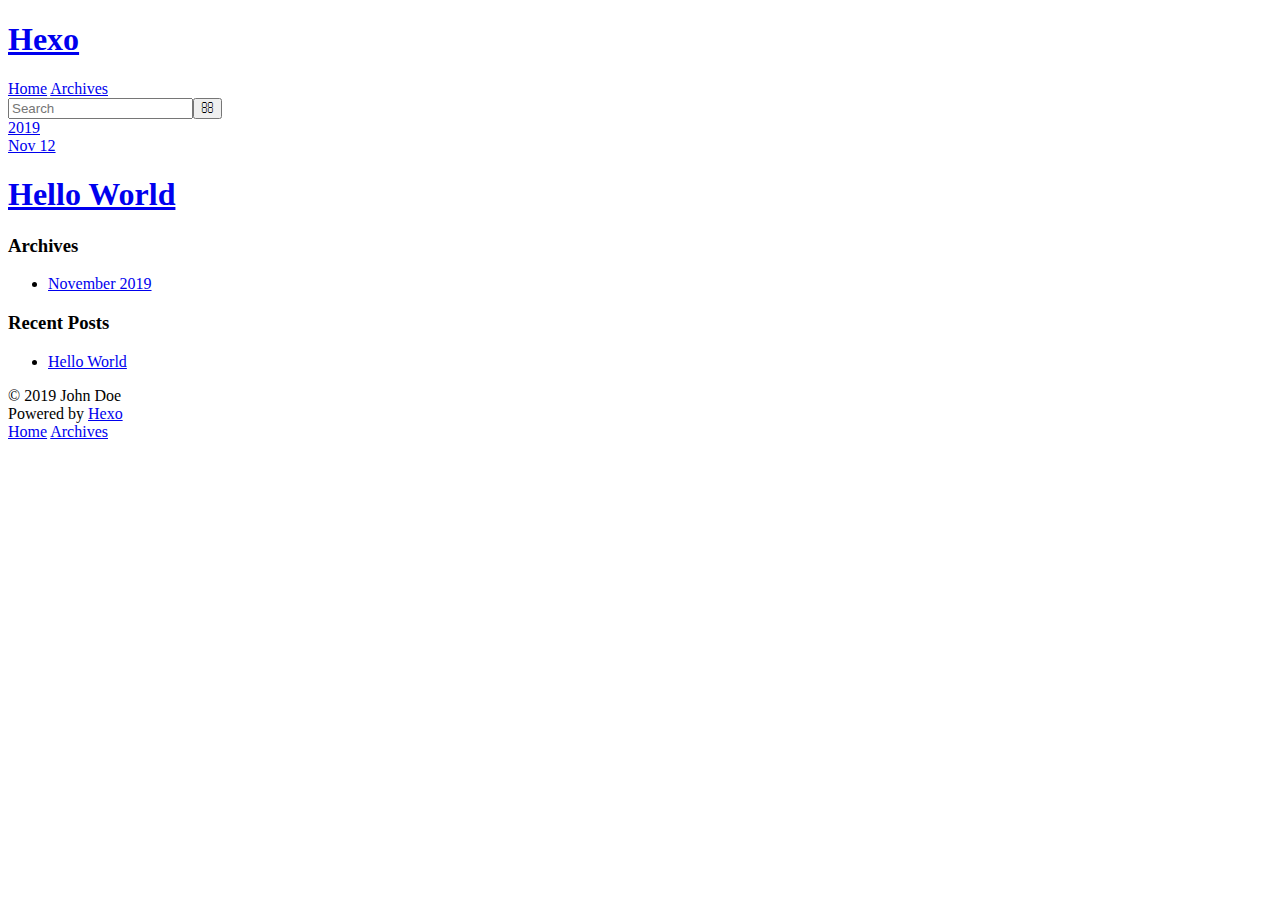
==== archives/index.html @ 484f0f43 "Site updated: 2019-11-12 15:20:40" ====
<!DOCTYPE html>
<html>
<head>
  <meta charset="utf-8">
  

  
  <title>Archives | Hexo</title>
  <meta name="viewport" content="width=device-width, initial-scale=1, maximum-scale=1">
  <meta property="og:type" content="website">
<meta property="og:title" content="Hexo">
<meta property="og:url" content="https:&#x2F;&#x2F;minus520.github.io&#x2F;archives&#x2F;index.html">
<meta property="og:site_name" content="Hexo">
<meta property="og:locale" content="en">
<meta name="twitter:card" content="summary">
  
    <link rel="alternate" href="/atom.xml" title="Hexo" type="application/atom+xml">
  
  
    <link rel="icon" href="/favicon.png">
  
  
    <link href="//fonts.googleapis.com/css?family=Source+Code+Pro" rel="stylesheet" type="text/css">
  
  <link rel="stylesheet" href="/css/style.css">
</head>

<body>
  <div id="container">
    <div id="wrap">
      <header id="header">
  <div id="banner"></div>
  <div id="header-outer" class="outer">
    <div id="header-title" class="inner">
      <h1 id="logo-wrap">
        <a href="/" id="logo">Hexo</a>
      </h1>
      
    </div>
    <div id="header-inner" class="inner">
      <nav id="main-nav">
        <a id="main-nav-toggle" class="nav-icon"></a>
        
          <a class="main-nav-link" href="/">Home</a>
        
          <a class="main-nav-link" href="/archives">Archives</a>
        
      </nav>
      <nav id="sub-nav">
        
          <a id="nav-rss-link" class="nav-icon" href="/atom.xml" title="RSS Feed"></a>
        
        <a id="nav-search-btn" class="nav-icon" title="Search"></a>
      </nav>
      <div id="search-form-wrap">
        <form action="//google.com/search" method="get" accept-charset="UTF-8" class="search-form"><input type="search" name="q" class="search-form-input" placeholder="Search"><button type="submit" class="search-form-submit">&#xF002;</button><input type="hidden" name="sitesearch" value="https://minus520.github.io"></form>
      </div>
    </div>
  </div>
</header>
      <div class="outer">
        <section id="main">
  
  
    
    
      
      
      <section class="archives-wrap">
        <div class="archive-year-wrap">
          <a href="/archives/2019" class="archive-year">2019</a>
        </div>
        <div class="archives">
    
    <article class="archive-article archive-type-post">
  <div class="archive-article-inner">
    <header class="archive-article-header">
      <a href="/2019/11/12/hello-world/" class="archive-article-date">
  <time datetime="2019-11-12T06:48:55.245Z" itemprop="datePublished">Nov 12</time>
</a>
      
  
    <h1 itemprop="name">
      <a class="archive-article-title" href="/2019/11/12/hello-world/">Hello World</a>
    </h1>
  

    </header>
  </div>
</article>
  
  
    </div></section>
  


</section>
        
          <aside id="sidebar">
  
    

  
    

  
    
  
    
  <div class="widget-wrap">
    <h3 class="widget-title">Archives</h3>
    <div class="widget">
      <ul class="archive-list"><li class="archive-list-item"><a class="archive-list-link" href="/archives/2019/11/">November 2019</a></li></ul>
    </div>
  </div>


  
    
  <div class="widget-wrap">
    <h3 class="widget-title">Recent Posts</h3>
    <div class="widget">
      <ul>
        
          <li>
            <a href="/2019/11/12/hello-world/">Hello World</a>
          </li>
        
      </ul>
    </div>
  </div>

  
</aside>
        
      </div>
      <footer id="footer">
  
  <div class="outer">
    <div id="footer-info" class="inner">
      &copy; 2019 John Doe<br>
      Powered by <a href="http://hexo.io/" target="_blank">Hexo</a>
    </div>
  </div>
</footer>
    </div>
    <nav id="mobile-nav">
  
    <a href="/" class="mobile-nav-link">Home</a>
  
    <a href="/archives" class="mobile-nav-link">Archives</a>
  
</nav>
    

<script src="//ajax.googleapis.com/ajax/libs/jquery/2.0.3/jquery.min.js"></script>


  <link rel="stylesheet" href="/fancybox/jquery.fancybox.css">
  <script src="/fancybox/jquery.fancybox.pack.js"></script>


<script src="/js/script.js"></script>



  </div>
</body>
</html>
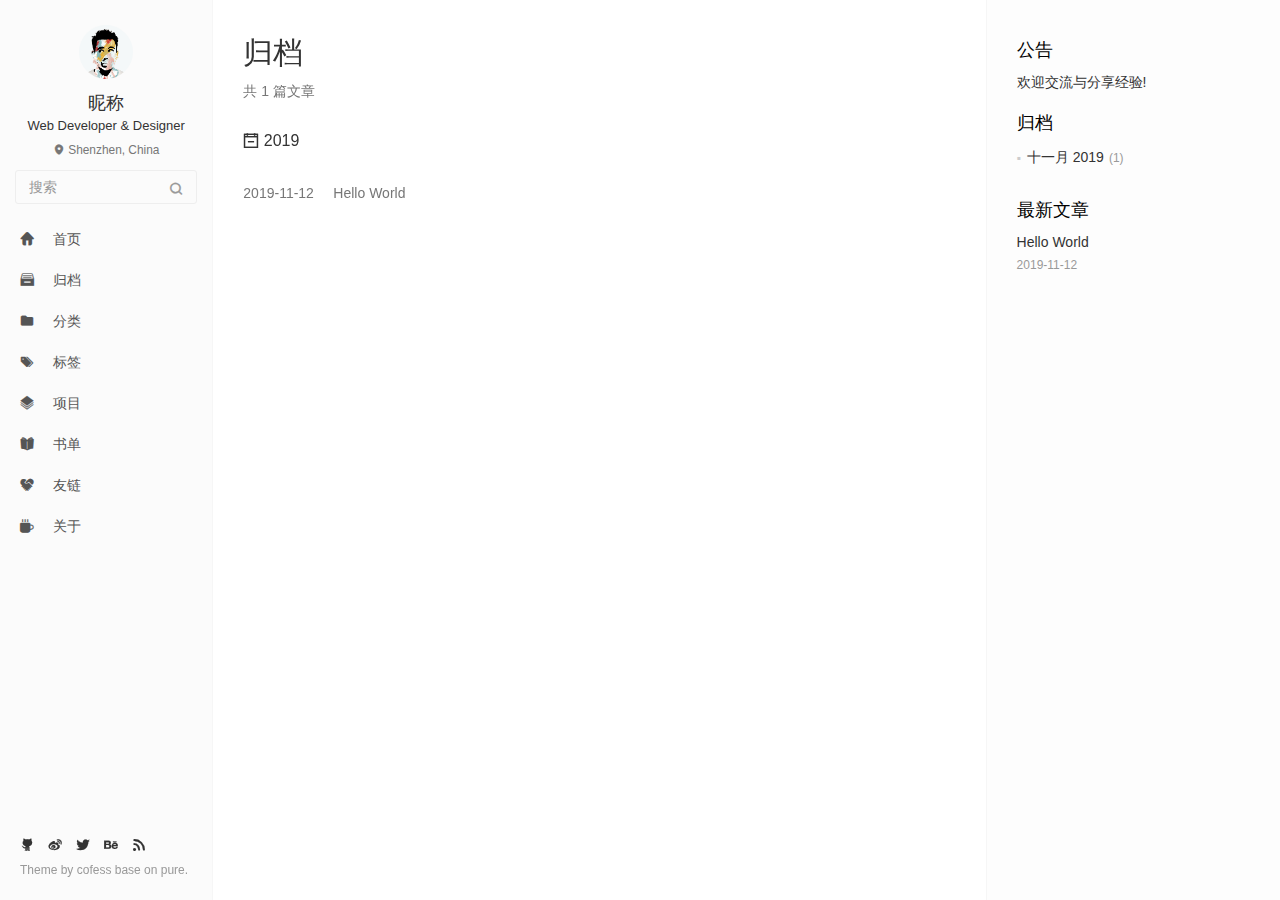
==== commit 36217716: "Site updated: 2019-11-12 16:01:28" ====
--- a/archives/index.html
+++ b/archives/index.html
@@ -1,169 +1,365 @@
 <!DOCTYPE html>
-<html>
+<html lang=zh>
 <head>
   <meta charset="utf-8">
   
-
-  
-  <title>Archives | Hexo</title>
-  <meta name="viewport" content="width=device-width, initial-scale=1, maximum-scale=1">
+  <meta http-equiv="X-UA-Compatible" content="IE=edge,chrome=1">
+  <meta name="viewport" content="width=device-width, initial-scale=1, maximum-scale=1, minimum-scale=1, user-scalable=no, minimal-ui">
+  <meta name="renderer" content="webkit">
+  <meta http-equiv="Cache-Control" content="no-transform" />
+  <meta http-equiv="Cache-Control" content="no-siteapp" />
+  <meta name="apple-mobile-web-app-capable" content="yes">
+  <meta name="apple-mobile-web-app-status-bar-style" content="black">
+  <meta name="format-detection" content="telephone=no,email=no,adress=no">
+  <!-- Color theme for statusbar -->
+  <meta name="theme-color" content="#000000" />
+  <!-- 强制页面在当前窗口以独立页面显示,防止别人在框架里调用页面 -->
+  <meta http-equiv="window-target" content="_top" />
+  
+  
+  <title>归档 | Hexo</title>
   <meta property="og:type" content="website">
 <meta property="og:title" content="Hexo">
-<meta property="og:url" content="https:&#x2F;&#x2F;minus520.github.io&#x2F;archives&#x2F;index.html">
+<meta property="og:url" content="https:&#x2F;&#x2F;minus521.github.io&#x2F;minus521&#x2F;archives&#x2F;index.html">
 <meta property="og:site_name" content="Hexo">
-<meta property="og:locale" content="en">
+<meta property="og:locale" content="zh-CN">
 <meta name="twitter:card" content="summary">
+  <!-- Canonical links -->
+  <link rel="canonical" href="https://minus521.github.io/minus521/archives/index.html">
   
     <link rel="alternate" href="/atom.xml" title="Hexo" type="application/atom+xml">
   
   
-    <link rel="icon" href="/favicon.png">
-  
-  
-    <link href="//fonts.googleapis.com/css?family=Source+Code+Pro" rel="stylesheet" type="text/css">
+    <link rel="icon" href="/favicon.png" type="image/x-icon">
   
   <link rel="stylesheet" href="/css/style.css">
+  
+  
+  
+  
 </head>
 
-<body>
-  <div id="container">
-    <div id="wrap">
-      <header id="header">
-  <div id="banner"></div>
-  <div id="header-outer" class="outer">
-    <div id="header-title" class="inner">
-      <h1 id="logo-wrap">
-        <a href="/" id="logo">Hexo</a>
-      </h1>
-      
-    </div>
-    <div id="header-inner" class="inner">
-      <nav id="main-nav">
-        <a id="main-nav-toggle" class="nav-icon"></a>
-        
-          <a class="main-nav-link" href="/">Home</a>
-        
-          <a class="main-nav-link" href="/archives">Archives</a>
-        
-      </nav>
-      <nav id="sub-nav">
-        
-          <a id="nav-rss-link" class="nav-icon" href="/atom.xml" title="RSS Feed"></a>
-        
-        <a id="nav-search-btn" class="nav-icon" title="Search"></a>
-      </nav>
-      <div id="search-form-wrap">
-        <form action="//google.com/search" method="get" accept-charset="UTF-8" class="search-form"><input type="search" name="q" class="search-form-input" placeholder="Search"><button type="submit" class="search-form-submit">&#xF002;</button><input type="hidden" name="sitesearch" value="https://minus520.github.io"></form>
+
+<body class="main-center" itemscope itemtype="http://schema.org/WebPage">
+  <header class="header" itemscope itemtype="http://schema.org/WPHeader">
+  <div class="slimContent">
+    <div class="navbar-header">
+      
+      
+      <div class="profile-block text-center">
+        <a id="avatar" href="https://github.com/cofess" target="_blank">
+          <img class="img-circle img-rotate" src="/images/avatar.jpg" width="200" height="200">
+        </a>
+        <h2 id="name" class="hidden-xs hidden-sm">昵称</h2>
+        <h3 id="title" class="hidden-xs hidden-sm hidden-md">Web Developer &amp; Designer</h3>
+        <small id="location" class="text-muted hidden-xs hidden-sm"><i class="icon icon-map-marker"></i> Shenzhen, China</small>
       </div>
-    </div>
+      
+      <div class="search" id="search-form-wrap">
+
+    <form class="search-form sidebar-form">
+        <div class="input-group">
+            <input type="text" class="search-form-input form-control" placeholder="搜索" />
+            <span class="input-group-btn">
+                <button type="submit" class="search-form-submit btn btn-flat" onclick="return false;"><i class="icon icon-search"></i></button>
+            </span>
+        </div>
+    </form>
+    <div class="ins-search">
+  <div class="ins-search-mask"></div>
+  <div class="ins-search-container">
+    <div class="ins-input-wrapper">
+      <input type="text" class="ins-search-input" placeholder="想要查找什么..." x-webkit-speech />
+      <button type="button" class="close ins-close ins-selectable" data-dismiss="modal" aria-label="Close"><span aria-hidden="true">×</span></button>
+    </div>
+    <div class="ins-section-wrapper">
+      <div class="ins-section-container"></div>
+    </div>
+  </div>
+</div>
+
+
+</div>
+      <button class="navbar-toggle collapsed" type="button" data-toggle="collapse" data-target="#main-navbar" aria-controls="main-navbar" aria-expanded="false">
+        <span class="sr-only">Toggle navigation</span>
+        <span class="icon-bar"></span>
+        <span class="icon-bar"></span>
+        <span class="icon-bar"></span>
+      </button>
+    </div>
+    <nav id="main-navbar" class="collapse navbar-collapse" itemscope itemtype="http://schema.org/SiteNavigationElement" role="navigation">
+      <ul class="nav navbar-nav main-nav ">
+        
+        
+        <li class="menu-item menu-item-home">
+          <a href="/.">
+            
+            <i class="icon icon-home-fill"></i>
+            
+            <span class="menu-title">首页</span>
+          </a>
+        </li>
+        
+        
+        <li class="menu-item menu-item-archives">
+          <a href="/archives">
+            
+            <i class="icon icon-archives-fill"></i>
+            
+            <span class="menu-title">归档</span>
+          </a>
+        </li>
+        
+        
+        <li class="menu-item menu-item-categories">
+          <a href="/categories">
+            
+            <i class="icon icon-folder"></i>
+            
+            <span class="menu-title">分类</span>
+          </a>
+        </li>
+        
+        
+        <li class="menu-item menu-item-tags">
+          <a href="/tags">
+            
+            <i class="icon icon-tags"></i>
+            
+            <span class="menu-title">标签</span>
+          </a>
+        </li>
+        
+        
+        <li class="menu-item menu-item-repository">
+          <a href="/repository">
+            
+            <i class="icon icon-project"></i>
+            
+            <span class="menu-title">项目</span>
+          </a>
+        </li>
+        
+        
+        <li class="menu-item menu-item-books">
+          <a href="/books">
+            
+            <i class="icon icon-book-fill"></i>
+            
+            <span class="menu-title">书单</span>
+          </a>
+        </li>
+        
+        
+        <li class="menu-item menu-item-links">
+          <a href="/links">
+            
+            <i class="icon icon-friendship"></i>
+            
+            <span class="menu-title">友链</span>
+          </a>
+        </li>
+        
+        
+        <li class="menu-item menu-item-about">
+          <a href="/about">
+            
+            <i class="icon icon-cup-fill"></i>
+            
+            <span class="menu-title">关于</span>
+          </a>
+        </li>
+        
+      </ul>
+      
+	
+    <ul class="social-links">
+    	
+        <li><a href="https://github.com/cofess" target="_blank" title="Github" data-toggle=tooltip data-placement=top><i class="icon icon-github"></i></a></li>
+        
+        <li><a href="http://weibo.com/cofess" target="_blank" title="Weibo" data-toggle=tooltip data-placement=top><i class="icon icon-weibo"></i></a></li>
+        
+        <li><a href="https://twitter.com/iwebued" target="_blank" title="Twitter" data-toggle=tooltip data-placement=top><i class="icon icon-twitter"></i></a></li>
+        
+        <li><a href="https://www.behance.net/cofess" target="_blank" title="Behance" data-toggle=tooltip data-placement=top><i class="icon icon-behance"></i></a></li>
+        
+        <li><a href="/atom.xml" target="_blank" title="Rss" data-toggle=tooltip data-placement=top><i class="icon icon-rss"></i></a></li>
+        
+    </ul>
+
+    </nav>
   </div>
 </header>
-      <div class="outer">
-        <section id="main">
-  
-  
-    
-    
-      
-      
-      <section class="archives-wrap">
-        <div class="archive-year-wrap">
-          <a href="/archives/2019" class="archive-year">2019</a>
+
+  
+    <aside class="sidebar" itemscope itemtype="http://schema.org/WPSideBar">
+  <div class="slimContent">
+    
+      <div class="widget">
+    <h3 class="widget-title">公告</h3>
+    <div class="widget-body">
+        <div id="board">
+            <div class="content">
+                <p>欢迎交流与分享经验!</p>
+            </div>
         </div>
-        <div class="archives">
-    
-    <article class="archive-article archive-type-post">
-  <div class="archive-article-inner">
-    <header class="archive-article-header">
-      <a href="/2019/11/12/hello-world/" class="archive-article-date">
-  <time datetime="2019-11-12T06:48:55.245Z" itemprop="datePublished">Nov 12</time>
+    </div>
+</div>
+
+    
+      
+
+    
+      
+
+    
+      
+    
+      
+  <div class="widget">
+    <h3 class="widget-title">归档</h3>
+    <div class="widget-body">
+      <ul class="archive-list"><li class="archive-list-item"><a class="archive-list-link" href="/archives/2019/11/">十一月 2019</a><span class="archive-list-count">1</span></li></ul>
+    </div>
+  </div>
+
+
+    
+      
+  <div class="widget">
+    <h3 class="widget-title">最新文章</h3>
+    <div class="widget-body">
+      <ul class="recent-post-list list-unstyled no-thumbnail">
+        
+          <li>
+            
+            <div class="item-inner">
+              <p class="item-category">
+                
+              </p>
+              <p class="item-title">
+                <a href="/2019/11/12/hello-world/" class="title">Hello World</a>
+              </p>
+              <p class="item-date">
+                <time datetime="2019-11-12T06:48:55.245Z" itemprop="datePublished">2019-11-12</time>
+              </p>
+            </div>
+          </li>
+          
+      </ul>
+    </div>
+  </div>
+  
+
+    
+  </div>
+</aside>
+
+  
+  
+<main class="main" role="main">
+  	<article class="content article article-archives article-type-list" itemscope="">
+	    <header class="article-header">
+	      <h1 itemprop="title">归档</h1>
+	      <p class="text-muted">共 1 篇文章</p>
+	    </header>
+	    <div class="article-body">
+	      
+  
+  
+    
+    
+      
+      
+      <section class="panel panel-default b-no">
+        <div class="panel-heading" role="tab">
+          <h3 class="panel-title">
+            <a data-toggle="collapse" href="#collapse2019" aria-expanded="true">
+              <i class="icon icon-calendar-plus text-active"></i><i class="icon icon-calendar-minus text"></i>
+              2019
+            </a>
+            <!-- <a href="/archives/2019" class="archive-year">2019</a> -->
+          </h3>
+        </div>
+        <div id="collapse2019" class="panel-collapse collapse in" role="tabpanel" aria-labelledby="heading2019">
+        <div class="panel-body">
+          <div class="collection">
+    
+    
+<a href="/2019/11/12/hello-world/" class="collection-item" target="_blank" itemprop="url">
+  <time datetime="2019-11-12T06:48:55.245Z" itemprop="datePublished">2019-11-12</time>
+  <span>&nbsp;&nbsp;&nbsp;</span> Hello World
 </a>
-      
-  
-    <h1 itemprop="name">
-      <a class="archive-article-title" href="/2019/11/12/hello-world/">Hello World</a>
-    </h1>
-  
-
-    </header>
-  </div>
-</article>
-  
-  
-    </div></section>
-  
-
-
-</section>
-        
-          <aside id="sidebar">
-  
-    
-
-  
-    
-
-  
-    
-  
-    
-  <div class="widget-wrap">
-    <h3 class="widget-title">Archives</h3>
-    <div class="widget">
-      <ul class="archive-list"><li class="archive-list-item"><a class="archive-list-link" href="/archives/2019/11/">November 2019</a></li></ul>
-    </div>
-  </div>
-
-
-  
-    
-  <div class="widget-wrap">
-    <h3 class="widget-title">Recent Posts</h3>
-    <div class="widget">
-      <ul>
-        
-          <li>
-            <a href="/2019/11/12/hello-world/">Hello World</a>
-          </li>
-        
-      </ul>
-    </div>
-  </div>
-
-  
-</aside>
-        
-      </div>
-      <footer id="footer">
-  
-  <div class="outer">
-    <div id="footer-info" class="inner">
-      &copy; 2019 John Doe<br>
-      Powered by <a href="http://hexo.io/" target="_blank">Hexo</a>
-    </div>
-  </div>
+
+
+  
+  
+    </div></div></div></section>
+  
+
+	    </div>
+  	</article>
+  	 	
+</main>
+
+  <footer class="footer" itemscope itemtype="http://schema.org/WPFooter">
+	
+	
+    <ul class="social-links">
+    	
+        <li><a href="https://github.com/cofess" target="_blank" title="Github" data-toggle=tooltip data-placement=top><i class="icon icon-github"></i></a></li>
+        
+        <li><a href="http://weibo.com/cofess" target="_blank" title="Weibo" data-toggle=tooltip data-placement=top><i class="icon icon-weibo"></i></a></li>
+        
+        <li><a href="https://twitter.com/iwebued" target="_blank" title="Twitter" data-toggle=tooltip data-placement=top><i class="icon icon-twitter"></i></a></li>
+        
+        <li><a href="https://www.behance.net/cofess" target="_blank" title="Behance" data-toggle=tooltip data-placement=top><i class="icon icon-behance"></i></a></li>
+        
+        <li><a href="/atom.xml" target="_blank" title="Rss" data-toggle=tooltip data-placement=top><i class="icon icon-rss"></i></a></li>
+        
+    </ul>
+
+    <div class="copyright">
+    	
+        <div class="publishby">
+        	Theme by <a href="https://github.com/cofess" target="_blank"> cofess </a>base on <a href="https://github.com/cofess/hexo-theme-pure" target="_blank">pure</a>.
+        </div>
+    </div>
 </footer>
-    </div>
-    <nav id="mobile-nav">
-  
-    <a href="/" class="mobile-nav-link">Home</a>
-  
-    <a href="/archives" class="mobile-nav-link">Archives</a>
-  
-</nav>
-    
-
-<script src="//ajax.googleapis.com/ajax/libs/jquery/2.0.3/jquery.min.js"></script>
-
-
-  <link rel="stylesheet" href="/fancybox/jquery.fancybox.css">
-  <script src="/fancybox/jquery.fancybox.pack.js"></script>
-
-
-<script src="/js/script.js"></script>
-
-
-
-  </div>
+  <script src="//cdn.jsdelivr.net/npm/jquery@1.12.4/dist/jquery.min.js"></script>
+<script>
+window.jQuery || document.write('<script src="js/jquery.min.js"><\/script>')
+</script>
+<script src="/js/plugin.min.js"></script>
+<script src="/js/application.js"></script>
+
+    <script>
+(function (window) {
+    var INSIGHT_CONFIG = {
+        TRANSLATION: {
+            POSTS: '文章',
+            PAGES: '页面',
+            CATEGORIES: '分类',
+            TAGS: '标签',
+            UNTITLED: '(未命名)',
+        },
+        ROOT_URL: '/',
+        CONTENT_URL: '/content.json',
+    };
+    window.INSIGHT_CONFIG = INSIGHT_CONFIG;
+})(window);
+</script>
+<script src="/js/insight.js"></script>
+
+
+
+
+
+
+
+
+
+
+
 </body>
 </html>--- a/css/style.css
+++ b/css/style.css
@@ -0,0 +1,9210 @@
+@charset "UTF-8";
+
+/**
+ * global variables and mixins
+ */
+
+/**
+ * font family
+ */
+
+/**
+ * 
+ */
+
+/* Mixins */
+
+/**
+ * bootstrap
+ */
+
+/*!
+ * Bootstrap v3.3.7 (http://getbootstrap.com)
+ * Copyright 2011-2016 Twitter, Inc.
+ * Licensed under MIT (https://github.com/twbs/bootstrap/blob/master/LICENSE)
+ */
+
+/*! normalize.css v3.0.3 | MIT License | github.com/necolas/normalize.css */
+
+html {
+  font-family: sans-serif;
+  -ms-text-size-adjust: 100%;
+  -webkit-text-size-adjust: 100%;
+}
+
+body {
+  margin: 0;
+}
+
+article,
+aside,
+details,
+figcaption,
+figure,
+footer,
+header,
+hgroup,
+main,
+menu,
+nav,
+section,
+summary {
+  display: block;
+}
+
+audio,
+canvas,
+progress,
+video {
+  display: inline-block;
+  vertical-align: baseline;
+}
+
+audio:not([controls]) {
+  display: none;
+  height: 0;
+}
+
+[hidden],
+template {
+  display: none;
+}
+
+a {
+  background-color: transparent;
+}
+
+a:active,
+a:hover {
+  outline: 0;
+}
+
+abbr[title] {
+  border-bottom: 1px dotted;
+}
+
+b,
+strong {
+  font-weight: bold;
+}
+
+dfn {
+  font-style: italic;
+}
+
+h1 {
+  font-size: 2em;
+  margin: 0.67em 0;
+}
+
+mark {
+  background: #ff0;
+  color: #000;
+}
+
+small {
+  font-size: 80%;
+}
+
+sub,
+sup {
+  font-size: 75%;
+  line-height: 0;
+  position: relative;
+  vertical-align: baseline;
+}
+
+sup {
+  top: -0.5em;
+}
+
+sub {
+  bottom: -0.25em;
+}
+
+img {
+  border: 0;
+}
+
+svg:not(:root) {
+  overflow: hidden;
+}
+
+figure {
+  margin: 1em 40px;
+}
+
+hr {
+  -webkit-box-sizing: content-box;
+  box-sizing: content-box;
+  height: 0;
+}
+
+pre {
+  overflow: auto;
+}
+
+code,
+kbd,
+pre,
+samp {
+  font-family: monospace,monospace;
+  font-size: 1em;
+}
+
+button,
+input,
+optgroup,
+select,
+textarea {
+  color: inherit;
+  font: inherit;
+  margin: 0;
+}
+
+button {
+  overflow: visible;
+}
+
+button,
+select {
+  text-transform: none;
+}
+
+button,
+html input[type="button"],
+input[type="reset"],
+input[type="submit"] {
+  -webkit-appearance: button;
+  cursor: pointer;
+}
+
+button[disabled],
+html input[disabled] {
+  cursor: default;
+}
+
+button::-moz-focus-inner,
+input::-moz-focus-inner {
+  border: 0;
+  padding: 0;
+}
+
+input {
+  line-height: normal;
+}
+
+input[type="checkbox"],
+input[type="radio"] {
+  -webkit-box-sizing: border-box;
+  box-sizing: border-box;
+  padding: 0;
+}
+
+input[type="number"]::-webkit-inner-spin-button,
+input[type="number"]::-webkit-outer-spin-button {
+  height: auto;
+}
+
+input[type="search"] {
+  -webkit-appearance: textfield;
+  -webkit-box-sizing: content-box;
+  box-sizing: content-box;
+}
+
+input[type="search"]::-webkit-search-cancel-button,
+input[type="search"]::-webkit-search-decoration {
+  -webkit-appearance: none;
+}
+
+fieldset {
+  border: 1px solid #c0c0c0;
+  margin: 0 2px;
+  padding: 0.35em 0.625em 0.75em;
+}
+
+legend {
+  border: 0;
+  padding: 0;
+}
+
+textarea {
+  overflow: auto;
+}
+
+optgroup {
+  font-weight: bold;
+}
+
+table {
+  border-collapse: collapse;
+  border-spacing: 0;
+}
+
+td,
+th {
+  padding: 0;
+}
+
+/*! Source: https://github.com/h5bp/html5-boilerplate/blob/master/src/css/main.css */
+
+* {
+  -webkit-box-sizing: border-box;
+  box-sizing: border-box;
+}
+
+*:before,
+*:after {
+  -webkit-box-sizing: border-box;
+  box-sizing: border-box;
+}
+
+html {
+  font-size: 10px;
+  -webkit-tap-highlight-color: transparent;
+}
+
+input,
+button,
+select,
+textarea {
+  font-family: inherit;
+  font-size: inherit;
+  line-height: inherit;
+}
+
+a {
+  color: #2196f3;
+  text-decoration: none;
+}
+
+a:hover,
+a:focus {
+  color: #0a6ebd;
+  text-decoration: underline;
+}
+
+a:focus {
+  outline: 5px auto -webkit-focus-ring-color;
+  outline-offset: -2px;
+}
+
+figure {
+  margin: 0;
+}
+
+img {
+  vertical-align: middle;
+}
+
+.img-responsive {
+  display: block;
+  max-width: 100%;
+  height: auto;
+}
+
+.img-rounded {
+  border-radius: 6px;
+}
+
+.img-thumbnail {
+  padding: 4px;
+  line-height: 1.57143;
+  background-color: #fff;
+  border: 1px solid #ddd;
+  border-radius: 4px;
+  -webkit-transition: all 0.2s ease-in-out;
+  transition: all 0.2s ease-in-out;
+  display: inline-block;
+  max-width: 100%;
+  height: auto;
+}
+
+.img-circle {
+  border-radius: 50%;
+}
+
+hr {
+  margin-top: 21px;
+  margin-bottom: 21px;
+  border: 0;
+  border-top: 1px solid #eeeeee;
+}
+
+.sr-only {
+  position: absolute;
+  width: 1px;
+  height: 1px;
+  margin: -1px;
+  padding: 0;
+  overflow: hidden;
+  clip: rect(0, 0, 0, 0);
+  border: 0;
+}
+
+.sr-only-focusable:active,
+.sr-only-focusable:focus {
+  position: static;
+  width: auto;
+  height: auto;
+  margin: 0;
+  overflow: visible;
+  clip: auto;
+}
+
+[role="button"] {
+  cursor: pointer;
+}
+
+h1,
+h2,
+h3,
+h4,
+h5,
+h6,
+.h1,
+.h2,
+.h3,
+.h4,
+.h5,
+.h6 {
+  font-family: inherit;
+  font-weight: 500;
+  line-height: 1.1;
+  color: inherit;
+}
+
+h1 small,
+h1 .small,
+h2 small,
+h2 .small,
+h3 small,
+h3 .small,
+h4 small,
+h4 .small,
+h5 small,
+h5 .small,
+h6 small,
+h6 .small,
+.h1 small,
+.h1 .small,
+.h2 small,
+.h2 .small,
+.h3 small,
+.h3 .small,
+.h4 small,
+.h4 .small,
+.h5 small,
+.h5 .small,
+.h6 small,
+.h6 .small {
+  font-weight: normal;
+  line-height: 1;
+  color: #777777;
+}
+
+h1,
+.h1,
+h2,
+.h2,
+h3,
+.h3 {
+  margin-top: 21px;
+  margin-bottom: 10.5px;
+}
+
+h1 small,
+h1 .small,
+.h1 small,
+.h1 .small,
+h2 small,
+h2 .small,
+.h2 small,
+.h2 .small,
+h3 small,
+h3 .small,
+.h3 small,
+.h3 .small {
+  font-size: 65%;
+}
+
+h4,
+.h4,
+h5,
+.h5,
+h6,
+.h6 {
+  margin-top: 10.5px;
+  margin-bottom: 10.5px;
+}
+
+h4 small,
+h4 .small,
+.h4 small,
+.h4 .small,
+h5 small,
+h5 .small,
+.h5 small,
+.h5 .small,
+h6 small,
+h6 .small,
+.h6 small,
+.h6 .small {
+  font-size: 75%;
+}
+
+h1,
+.h1 {
+  font-size: 30px;
+}
+
+h2,
+.h2 {
+  font-size: 26px;
+}
+
+h3,
+.h3 {
+  font-size: 22px;
+}
+
+h4,
+.h4 {
+  font-size: 18px;
+}
+
+h5,
+.h5 {
+  font-size: 14px;
+}
+
+h6,
+.h6 {
+  font-size: 12px;
+}
+
+p {
+  margin: 0 0 10.5px;
+}
+
+.lead {
+  margin-bottom: 21px;
+  font-size: 16px;
+  font-weight: 300;
+  line-height: 1.4;
+}
+
+small,
+.small {
+  font-size: 85%;
+}
+
+mark,
+.mark {
+  background-color: #fcf8e3;
+  padding: .2em;
+}
+
+.text-left {
+  text-align: left;
+}
+
+.text-right {
+  text-align: right;
+}
+
+.text-center {
+  text-align: center;
+}
+
+.text-justify {
+  text-align: justify;
+}
+
+.text-nowrap {
+  white-space: nowrap;
+}
+
+.text-lowercase {
+  text-transform: lowercase;
+}
+
+.text-uppercase,
+.initialism {
+  text-transform: uppercase;
+}
+
+.text-capitalize {
+  text-transform: capitalize;
+}
+
+.text-muted {
+  color: #777777 !important;
+}
+
+.text-primary {
+  color: #2196f3;
+}
+
+a.text-primary:hover,
+a.text-primary:focus {
+  color: #0c7cd5;
+}
+
+.text-success {
+  color: #3c763d;
+}
+
+a.text-success:hover,
+a.text-success:focus {
+  color: #2b542c;
+}
+
+.text-info {
+  color: #31708f;
+}
+
+a.text-info:hover,
+a.text-info:focus {
+  color: #245269;
+}
+
+.text-warning {
+  color: #8a6d3b;
+}
+
+a.text-warning:hover,
+a.text-warning:focus {
+  color: #66512c;
+}
+
+.text-danger {
+  color: #a94442;
+}
+
+a.text-danger:hover,
+a.text-danger:focus {
+  color: #843534;
+}
+
+.bg-primary {
+  color: #fff;
+}
+
+.bg-primary {
+  background-color: #2196f3;
+}
+
+a.bg-primary:hover,
+a.bg-primary:focus {
+  background-color: #0c7cd5;
+}
+
+.bg-success {
+  background-color: #dff0d8;
+}
+
+a.bg-success:hover,
+a.bg-success:focus {
+  background-color: #c1e2b3;
+}
+
+.bg-info {
+  background-color: #d9edf7;
+}
+
+a.bg-info:hover,
+a.bg-info:focus {
+  background-color: #afd9ee;
+}
+
+.bg-warning {
+  background-color: #fcf8e3;
+}
+
+a.bg-warning:hover,
+a.bg-warning:focus {
+  background-color: #f7ecb5;
+}
+
+.bg-danger {
+  background-color: #f2dede;
+}
+
+a.bg-danger:hover,
+a.bg-danger:focus {
+  background-color: #e4b9b9;
+}
+
+.page-header {
+  padding-bottom: 9.5px;
+  margin: 42px 0 21px;
+  border-bottom: 1px solid #eeeeee;
+}
+
+ul,
+ol {
+  margin-top: 0;
+  margin-bottom: 10.5px;
+}
+
+ul ul,
+ul ol,
+ol ul,
+ol ol {
+  margin-bottom: 0;
+}
+
+.list-unstyled {
+  padding-left: 0;
+  list-style: none;
+}
+
+.list-inline {
+  padding-left: 0;
+  list-style: none;
+  margin-left: -5px;
+}
+
+.list-inline > li {
+  display: inline-block;
+  padding-left: 5px;
+  padding-right: 5px;
+}
+
+dl {
+  margin-top: 0;
+  margin-bottom: 21px;
+}
+
+dt,
+dd {
+  line-height: 1.57143;
+}
+
+dt {
+  font-weight: bold;
+}
+
+dd {
+  margin-left: 0;
+}
+
+.dl-horizontal dd:before,
+.dl-horizontal dd:after {
+  content: " ";
+  display: table;
+}
+
+.dl-horizontal dd:after {
+  clear: both;
+}
+
+abbr[title],
+abbr[data-original-title] {
+  cursor: help;
+  border-bottom: 1px dotted #777777;
+}
+
+.initialism {
+  font-size: 90%;
+}
+
+blockquote {
+  padding: 10.5px 16px;
+  margin: 0 0 21px;
+  border: 1px dotted #eeeeee;
+  border-left: 3px solid #eeeeee;
+  background-color: #fbfbfb;
+}
+
+blockquote p:last-child,
+blockquote ul:last-child,
+blockquote ol:last-child {
+  margin-bottom: 0;
+}
+
+blockquote footer,
+blockquote small,
+blockquote .small {
+  display: block;
+  font-size: 80%;
+  line-height: 1.57143;
+  color: #777777;
+}
+
+blockquote footer:before,
+blockquote small:before,
+blockquote .small:before {
+  content: '\2014 \00A0';
+}
+
+.blockquote-reverse,
+blockquote.pull-right {
+  padding-right: 15px;
+  padding-left: 0;
+  border-right: 5px solid #eeeeee;
+  border-left: 0;
+  text-align: right;
+}
+
+.blockquote-reverse footer:before,
+.blockquote-reverse small:before,
+.blockquote-reverse .small:before,
+blockquote.pull-right footer:before,
+blockquote.pull-right small:before,
+blockquote.pull-right .small:before {
+  content: '';
+}
+
+.blockquote-reverse footer:after,
+.blockquote-reverse small:after,
+.blockquote-reverse .small:after,
+blockquote.pull-right footer:after,
+blockquote.pull-right small:after,
+blockquote.pull-right .small:after {
+  content: '\00A0 \2014';
+}
+
+address {
+  margin-bottom: 21px;
+  font-style: normal;
+  line-height: 1.57143;
+}
+
+.container {
+  margin-right: auto;
+  margin-left: auto;
+  padding-left: 15px;
+  padding-right: 15px;
+}
+
+.container:before,
+.container:after {
+  content: " ";
+  display: table;
+}
+
+.container:after {
+  clear: both;
+}
+
+.container-fluid {
+  margin-right: auto;
+  margin-left: auto;
+  padding-left: 15px;
+  padding-right: 15px;
+}
+
+.container-fluid:before,
+.container-fluid:after {
+  content: " ";
+  display: table;
+}
+
+.container-fluid:after {
+  clear: both;
+}
+
+.row {
+  margin-left: -15px;
+  margin-right: -15px;
+}
+
+.row:before,
+.row:after {
+  content: " ";
+  display: table;
+}
+
+.row:after {
+  clear: both;
+}
+
+.col-xs-1,
+.col-sm-1,
+.col-md-1,
+.col-lg-1,
+.col-xs-2,
+.col-sm-2,
+.col-md-2,
+.col-lg-2,
+.col-xs-3,
+.col-sm-3,
+.col-md-3,
+.col-lg-3,
+.col-xs-4,
+.col-sm-4,
+.col-md-4,
+.col-lg-4,
+.col-xs-5,
+.col-sm-5,
+.col-md-5,
+.col-lg-5,
+.col-xs-6,
+.col-sm-6,
+.col-md-6,
+.col-lg-6,
+.col-xs-7,
+.col-sm-7,
+.col-md-7,
+.col-lg-7,
+.col-xs-8,
+.col-sm-8,
+.col-md-8,
+.col-lg-8,
+.col-xs-9,
+.col-sm-9,
+.col-md-9,
+.col-lg-9,
+.col-xs-10,
+.col-sm-10,
+.col-md-10,
+.col-lg-10,
+.col-xs-11,
+.col-sm-11,
+.col-md-11,
+.col-lg-11,
+.col-xs-12,
+.col-sm-12,
+.col-md-12,
+.col-lg-12 {
+  position: relative;
+  min-height: 1px;
+  padding-left: 15px;
+  padding-right: 15px;
+}
+
+.col-xs-1,
+.col-xs-2,
+.col-xs-3,
+.col-xs-4,
+.col-xs-5,
+.col-xs-6,
+.col-xs-7,
+.col-xs-8,
+.col-xs-9,
+.col-xs-10,
+.col-xs-11,
+.col-xs-12 {
+  float: left;
+}
+
+.col-xs-1 {
+  width: 8.33333%;
+}
+
+.col-xs-2 {
+  width: 16.66667%;
+}
+
+.col-xs-3 {
+  width: 25%;
+}
+
+.col-xs-4 {
+  width: 33.33333%;
+}
+
+.col-xs-5 {
+  width: 41.66667%;
+}
+
+.col-xs-6 {
+  width: 50%;
+}
+
+.col-xs-7 {
+  width: 58.33333%;
+}
+
+.col-xs-8 {
+  width: 66.66667%;
+}
+
+.col-xs-9 {
+  width: 75%;
+}
+
+.col-xs-10 {
+  width: 83.33333%;
+}
+
+.col-xs-11 {
+  width: 91.66667%;
+}
+
+.col-xs-12 {
+  width: 100%;
+}
+
+.col-xs-pull-0 {
+  right: auto;
+}
+
+.col-xs-pull-1 {
+  right: 8.33333%;
+}
+
+.col-xs-pull-2 {
+  right: 16.66667%;
+}
+
+.col-xs-pull-3 {
+  right: 25%;
+}
+
+.col-xs-pull-4 {
+  right: 33.33333%;
+}
+
+.col-xs-pull-5 {
+  right: 41.66667%;
+}
+
+.col-xs-pull-6 {
+  right: 50%;
+}
+
+.col-xs-pull-7 {
+  right: 58.33333%;
+}
+
+.col-xs-pull-8 {
+  right: 66.66667%;
+}
+
+.col-xs-pull-9 {
+  right: 75%;
+}
+
+.col-xs-pull-10 {
+  right: 83.33333%;
+}
+
+.col-xs-pull-11 {
+  right: 91.66667%;
+}
+
+.col-xs-pull-12 {
+  right: 100%;
+}
+
+.col-xs-push-0 {
+  left: auto;
+}
+
+.col-xs-push-1 {
+  left: 8.33333%;
+}
+
+.col-xs-push-2 {
+  left: 16.66667%;
+}
+
+.col-xs-push-3 {
+  left: 25%;
+}
+
+.col-xs-push-4 {
+  left: 33.33333%;
+}
+
+.col-xs-push-5 {
+  left: 41.66667%;
+}
+
+.col-xs-push-6 {
+  left: 50%;
+}
+
+.col-xs-push-7 {
+  left: 58.33333%;
+}
+
+.col-xs-push-8 {
+  left: 66.66667%;
+}
+
+.col-xs-push-9 {
+  left: 75%;
+}
+
+.col-xs-push-10 {
+  left: 83.33333%;
+}
+
+.col-xs-push-11 {
+  left: 91.66667%;
+}
+
+.col-xs-push-12 {
+  left: 100%;
+}
+
+.col-xs-offset-0 {
+  margin-left: 0%;
+}
+
+.col-xs-offset-1 {
+  margin-left: 8.33333%;
+}
+
+.col-xs-offset-2 {
+  margin-left: 16.66667%;
+}
+
+.col-xs-offset-3 {
+  margin-left: 25%;
+}
+
+.col-xs-offset-4 {
+  margin-left: 33.33333%;
+}
+
+.col-xs-offset-5 {
+  margin-left: 41.66667%;
+}
+
+.col-xs-offset-6 {
+  margin-left: 50%;
+}
+
+.col-xs-offset-7 {
+  margin-left: 58.33333%;
+}
+
+.col-xs-offset-8 {
+  margin-left: 66.66667%;
+}
+
+.col-xs-offset-9 {
+  margin-left: 75%;
+}
+
+.col-xs-offset-10 {
+  margin-left: 83.33333%;
+}
+
+.col-xs-offset-11 {
+  margin-left: 91.66667%;
+}
+
+.col-xs-offset-12 {
+  margin-left: 100%;
+}
+
+.btn {
+  display: inline-block;
+  margin-bottom: 0;
+  font-weight: normal;
+  text-align: center;
+  vertical-align: middle;
+  -ms-touch-action: manipulation;
+  touch-action: manipulation;
+  cursor: pointer;
+  background-image: none;
+  border: 1px solid transparent;
+  white-space: nowrap;
+  padding: 6px 12px;
+  font-size: 14px;
+  line-height: 1.57143;
+  border-radius: 4px;
+  -webkit-user-select: none;
+  -moz-user-select: none;
+  -ms-user-select: none;
+  user-select: none;
+}
+
+.btn:focus,
+.btn.focus,
+.btn:active:focus,
+.btn:active.focus,
+.btn.active:focus,
+.btn.active.focus {
+  outline: 5px auto -webkit-focus-ring-color;
+  outline-offset: -2px;
+}
+
+.btn:hover,
+.btn:focus,
+.btn.focus {
+  color: #333;
+  text-decoration: none;
+}
+
+.btn:active,
+.btn.active {
+  outline: 0;
+  background-image: none;
+  -webkit-box-shadow: inset 0 3px 5px rgba(0, 0, 0, 0.125);
+  box-shadow: inset 0 3px 5px rgba(0, 0, 0, 0.125);
+}
+
+.btn.disabled,
+.btn[disabled],
+fieldset[disabled] .btn {
+  cursor: not-allowed;
+  opacity: 0.65;
+  filter: alpha(opacity=65);
+  -webkit-box-shadow: none;
+  box-shadow: none;
+}
+
+a.btn.disabled,
+fieldset[disabled] a.btn {
+  pointer-events: none;
+}
+
+.btn-default {
+  color: #333;
+  background-color: #fff;
+  border-color: #ccc;
+}
+
+.btn-default:focus,
+.btn-default.focus {
+  color: #333;
+  background-color: #e6e6e6;
+  border-color: #8c8c8c;
+}
+
+.btn-default:hover {
+  color: #333;
+  background-color: #e6e6e6;
+  border-color: #adadad;
+}
+
+.btn-default:active,
+.btn-default.active,
+.open > .btn-default.dropdown-toggle {
+  color: #333;
+  background-color: #e6e6e6;
+  border-color: #adadad;
+}
+
+.btn-default:active:hover,
+.btn-default:active:focus,
+.btn-default:active.focus,
+.btn-default.active:hover,
+.btn-default.active:focus,
+.btn-default.active.focus,
+.open > .btn-default.dropdown-toggle:hover,
+.open > .btn-default.dropdown-toggle:focus,
+.open > .btn-default.dropdown-toggle.focus {
+  color: #333;
+  background-color: #d4d4d4;
+  border-color: #8c8c8c;
+}
+
+.btn-default:active,
+.btn-default.active,
+.open > .btn-default.dropdown-toggle {
+  background-image: none;
+}
+
+.btn-default.disabled:hover,
+.btn-default.disabled:focus,
+.btn-default.disabled.focus,
+.btn-default[disabled]:hover,
+.btn-default[disabled]:focus,
+.btn-default[disabled].focus,
+fieldset[disabled] .btn-default:hover,
+fieldset[disabled] .btn-default:focus,
+fieldset[disabled] .btn-default.focus {
+  background-color: #fff;
+  border-color: #ccc;
+}
+
+.btn-default .badge {
+  color: #fff;
+  background-color: #333;
+}
+
+.btn-primary {
+  color: #fff;
+  background-color: #2196f3;
+  border-color: #0d8aee;
+}
+
+.btn-primary:focus,
+.btn-primary.focus {
+  color: #fff;
+  background-color: #0c7cd5;
+  border-color: #064475;
+}
+
+.btn-primary:hover {
+  color: #fff;
+  background-color: #0c7cd5;
+  border-color: #0a68b4;
+}
+
+.btn-primary:active,
+.btn-primary.active,
+.open > .btn-primary.dropdown-toggle {
+  color: #fff;
+  background-color: #0c7cd5;
+  border-color: #0a68b4;
+}
+
+.btn-primary:active:hover,
+.btn-primary:active:focus,
+.btn-primary:active.focus,
+.btn-primary.active:hover,
+.btn-primary.active:focus,
+.btn-primary.active.focus,
+.open > .btn-primary.dropdown-toggle:hover,
+.open > .btn-primary.dropdown-toggle:focus,
+.open > .btn-primary.dropdown-toggle.focus {
+  color: #fff;
+  background-color: #0a68b4;
+  border-color: #064475;
+}
+
+.btn-primary:active,
+.btn-primary.active,
+.open > .btn-primary.dropdown-toggle {
+  background-image: none;
+}
+
+.btn-primary.disabled:hover,
+.btn-primary.disabled:focus,
+.btn-primary.disabled.focus,
+.btn-primary[disabled]:hover,
+.btn-primary[disabled]:focus,
+.btn-primary[disabled].focus,
+fieldset[disabled] .btn-primary:hover,
+fieldset[disabled] .btn-primary:focus,
+fieldset[disabled] .btn-primary.focus {
+  background-color: #2196f3;
+  border-color: #0d8aee;
+}
+
+.btn-primary .badge {
+  color: #2196f3;
+  background-color: #fff;
+}
+
+.btn-success {
+  color: #fff;
+  background-color: #5cb85c;
+  border-color: #4cae4c;
+}
+
+.btn-success:focus,
+.btn-success.focus {
+  color: #fff;
+  background-color: #449d44;
+  border-color: #255625;
+}
+
+.btn-success:hover {
+  color: #fff;
+  background-color: #449d44;
+  border-color: #398439;
+}
+
+.btn-success:active,
+.btn-success.active,
+.open > .btn-success.dropdown-toggle {
+  color: #fff;
+  background-color: #449d44;
+  border-color: #398439;
+}
+
+.btn-success:active:hover,
+.btn-success:active:focus,
+.btn-success:active.focus,
+.btn-success.active:hover,
+.btn-success.active:focus,
+.btn-success.active.focus,
+.open > .btn-success.dropdown-toggle:hover,
+.open > .btn-success.dropdown-toggle:focus,
+.open > .btn-success.dropdown-toggle.focus {
+  color: #fff;
+  background-color: #398439;
+  border-color: #255625;
+}
+
+.btn-success:active,
+.btn-success.active,
+.open > .btn-success.dropdown-toggle {
+  background-image: none;
+}
+
+.btn-success.disabled:hover,
+.btn-success.disabled:focus,
+.btn-success.disabled.focus,
+.btn-success[disabled]:hover,
+.btn-success[disabled]:focus,
+.btn-success[disabled].focus,
+fieldset[disabled] .btn-success:hover,
+fieldset[disabled] .btn-success:focus,
+fieldset[disabled] .btn-success.focus {
+  background-color: #5cb85c;
+  border-color: #4cae4c;
+}
+
+.btn-success .badge {
+  color: #5cb85c;
+  background-color: #fff;
+}
+
+.btn-info {
+  color: #fff;
+  background-color: #56CCF2;
+  border-color: #3ec5f0;
+}
+
+.btn-info:focus,
+.btn-info.focus {
+  color: #fff;
+  background-color: #27beee;
+  border-color: #0d7ea3;
+}
+
+.btn-info:hover {
+  color: #fff;
+  background-color: #27beee;
+  border-color: #11aee0;
+}
+
+.btn-info:active,
+.btn-info.active,
+.open > .btn-info.dropdown-toggle {
+  color: #fff;
+  background-color: #27beee;
+  border-color: #11aee0;
+}
+
+.btn-info:active:hover,
+.btn-info:active:focus,
+.btn-info:active.focus,
+.btn-info.active:hover,
+.btn-info.active:focus,
+.btn-info.active.focus,
+.open > .btn-info.dropdown-toggle:hover,
+.open > .btn-info.dropdown-toggle:focus,
+.open > .btn-info.dropdown-toggle.focus {
+  color: #fff;
+  background-color: #11aee0;
+  border-color: #0d7ea3;
+}
+
+.btn-info:active,
+.btn-info.active,
+.open > .btn-info.dropdown-toggle {
+  background-image: none;
+}
+
+.btn-info.disabled:hover,
+.btn-info.disabled:focus,
+.btn-info.disabled.focus,
+.btn-info[disabled]:hover,
+.btn-info[disabled]:focus,
+.btn-info[disabled].focus,
+fieldset[disabled] .btn-info:hover,
+fieldset[disabled] .btn-info:focus,
+fieldset[disabled] .btn-info.focus {
+  background-color: #56CCF2;
+  border-color: #3ec5f0;
+}
+
+.btn-info .badge {
+  color: #56CCF2;
+  background-color: #fff;
+}
+
+.btn-warning {
+  color: #fff;
+  background-color: #F09819;
+  border-color: #e18b0f;
+}
+
+.btn-warning:focus,
+.btn-warning.focus {
+  color: #fff;
+  background-color: #c97c0d;
+  border-color: #694107;
+}
+
+.btn-warning:hover {
+  color: #fff;
+  background-color: #c97c0d;
+  border-color: #a7670b;
+}
+
+.btn-warning:active,
+.btn-warning.active,
+.open > .btn-warning.dropdown-toggle {
+  color: #fff;
+  background-color: #c97c0d;
+  border-color: #a7670b;
+}
+
+.btn-warning:active:hover,
+.btn-warning:active:focus,
+.btn-warning:active.focus,
+.btn-warning.active:hover,
+.btn-warning.active:focus,
+.btn-warning.active.focus,
+.open > .btn-warning.dropdown-toggle:hover,
+.open > .btn-warning.dropdown-toggle:focus,
+.open > .btn-warning.dropdown-toggle.focus {
+  color: #fff;
+  background-color: #a7670b;
+  border-color: #694107;
+}
+
+.btn-warning:active,
+.btn-warning.active,
+.open > .btn-warning.dropdown-toggle {
+  background-image: none;
+}
+
+.btn-warning.disabled:hover,
+.btn-warning.disabled:focus,
+.btn-warning.disabled.focus,
+.btn-warning[disabled]:hover,
+.btn-warning[disabled]:focus,
+.btn-warning[disabled].focus,
+fieldset[disabled] .btn-warning:hover,
+fieldset[disabled] .btn-warning:focus,
+fieldset[disabled] .btn-warning.focus {
+  background-color: #F09819;
+  border-color: #e18b0f;
+}
+
+.btn-warning .badge {
+  color: #F09819;
+  background-color: #fff;
+}
+
+.btn-danger {
+  color: #fff;
+  background-color: #FF512F;
+  border-color: #ff3c16;
+}
+
+.btn-danger:focus,
+.btn-danger.focus {
+  color: #fff;
+  background-color: #fb2900;
+  border-color: #951800;
+}
+
+.btn-danger:hover {
+  color: #fff;
+  background-color: #fb2900;
+  border-color: #d72300;
+}
+
+.btn-danger:active,
+.btn-danger.active,
+.open > .btn-danger.dropdown-toggle {
+  color: #fff;
+  background-color: #fb2900;
+  border-color: #d72300;
+}
+
+.btn-danger:active:hover,
+.btn-danger:active:focus,
+.btn-danger:active.focus,
+.btn-danger.active:hover,
+.btn-danger.active:focus,
+.btn-danger.active.focus,
+.open > .btn-danger.dropdown-toggle:hover,
+.open > .btn-danger.dropdown-toggle:focus,
+.open > .btn-danger.dropdown-toggle.focus {
+  color: #fff;
+  background-color: #d72300;
+  border-color: #951800;
+}
+
+.btn-danger:active,
+.btn-danger.active,
+.open > .btn-danger.dropdown-toggle {
+  background-image: none;
+}
+
+.btn-danger.disabled:hover,
+.btn-danger.disabled:focus,
+.btn-danger.disabled.focus,
+.btn-danger[disabled]:hover,
+.btn-danger[disabled]:focus,
+.btn-danger[disabled].focus,
+fieldset[disabled] .btn-danger:hover,
+fieldset[disabled] .btn-danger:focus,
+fieldset[disabled] .btn-danger.focus {
+  background-color: #FF512F;
+  border-color: #ff3c16;
+}
+
+.btn-danger .badge {
+  color: #FF512F;
+  background-color: #fff;
+}
+
+.btn-link {
+  color: #2196f3;
+  font-weight: normal;
+  border-radius: 0;
+}
+
+.btn-link,
+.btn-link:active,
+.btn-link.active,
+.btn-link[disabled],
+fieldset[disabled] .btn-link {
+  background-color: transparent;
+  -webkit-box-shadow: none;
+  box-shadow: none;
+}
+
+.btn-link,
+.btn-link:hover,
+.btn-link:focus,
+.btn-link:active {
+  border-color: transparent;
+}
+
+.btn-link:hover,
+.btn-link:focus {
+  color: #0a6ebd;
+  text-decoration: underline;
+  background-color: transparent;
+}
+
+.btn-link[disabled]:hover,
+.btn-link[disabled]:focus,
+fieldset[disabled] .btn-link:hover,
+fieldset[disabled] .btn-link:focus {
+  color: #777777;
+  text-decoration: none;
+}
+
+.btn-lg {
+  padding: 10px 16px;
+  font-size: 18px;
+  line-height: 1.33333;
+  border-radius: 6px;
+}
+
+.btn-sm {
+  padding: 5px 10px;
+  font-size: 12px;
+  line-height: 1.5;
+  border-radius: 3px;
+}
+
+.btn-xs {
+  padding: 1px 5px;
+  font-size: 12px;
+  line-height: 1.5;
+  border-radius: 3px;
+}
+
+.btn-block {
+  display: block;
+  width: 100%;
+}
+
+.btn-block + .btn-block {
+  margin-top: 5px;
+}
+
+input[type="submit"].btn-block,
+input[type="reset"].btn-block,
+input[type="button"].btn-block {
+  width: 100%;
+}
+
+.fade {
+  opacity: 0;
+  -webkit-transition: opacity 0.15s linear;
+  transition: opacity 0.15s linear;
+}
+
+.fade.in {
+  opacity: 1;
+}
+
+.collapse {
+  display: none;
+}
+
+.collapse.in {
+  display: block;
+}
+
+tr.collapse.in {
+  display: table-row;
+}
+
+tbody.collapse.in {
+  display: table-row-group;
+}
+
+.collapsing {
+  position: relative;
+  height: 0;
+  overflow: hidden;
+  -webkit-transition-property: height,visibility;
+  transition-property: height,visibility;
+  -webkit-transition-duration: 0.35s;
+  transition-duration: 0.35s;
+  -webkit-transition-timing-function: ease;
+  transition-timing-function: ease;
+}
+
+.caret {
+  display: inline-block;
+  width: 0;
+  height: 0;
+  margin-left: 2px;
+  vertical-align: middle;
+  border-top: 4px dashed;
+  border-top: 4px solid \9;
+  border-right: 4px solid transparent;
+  border-left: 4px solid transparent;
+}
+
+.dropup,
+.dropdown {
+  position: relative;
+}
+
+.dropdown-toggle:focus {
+  outline: 0;
+}
+
+.dropdown-menu {
+  position: absolute;
+  top: 100%;
+  left: 0;
+  z-index: 1000;
+  display: none;
+  float: left;
+  min-width: 160px;
+  padding: 5px 0;
+  margin: 2px 0 0;
+  list-style: none;
+  font-size: 14px;
+  text-align: left;
+  background-color: #fff;
+  border: 1px solid #ccc;
+  border: 1px solid rgba(0, 0, 0, 0.15);
+  border-radius: 4px;
+  -webkit-box-shadow: 0 6px 12px rgba(0, 0, 0, 0.175);
+  box-shadow: 0 6px 12px rgba(0, 0, 0, 0.175);
+  background-clip: padding-box;
+}
+
+.dropdown-menu.pull-right {
+  right: 0;
+  left: auto;
+}
+
+.dropdown-menu .divider {
+  height: 1px;
+  margin: 9.5px 0;
+  overflow: hidden;
+  background-color: #e5e5e5;
+}
+
+.dropdown-menu > li > a {
+  display: block;
+  padding: 3px 20px;
+  clear: both;
+  font-weight: normal;
+  line-height: 1.57143;
+  color: #333333;
+  white-space: nowrap;
+}
+
+.dropdown-menu > li > a:hover,
+.dropdown-menu > li > a:focus {
+  text-decoration: none;
+  color: #262626;
+  background-color: #f5f5f5;
+}
+
+.dropdown-menu > .active > a,
+.dropdown-menu > .active > a:hover,
+.dropdown-menu > .active > a:focus {
+  color: #fff;
+  text-decoration: none;
+  outline: 0;
+  background-color: #2196f3;
+}
+
+.dropdown-menu > .disabled > a,
+.dropdown-menu > .disabled > a:hover,
+.dropdown-menu > .disabled > a:focus {
+  color: #777777;
+}
+
+.dropdown-menu > .disabled > a:hover,
+.dropdown-menu > .disabled > a:focus {
+  text-decoration: none;
+  background-color: transparent;
+  background-image: none;
+  filter: progid:DXImageTransform.Microsoft.gradient(enabled = false);
+  cursor: not-allowed;
+}
+
+.open > .dropdown-menu {
+  display: block;
+}
+
+.open > a {
+  outline: 0;
+}
+
+.dropdown-menu-right {
+  left: auto;
+  right: 0;
+}
+
+.dropdown-menu-left {
+  left: 0;
+  right: auto;
+}
+
+.dropdown-header {
+  display: block;
+  padding: 3px 20px;
+  font-size: 12px;
+  line-height: 1.57143;
+  color: #777777;
+  white-space: nowrap;
+}
+
+.dropdown-backdrop {
+  position: fixed;
+  left: 0;
+  right: 0;
+  bottom: 0;
+  top: 0;
+  z-index: 990;
+}
+
+.pull-right > .dropdown-menu {
+  right: 0;
+  left: auto;
+}
+
+.dropup .caret,
+.navbar-fixed-bottom .dropdown .caret {
+  border-top: 0;
+  border-bottom: 4px dashed;
+  border-bottom: 4px solid \9;
+  content: "";
+}
+
+.dropup .dropdown-menu,
+.navbar-fixed-bottom .dropdown .dropdown-menu {
+  top: auto;
+  bottom: 100%;
+  margin-bottom: 2px;
+}
+
+.input-group {
+  position: relative;
+  display: table;
+  border-collapse: separate;
+}
+
+.input-group[class*="col-"] {
+  float: none;
+  padding-left: 0;
+  padding-right: 0;
+}
+
+.input-group .form-control {
+  position: relative;
+  z-index: 2;
+  float: left;
+  width: 100%;
+  margin-bottom: 0;
+}
+
+.input-group .form-control:focus {
+  z-index: 3;
+}
+
+.input-group-addon,
+.input-group-btn,
+.input-group .form-control {
+  display: table-cell;
+}
+
+.input-group-addon:not(:first-child):not(:last-child),
+.input-group-btn:not(:first-child):not(:last-child),
+.input-group .form-control:not(:first-child):not(:last-child) {
+  border-radius: 0;
+}
+
+.input-group-addon,
+.input-group-btn {
+  width: 1%;
+  white-space: nowrap;
+  vertical-align: middle;
+}
+
+.input-group-addon {
+  padding: 6px 12px;
+  font-size: 14px;
+  font-weight: normal;
+  line-height: 1;
+  color: #555555;
+  text-align: center;
+  background-color: #eeeeee;
+  border: 1px solid #ccc;
+  border-radius: 4px;
+}
+
+.input-group-addon.input-sm,
+.input-group-sm > .input-group-addon,
+.input-group-sm > .input-group-btn > .input-group-addon.btn {
+  padding: 5px 10px;
+  font-size: 12px;
+  border-radius: 3px;
+}
+
+.input-group-addon.input-lg,
+.input-group-lg > .input-group-addon,
+.input-group-lg > .input-group-btn > .input-group-addon.btn {
+  padding: 10px 16px;
+  font-size: 18px;
+  border-radius: 6px;
+}
+
+.input-group-addon input[type="radio"],
+.input-group-addon input[type="checkbox"] {
+  margin-top: 0;
+}
+
+.input-group .form-control:first-child,
+.input-group-addon:first-child,
+.input-group-btn:first-child > .btn,
+.input-group-btn:first-child > .btn-group > .btn,
+.input-group-btn:first-child > .dropdown-toggle,
+.input-group-btn:last-child > .btn:not(:last-child):not(.dropdown-toggle),
+.input-group-btn:last-child > .btn-group:not(:last-child) > .btn {
+  border-bottom-right-radius: 0;
+  border-top-right-radius: 0;
+}
+
+.input-group-addon:first-child {
+  border-right: 0;
+}
+
+.input-group .form-control:last-child,
+.input-group-addon:last-child,
+.input-group-btn:last-child > .btn,
+.input-group-btn:last-child > .btn-group > .btn,
+.input-group-btn:last-child > .dropdown-toggle,
+.input-group-btn:first-child > .btn:not(:first-child),
+.input-group-btn:first-child > .btn-group:not(:first-child) > .btn {
+  border-bottom-left-radius: 0;
+  border-top-left-radius: 0;
+}
+
+.input-group-addon:last-child {
+  border-left: 0;
+}
+
+.input-group-btn {
+  position: relative;
+  font-size: 0;
+  white-space: nowrap;
+}
+
+.input-group-btn > .btn {
+  position: relative;
+}
+
+.input-group-btn > .btn + .btn {
+  margin-left: -1px;
+}
+
+.input-group-btn > .btn:hover,
+.input-group-btn > .btn:focus,
+.input-group-btn > .btn:active {
+  z-index: 2;
+}
+
+.input-group-btn:first-child > .btn,
+.input-group-btn:first-child > .btn-group {
+  margin-right: -1px;
+}
+
+.input-group-btn:last-child > .btn,
+.input-group-btn:last-child > .btn-group {
+  z-index: 2;
+  margin-left: -1px;
+}
+
+.nav {
+  margin-bottom: 0;
+  padding-left: 0;
+  list-style: none;
+}
+
+.nav:before,
+.nav:after {
+  content: " ";
+  display: table;
+}
+
+.nav:after {
+  clear: both;
+}
+
+.nav > li {
+  position: relative;
+  display: block;
+}
+
+.nav > li > a {
+  position: relative;
+  display: block;
+  padding: 10px 15px;
+}
+
+.nav > li > a:hover,
+.nav > li > a:focus {
+  text-decoration: none;
+  background-color: #eeeeee;
+}
+
+.nav > li.disabled > a {
+  color: #777777;
+}
+
+.nav > li.disabled > a:hover,
+.nav > li.disabled > a:focus {
+  color: #777777;
+  text-decoration: none;
+  background-color: transparent;
+  cursor: not-allowed;
+}
+
+.nav .open > a,
+.nav .open > a:hover,
+.nav .open > a:focus {
+  background-color: #eeeeee;
+  border-color: #2196f3;
+}
+
+.nav .nav-divider {
+  height: 1px;
+  margin: 9.5px 0;
+  overflow: hidden;
+  background-color: #e5e5e5;
+}
+
+.nav > li > a > img {
+  max-width: none;
+}
+
+.nav-tabs {
+  border-bottom: 1px solid #f2f2f2;
+}
+
+.nav-tabs > li {
+  float: left;
+  margin-bottom: -1px;
+}
+
+.nav-tabs > li > a {
+  margin-right: 2px;
+  line-height: 1.57143;
+  border: 1px solid transparent;
+  border-radius: 4px 4px 0 0;
+}
+
+.nav-tabs > li > a:hover {
+  border-color: #eeeeee #eeeeee #f2f2f2;
+}
+
+.nav-tabs > li.active > a,
+.nav-tabs > li.active > a:hover,
+.nav-tabs > li.active > a:focus {
+  color: #555555;
+  background-color: #fff;
+  border: 1px solid #f2f2f2;
+  border-bottom-color: transparent;
+  cursor: default;
+}
+
+.nav-pills > li {
+  float: left;
+}
+
+.nav-pills > li > a {
+  border-radius: 4px;
+}
+
+.nav-pills > li + li {
+  margin-left: 2px;
+}
+
+.nav-pills > li.active > a,
+.nav-pills > li.active > a:hover,
+.nav-pills > li.active > a:focus {
+  color: #fff;
+  background-color: #2196f3;
+}
+
+.nav-stacked > li {
+  float: none;
+}
+
+.nav-stacked > li + li {
+  margin-top: 2px;
+  margin-left: 0;
+}
+
+.nav-justified,
+.nav-tabs.nav-justified {
+  width: 100%;
+}
+
+.nav-justified > li,
+.nav-tabs.nav-justified > li {
+  float: none;
+}
+
+.nav-justified > li > a,
+.nav-tabs.nav-justified > li > a {
+  text-align: center;
+  margin-bottom: 5px;
+}
+
+.nav-justified > .dropdown .dropdown-menu {
+  top: auto;
+  left: auto;
+}
+
+.nav-tabs-justified,
+.nav-tabs.nav-justified {
+  border-bottom: 0;
+}
+
+.nav-tabs-justified > li > a,
+.nav-tabs.nav-justified > li > a {
+  margin-right: 0;
+  border-radius: 4px;
+}
+
+.nav-tabs-justified > .active > a,
+.nav-tabs.nav-justified > .active > a,
+.nav-tabs-justified > .active > a:hover,
+.nav-tabs.nav-justified > .active > a:hover,
+.nav-tabs-justified > .active > a:focus,
+.nav-tabs.nav-justified > .active > a:focus {
+  border: 1px solid #f2f2f2;
+}
+
+.tab-content > .tab-pane {
+  display: none;
+}
+
+.tab-content > .active {
+  display: block;
+}
+
+.nav-tabs .dropdown-menu {
+  margin-top: -1px;
+  border-top-right-radius: 0;
+  border-top-left-radius: 0;
+}
+
+.navbar {
+  position: relative;
+  min-height: 50px;
+  margin-bottom: 21px;
+  border: 1px solid transparent;
+}
+
+.navbar:before,
+.navbar:after {
+  content: " ";
+  display: table;
+}
+
+.navbar:after {
+  clear: both;
+}
+
+.navbar-header:before,
+.navbar-header:after {
+  content: " ";
+  display: table;
+}
+
+.navbar-header:after {
+  clear: both;
+}
+
+.navbar-collapse {
+  overflow-x: visible;
+  padding-right: 15px;
+  padding-left: 15px;
+  border-top: 1px solid transparent;
+  -webkit-box-shadow: inset 0 1px 0 rgba(255, 255, 255, 0.1);
+  box-shadow: inset 0 1px 0 rgba(255, 255, 255, 0.1);
+  -webkit-overflow-scrolling: touch;
+}
+
+.navbar-collapse:before,
+.navbar-collapse:after {
+  content: " ";
+  display: table;
+}
+
+.navbar-collapse:after {
+  clear: both;
+}
+
+.navbar-collapse.in {
+  overflow-y: auto;
+}
+
+.navbar-fixed-top .navbar-collapse,
+.navbar-fixed-bottom .navbar-collapse {
+  max-height: 340px;
+}
+
+.container > .navbar-header,
+.container > .navbar-collapse,
+.container-fluid > .navbar-header,
+.container-fluid > .navbar-collapse {
+  margin-right: -15px;
+  margin-left: -15px;
+}
+
+.navbar-static-top {
+  z-index: 1000;
+  border-width: 0 0 1px;
+}
+
+.navbar-fixed-top,
+.navbar-fixed-bottom {
+  position: fixed;
+  right: 0;
+  left: 0;
+  z-index: 1030;
+}
+
+.navbar-fixed-top {
+  top: 0;
+  border-width: 0 0 1px;
+}
+
+.navbar-fixed-bottom {
+  bottom: 0;
+  margin-bottom: 0;
+  border-width: 1px 0 0;
+}
+
+.navbar-brand {
+  float: left;
+  padding: 14.5px 15px;
+  font-size: 18px;
+  line-height: 21px;
+  height: 50px;
+}
+
+.navbar-brand:hover,
+.navbar-brand:focus {
+  text-decoration: none;
+}
+
+.navbar-brand > img {
+  display: block;
+}
+
+.navbar-toggle {
+  position: relative;
+  float: right;
+  margin-right: 15px;
+  padding: 10px 10px;
+  margin-top: 8px;
+  margin-bottom: 8px;
+  background-color: transparent;
+  background-image: none;
+  border: 1px solid transparent;
+  border-radius: 4px;
+}
+
+.navbar-toggle:focus {
+  outline: 0;
+}
+
+.navbar-toggle .icon-bar {
+  display: block;
+  width: 22px;
+  height: 2px;
+  border-radius: 1px;
+}
+
+.navbar-toggle .icon-bar + .icon-bar {
+  margin-top: 3px;
+}
+
+.navbar-nav {
+  margin: 7.25px -15px;
+}
+
+.navbar-nav > li > a {
+  padding-top: 10px;
+  padding-bottom: 10px;
+  line-height: 21px;
+}
+
+.navbar-form {
+  margin-left: -15px;
+  margin-right: -15px;
+  padding: 10px 15px;
+  border-top: 1px solid transparent;
+  border-bottom: 1px solid transparent;
+  -webkit-box-shadow: inset 0 1px 0 rgba(255, 255, 255, 0.1),0 1px 0 rgba(255, 255, 255, 0.1);
+  box-shadow: inset 0 1px 0 rgba(255, 255, 255, 0.1),0 1px 0 rgba(255, 255, 255, 0.1);
+  margin-top: 7.5px;
+  margin-bottom: 7.5px;
+}
+
+.navbar-nav > li > .dropdown-menu {
+  margin-top: 0;
+  border-top-right-radius: 0;
+  border-top-left-radius: 0;
+}
+
+.navbar-fixed-bottom .navbar-nav > li > .dropdown-menu {
+  margin-bottom: 0;
+  border-top-right-radius: 4px;
+  border-top-left-radius: 4px;
+  border-bottom-right-radius: 0;
+  border-bottom-left-radius: 0;
+}
+
+.navbar-btn {
+  margin-top: 7.5px;
+  margin-bottom: 7.5px;
+}
+
+.navbar-btn.btn-sm {
+  margin-top: 10px;
+  margin-bottom: 10px;
+}
+
+.navbar-btn.btn-xs {
+  margin-top: 14px;
+  margin-bottom: 14px;
+}
+
+.navbar-text {
+  margin-top: 14.5px;
+  margin-bottom: 14.5px;
+}
+
+.navbar-default {
+  background-color: #f8f8f8;
+  border-color: #e7e7e7;
+}
+
+.navbar-default .navbar-brand {
+  color: #777;
+}
+
+.navbar-default .navbar-brand:hover,
+.navbar-default .navbar-brand:focus {
+  color: #5e5e5e;
+  background-color: transparent;
+}
+
+.navbar-default .navbar-text {
+  color: #777;
+}
+
+.navbar-default .navbar-nav > li > a {
+  color: #777;
+}
+
+.navbar-default .navbar-nav > li > a:hover,
+.navbar-default .navbar-nav > li > a:focus {
+  color: #333;
+  background-color: transparent;
+}
+
+.navbar-default .navbar-nav > .active > a,
+.navbar-default .navbar-nav > .active > a:hover,
+.navbar-default .navbar-nav > .active > a:focus {
+  color: #555;
+  background-color: #e7e7e7;
+}
+
+.navbar-default .navbar-nav > .disabled > a,
+.navbar-default .navbar-nav > .disabled > a:hover,
+.navbar-default .navbar-nav > .disabled > a:focus {
+  color: #ccc;
+  background-color: transparent;
+}
+
+.navbar-default .navbar-toggle {
+  border-color: #ddd;
+}
+
+.navbar-default .navbar-toggle:hover,
+.navbar-default .navbar-toggle:focus {
+  background-color: #ddd;
+}
+
+.navbar-default .navbar-toggle .icon-bar {
+  background-color: #888;
+}
+
+.navbar-default .navbar-collapse,
+.navbar-default .navbar-form {
+  border-color: #e7e7e7;
+}
+
+.navbar-default .navbar-nav > .open > a,
+.navbar-default .navbar-nav > .open > a:hover,
+.navbar-default .navbar-nav > .open > a:focus {
+  background-color: #e7e7e7;
+  color: #555;
+}
+
+.navbar-default .navbar-link {
+  color: #777;
+}
+
+.navbar-default .navbar-link:hover {
+  color: #333;
+}
+
+.navbar-default .btn-link {
+  color: #777;
+}
+
+.navbar-default .btn-link:hover,
+.navbar-default .btn-link:focus {
+  color: #333;
+}
+
+.navbar-default .btn-link[disabled]:hover,
+.navbar-default .btn-link[disabled]:focus,
+fieldset[disabled] .navbar-default .btn-link:hover,
+fieldset[disabled] .navbar-default .btn-link:focus {
+  color: #ccc;
+}
+
+.navbar-inverse {
+  background-color: #222;
+  border-color: #090909;
+}
+
+.navbar-inverse .navbar-brand {
+  color: #9d9d9d;
+}
+
+.navbar-inverse .navbar-brand:hover,
+.navbar-inverse .navbar-brand:focus {
+  color: #fff;
+  background-color: transparent;
+}
+
+.navbar-inverse .navbar-text {
+  color: #9d9d9d;
+}
+
+.navbar-inverse .navbar-nav > li > a {
+  color: #9d9d9d;
+}
+
+.navbar-inverse .navbar-nav > li > a:hover,
+.navbar-inverse .navbar-nav > li > a:focus {
+  color: #fff;
+  background-color: transparent;
+}
+
+.navbar-inverse .navbar-nav > .active > a,
+.navbar-inverse .navbar-nav > .active > a:hover,
+.navbar-inverse .navbar-nav > .active > a:focus {
+  color: #fff;
+  background-color: #090909;
+}
+
+.navbar-inverse .navbar-nav > .disabled > a,
+.navbar-inverse .navbar-nav > .disabled > a:hover,
+.navbar-inverse .navbar-nav > .disabled > a:focus {
+  color: #444;
+  background-color: transparent;
+}
+
+.navbar-inverse .navbar-toggle {
+  border-color: #333;
+}
+
+.navbar-inverse .navbar-toggle:hover,
+.navbar-inverse .navbar-toggle:focus {
+  background-color: #333;
+}
+
+.navbar-inverse .navbar-toggle .icon-bar {
+  background-color: #fff;
+}
+
+.navbar-inverse .navbar-collapse,
+.navbar-inverse .navbar-form {
+  border-color: #101010;
+}
+
+.navbar-inverse .navbar-nav > .open > a,
+.navbar-inverse .navbar-nav > .open > a:hover,
+.navbar-inverse .navbar-nav > .open > a:focus {
+  background-color: #090909;
+  color: #fff;
+}
+
+.navbar-inverse .navbar-link {
+  color: #9d9d9d;
+}
+
+.navbar-inverse .navbar-link:hover {
+  color: #fff;
+}
+
+.navbar-inverse .btn-link {
+  color: #9d9d9d;
+}
+
+.navbar-inverse .btn-link:hover,
+.navbar-inverse .btn-link:focus {
+  color: #fff;
+}
+
+.navbar-inverse .btn-link[disabled]:hover,
+.navbar-inverse .btn-link[disabled]:focus,
+fieldset[disabled] .navbar-inverse .btn-link:hover,
+fieldset[disabled] .navbar-inverse .btn-link:focus {
+  color: #444;
+}
+
+.pager {
+  padding-left: 0;
+  margin: 21px 0;
+  list-style: none;
+  text-align: center;
+}
+
+.pager:before,
+.pager:after {
+  content: " ";
+  display: table;
+}
+
+.pager:after {
+  clear: both;
+}
+
+.pager li {
+  display: inline;
+}
+
+.pager li > a,
+.pager li > span {
+  display: inline-block;
+  padding: 5px 14px;
+  background-color: #fff;
+  border: 1px solid #ddd;
+  border-radius: 15px;
+}
+
+.pager li > a:hover,
+.pager li > a:focus {
+  text-decoration: none;
+  background-color: #eeeeee;
+}
+
+.pager .next > a,
+.pager .next > span {
+  float: right;
+}
+
+.pager .previous > a,
+.pager .previous > span {
+  float: left;
+}
+
+.pager .disabled > a,
+.pager .disabled > a:hover,
+.pager .disabled > a:focus,
+.pager .disabled > span {
+  color: #777777;
+  background-color: #fff;
+  cursor: not-allowed;
+}
+
+.badge {
+  display: inline-block;
+  min-width: 10px;
+  padding: 3px 7px;
+  font-size: 12px;
+  font-weight: bold;
+  color: #fff;
+  line-height: 1;
+  vertical-align: middle;
+  white-space: nowrap;
+  text-align: center;
+  background-color: #777777;
+  border-radius: 10px;
+}
+
+.badge:empty {
+  display: none;
+}
+
+.btn .badge {
+  position: relative;
+  top: -1px;
+}
+
+.btn-xs .badge,
+.btn-group-xs > .btn .badge {
+  top: 0;
+  padding: 1px 5px;
+}
+
+.list-group-item.active > .badge,
+.nav-pills > .active > a > .badge {
+  color: #2196f3;
+  background-color: #fff;
+}
+
+.list-group-item > .badge {
+  float: right;
+}
+
+.list-group-item > .badge + .badge {
+  margin-right: 5px;
+}
+
+.nav-pills > li > a > .badge {
+  margin-left: 3px;
+}
+
+a.badge:hover,
+a.badge:focus {
+  color: #fff;
+  text-decoration: none;
+  cursor: pointer;
+}
+
+.thumbnail {
+  display: block;
+  padding: 4px;
+  margin-bottom: 21px;
+  line-height: 1.57143;
+  background-color: #fff;
+  border: 1px solid #ddd;
+  border-radius: 4px;
+  -webkit-transition: border 0.2s ease-in-out;
+  transition: border 0.2s ease-in-out;
+}
+
+.thumbnail > img,
+.thumbnail a > img {
+  display: block;
+  max-width: 100%;
+  height: auto;
+  margin-left: auto;
+  margin-right: auto;
+}
+
+.thumbnail .caption {
+  padding: 9px;
+  color: #333333;
+}
+
+a.thumbnail:hover,
+a.thumbnail:focus,
+a.thumbnail.active {
+  border-color: #2196f3;
+}
+
+.media {
+  margin-top: 15px;
+}
+
+.media:first-child {
+  margin-top: 0;
+}
+
+.media,
+.media-body {
+  zoom: 1;
+  overflow: hidden;
+}
+
+.media-body {
+  width: 10000px;
+}
+
+.media-object {
+  display: block;
+}
+
+.media-object.img-thumbnail {
+  max-width: none;
+}
+
+.media-right,
+.media > .pull-right {
+  padding-left: 10px;
+}
+
+.media-left,
+.media > .pull-left {
+  padding-right: 10px;
+}
+
+.media-left,
+.media-right,
+.media-body {
+  display: table-cell;
+  vertical-align: top;
+}
+
+.media-middle {
+  vertical-align: middle;
+}
+
+.media-middle .media-left,
+.media-middle .media-right,
+.media-middle .media-body {
+  vertical-align: middle;
+}
+
+.media-bottom {
+  vertical-align: bottom;
+}
+
+.media-bottom .media-left,
+.media-bottom .media-right,
+.media-bottom .media-body {
+  vertical-align: bottom;
+}
+
+.media-heading {
+  margin-top: 0;
+  margin-bottom: 5px;
+}
+
+.media-list {
+  padding-left: 0;
+  list-style: none;
+}
+
+.embed-responsive {
+  position: relative;
+  display: block;
+  height: 0;
+  padding: 0;
+  overflow: hidden;
+}
+
+.embed-responsive .embed-responsive-item,
+.embed-responsive iframe,
+.embed-responsive embed,
+.embed-responsive object,
+.embed-responsive video {
+  position: absolute;
+  top: 0;
+  left: 0;
+  bottom: 0;
+  height: 100%;
+  width: 100%;
+  border: 0;
+}
+
+.embed-responsive-16by9 {
+  padding-bottom: 56.25%;
+}
+
+.embed-responsive-4by3 {
+  padding-bottom: 75%;
+}
+
+.well {
+  min-height: 20px;
+  padding: 19px;
+  margin-bottom: 20px;
+  background-color: #f5f5f5;
+  border: 1px solid #e3e3e3;
+  border-radius: 4px;
+  -webkit-box-shadow: inset 0 1px 1px rgba(0, 0, 0, 0.05);
+  box-shadow: inset 0 1px 1px rgba(0, 0, 0, 0.05);
+}
+
+.well blockquote {
+  border-color: #ddd;
+  border-color: rgba(0, 0, 0, 0.15);
+}
+
+.well-lg {
+  padding: 24px;
+  border-radius: 6px;
+}
+
+.well-sm {
+  padding: 9px;
+  border-radius: 3px;
+}
+
+.close {
+  float: right;
+  font-size: 24px;
+  line-height: 1;
+  color: #000;
+  text-shadow: 0 1px 0 #fff;
+  opacity: 0.2;
+  filter: alpha(opacity=20);
+}
+
+.close:hover,
+.close:focus {
+  color: #000;
+  text-decoration: none;
+  cursor: pointer;
+  opacity: 0.5;
+  filter: alpha(opacity=50);
+}
+
+button.close {
+  padding: 0;
+  cursor: pointer;
+  background: transparent;
+  border: 0;
+  -webkit-appearance: none;
+}
+
+.modal-open {
+  overflow: hidden;
+}
+
+.modal {
+  display: none;
+  overflow: hidden;
+  position: fixed;
+  top: 0;
+  right: 0;
+  bottom: 0;
+  left: 0;
+  z-index: 1050;
+  -webkit-overflow-scrolling: touch;
+  outline: 0;
+}
+
+.modal.fade .modal-dialog {
+  -webkit-transform: translate(0, -25%);
+  -ms-transform: translate(0, -25%);
+  transform: translate(0, -25%);
+  -webkit-transition: -webkit-transform 0.3s ease-out;
+  transition: -webkit-transform 0.3s ease-out;
+  transition: transform 0.3s ease-out;
+  transition: transform 0.3s ease-out,-webkit-transform 0.3s ease-out;
+}
+
+.modal.in .modal-dialog {
+  -webkit-transform: translate(0, 0);
+  -ms-transform: translate(0, 0);
+  transform: translate(0, 0);
+}
+
+.modal-open .modal {
+  overflow-x: hidden;
+  overflow-y: auto;
+}
+
+.modal-dialog {
+  position: relative;
+  width: auto;
+  margin: 10px;
+}
+
+.modal-content {
+  position: relative;
+  background-color: #fff;
+  border-radius: 6px;
+  -webkit-box-shadow: 0 3px 9px rgba(0, 0, 0, 0.05);
+  box-shadow: 0 3px 9px rgba(0, 0, 0, 0.05);
+  background-clip: padding-box;
+  outline: 0;
+}
+
+.modal-backdrop {
+  position: fixed;
+  top: 0;
+  right: 0;
+  bottom: 0;
+  left: 0;
+  z-index: 1040;
+  background-color: #000;
+}
+
+.modal-backdrop.fade {
+  opacity: 0;
+  filter: alpha(opacity=0);
+}
+
+.modal-backdrop.in {
+  opacity: 0.5;
+  filter: alpha(opacity=50);
+}
+
+.modal-header {
+  padding: 15px;
+  border-bottom: 1px solid #e5e5e5;
+}
+
+.modal-header:before,
+.modal-header:after {
+  content: " ";
+  display: table;
+}
+
+.modal-header:after {
+  clear: both;
+}
+
+.modal-header .close {
+  margin-top: -2px;
+}
+
+.modal-title {
+  margin: 0;
+  line-height: 1.57143;
+}
+
+.modal-body {
+  position: relative;
+  padding: 15px;
+}
+
+.modal-footer {
+  padding: 15px;
+  text-align: right;
+  border-top: 1px solid #e5e5e5;
+}
+
+.modal-footer:before,
+.modal-footer:after {
+  content: " ";
+  display: table;
+}
+
+.modal-footer:after {
+  clear: both;
+}
+
+.modal-footer .btn + .btn {
+  margin-left: 5px;
+  margin-bottom: 0;
+}
+
+.modal-footer .btn-group .btn + .btn {
+  margin-left: -1px;
+}
+
+.modal-footer .btn-block + .btn-block {
+  margin-left: 0;
+}
+
+.modal-scrollbar-measure {
+  position: absolute;
+  top: -9999px;
+  width: 50px;
+  height: 50px;
+  overflow: scroll;
+}
+
+.tooltip {
+  position: absolute;
+  z-index: 1070;
+  display: block;
+  font-family: "PingHei","PingFang SC",Helvetica Neue,"Work Sans","Hiragino Sans GB","Microsoft YaHei",SimSun,sans-serif;
+  font-style: normal;
+  font-weight: normal;
+  letter-spacing: normal;
+  line-break: auto;
+  line-height: 1.57143;
+  text-align: left;
+  text-align: start;
+  text-decoration: none;
+  text-shadow: none;
+  text-transform: none;
+  white-space: normal;
+  word-break: normal;
+  word-spacing: normal;
+  word-wrap: normal;
+  font-size: 12px;
+  opacity: 0;
+  filter: alpha(opacity=0);
+}
+
+.tooltip.in {
+  opacity: 0.9;
+  filter: alpha(opacity=90);
+}
+
+.tooltip.top {
+  margin-top: -3px;
+  padding: 5px 0;
+}
+
+.tooltip.right {
+  margin-left: 3px;
+  padding: 0 5px;
+}
+
+.tooltip.bottom {
+  margin-top: 3px;
+  padding: 5px 0;
+}
+
+.tooltip.left {
+  margin-left: -3px;
+  padding: 0 5px;
+}
+
+.tooltip-inner {
+  max-width: 200px;
+  padding: 3px 8px;
+  color: #fff;
+  text-align: center;
+  background-color: #000;
+  border-radius: 4px;
+}
+
+.tooltip-arrow {
+  position: absolute;
+  width: 0;
+  height: 0;
+  border-color: transparent;
+  border-style: solid;
+}
+
+.tooltip.top .tooltip-arrow {
+  bottom: 0;
+  left: 50%;
+  margin-left: -5px;
+  border-width: 5px 5px 0;
+  border-top-color: #000;
+}
+
+.tooltip.top-left .tooltip-arrow {
+  bottom: 0;
+  right: 5px;
+  margin-bottom: -5px;
+  border-width: 5px 5px 0;
+  border-top-color: #000;
+}
+
+.tooltip.top-right .tooltip-arrow {
+  bottom: 0;
+  left: 5px;
+  margin-bottom: -5px;
+  border-width: 5px 5px 0;
+  border-top-color: #000;
+}
+
+.tooltip.right .tooltip-arrow {
+  top: 50%;
+  left: 0;
+  margin-top: -5px;
+  border-width: 5px 5px 5px 0;
+  border-right-color: #000;
+}
+
+.tooltip.left .tooltip-arrow {
+  top: 50%;
+  right: 0;
+  margin-top: -5px;
+  border-width: 5px 0 5px 5px;
+  border-left-color: #000;
+}
+
+.tooltip.bottom .tooltip-arrow {
+  top: 0;
+  left: 50%;
+  margin-left: -5px;
+  border-width: 0 5px 5px;
+  border-bottom-color: #000;
+}
+
+.tooltip.bottom-left .tooltip-arrow {
+  top: 0;
+  right: 5px;
+  margin-top: -5px;
+  border-width: 0 5px 5px;
+  border-bottom-color: #000;
+}
+
+.tooltip.bottom-right .tooltip-arrow {
+  top: 0;
+  left: 5px;
+  margin-top: -5px;
+  border-width: 0 5px 5px;
+  border-bottom-color: #000;
+}
+
+.clearfix:before,
+.clearfix:after {
+  content: " ";
+  display: table;
+}
+
+.clearfix:after {
+  clear: both;
+}
+
+.center-block {
+  display: block;
+  margin-left: auto;
+  margin-right: auto;
+}
+
+.pull-right {
+  float: right !important;
+}
+
+.pull-left {
+  float: left !important;
+}
+
+.hide {
+  display: none !important;
+}
+
+.show {
+  display: block !important;
+}
+
+.invisible {
+  visibility: hidden;
+}
+
+.text-hide {
+  font: 0/0 a;
+  color: transparent;
+  text-shadow: none;
+  background-color: transparent;
+  border: 0;
+}
+
+.hidden {
+  display: none !important;
+}
+
+.affix {
+  position: fixed;
+}
+
+@-ms-viewport {
+  width: device-width;
+}
+
+.visible-xs {
+  display: none !important;
+}
+
+.visible-sm {
+  display: none !important;
+}
+
+.visible-md {
+  display: none !important;
+}
+
+.visible-lg {
+  display: none !important;
+}
+
+.visible-xs-block,
+.visible-xs-inline,
+.visible-xs-inline-block,
+.visible-sm-block,
+.visible-sm-inline,
+.visible-sm-inline-block,
+.visible-md-block,
+.visible-md-inline,
+.visible-md-inline-block,
+.visible-lg-block,
+.visible-lg-inline,
+.visible-lg-inline-block {
+  display: none !important;
+}
+
+.visible-print {
+  display: none !important;
+}
+
+.visible-print-block {
+  display: none !important;
+}
+
+.visible-print-inline {
+  display: none !important;
+}
+
+.visible-print-inline-block {
+  display: none !important;
+}
+
+/**
+ * application
+ */
+
+/*!
+ * IE10 viewport hack for Surface/desktop Windows 8 bug
+ * Copyright 2014-2015 Twitter, Inc.
+ * Licensed under MIT (https://github.com/twbs/bootstrap/blob/master/LICENSE)
+ */
+
+/*
+ * See the Getting Started docs for more information:
+ * http://getbootstrap.com/getting-started/#support-ie10-width
+ */
+
+@-ms-viewport {
+  width: device-width;
+}
+
+@-o-viewport {
+  width: device-width;
+}
+
+@viewport {
+  width: device-width;
+}
+
+/*
+ * scrollbar
+ */
+
+::-webkit-scrollbar {
+  width: 6px;
+  height: 4px;
+  background: transparent;
+}
+
+::-webkit-scrollbar-thumb {
+  background: rgba(0, 0, 0, 0.15);
+}
+
+::-webkit-scrollbar-thumb:window-inactive {
+  background: rgba(0, 0, 0, 0.1);
+}
+
+::-webkit-scrollbar-thumb:vertical {
+  height: 4px;
+  background: rgba(0, 0, 0, 0.15);
+}
+
+::-webkit-scrollbar-thumb:horizontal {
+  width: 4px;
+  background: rgba(0, 0, 0, 0.15);
+}
+
+::-webkit-scrollbar-thumb:vertical:hover {
+  background-color: rgba(0, 0, 0, 0.3);
+}
+
+::-webkit-scrollbar-thumb:vertical:active {
+  background-color: rgba(0, 0, 0, 0.5);
+}
+
+::-webkit-scrollbar-track {
+  background: rgba(0, 0, 0, 0.1);
+  -webkit-box-shadow: inset 0 0 3px rgba(0, 0, 0, 0.1);
+  box-shadow: inset 0 0 3px rgba(0, 0, 0, 0.1);
+}
+
+::-webkit-scrollbar-track-piece {
+  background: rgba(0, 0, 0, 0.15);
+}
+
+*,
+*:before,
+*:after {
+  -webkit-box-sizing: border-box;
+  box-sizing: border-box;
+}
+
+html,
+body {
+  position: relative;
+  overflow-x: hidden;
+}
+
+body {
+  padding-right: 0 !important;
+  font-family: "PingHei","PingFang SC",Helvetica Neue,"Work Sans","Hiragino Sans GB","Microsoft YaHei",SimSun,sans-serif;
+  font-size: 14px;
+  line-height: 1.57143;
+  color: #333333;
+  background-color: #fff;
+}
+
+a {
+  color: #333333;
+  text-decoration: none;
+}
+
+a:focus,
+a:hover {
+  color: #0a6ebd;
+  text-decoration: none;
+}
+
+a.active {
+  color: #0a6ebd;
+}
+
+.active > a {
+  color: #0a6ebd;
+}
+
+input,
+button,
+select,
+textarea,
+.btn {
+  outline: none !important;
+}
+
+input:focus,
+input:hover,
+input:active,
+button:focus,
+button:hover,
+button:active,
+select:focus,
+select:hover,
+select:active,
+textarea:focus,
+textarea:hover,
+textarea:active,
+.btn:focus,
+.btn:hover,
+.btn:active {
+  outline: none !important;
+}
+
+/*------------------ Fluidity response ------------------------------*/
+
+img,
+canvas,
+iframe,
+video,
+svg {
+  max-width: 100%;
+  height: auto;
+}
+
+/*------------------ clear ------------------------------*/
+
+.clear {
+  height: 0;
+  font-size: 0;
+  line-height: 0;
+  overflow: hidden;
+  clear: both;
+}
+
+.clearfix:before,
+.clearfix:after {
+  display: table;
+  line-height: 0;
+  content: "";
+}
+
+.clearfix:after {
+  clear: both;
+}
+
+.clearfix {
+  *zoom: 1;
+}
+
+/*other*/
+
+.clickable {
+  cursor: pointer;
+}
+
+.scrollable {
+  overflow-x: hidden;
+  overflow-y: auto;
+}
+
+/*transform*/
+
+.transform-no {
+  -ms-transform: none !important;
+  -webkit-transform: none !important;
+  transform: none !important;
+}
+
+/*----------------------------------------------------
+ * color
+ *---------------------------------------------------*/
+
+.text-dark {
+  color: #333 !important;
+}
+
+.text-grey {
+  color: #999 !important;
+}
+
+/*text-white*/
+
+.text-white {
+  color: #fff !important;
+}
+
+.text-white a:hover,
+.text-white a:hover i,
+.text-white:hover {
+  color: rgba(255, 255, 255, 0.8);
+}
+
+.text-white a.list-group-item.active i {
+  color: #fff;
+}
+
+.text-white .accordion-list p {
+  font-size: 12px;
+  height: 84px;
+  line-height: 21px;
+  color: rgba(255, 255, 255, 0.8);
+}
+
+/*background-color*/
+
+.bg-no {
+  background: none !important;
+}
+
+.bg-alpha {
+  background-color: transparent !important;
+}
+
+.bg-inverse,
+.bg-inverse a {
+  color: #fff;
+}
+
+.btn.bg-inverse:hover,
+.btn.bg-inverse:focus,
+.btn.bg-inverse.focus {
+  color: rgba(255, 255, 255, 0.8);
+}
+
+.bg {
+  background-color: #f6f6f6 !important;
+}
+
+/*----------------------------------------------------
+ * z-index
+ *---------------------------------------------------*/
+
+.z-no {
+  z-index: inherit;
+}
+
+.z1 {
+  z-index: 1;
+}
+
+.z2 {
+  z-index: 2;
+}
+
+.z3 {
+  z-index: 3;
+}
+
+.z4 {
+  z-index: 4;
+}
+
+.zmin {
+  z-index: -1;
+}
+
+.zmax {
+  z-index: 999;
+}
+
+/*----------------------------------------------------
+ * margin
+ *---------------------------------------------------*/
+
+/* All */
+
+.m {
+  margin: 5px !important;
+}
+
+.m-no {
+  margin: 0 !important;
+}
+
+.m-0x {
+  margin: 10px !important;
+}
+
+.m-1x {
+  margin: 15px !important;
+}
+
+.m-2x {
+  margin: 20px !important;
+}
+
+.m-3x {
+  margin: 30px !important;
+}
+
+.m-4x {
+  margin: 60px !important;
+}
+
+.m-5x {
+  margin: 100px !important;
+}
+
+/* Vertical */
+
+.mv {
+  margin-top: 5px !important;
+  margin-bottom: 5px !important;
+}
+
+.mv-no {
+  margin-top: 0 !important;
+  margin-bottom: 0 !important;
+}
+
+.mv-0x {
+  margin-top: 10px !important;
+  margin-bottom: 10px !important;
+}
+
+.mv-1x {
+  margin-top: 15px !important;
+  margin-bottom: 15px !important;
+}
+
+.mv-2x {
+  margin-top: 20px !important;
+  margin-bottom: 20px !important;
+}
+
+.mv-3x {
+  margin-top: 30px !important;
+  margin-bottom: 30px !important;
+}
+
+.mv-4x {
+  margin-top: 60px !important;
+  margin-bottom: 60px !important;
+}
+
+.mv-5x {
+  margin-top: 100px !important;
+  margin-bottom: 100px !important;
+}
+
+/* Horizontal */
+
+.mh {
+  margin-left: 5px !important;
+  margin-right: 5px !important;
+}
+
+.mh-no {
+  margin-left: 0 !important;
+  margin-right: 0 !important;
+}
+
+.mh-0x {
+  margin-left: 10px !important;
+  margin-right: 10px !important;
+}
+
+.mh-1x {
+  margin-left: 15px !important;
+  margin-right: 15px !important;
+}
+
+.mh-2x {
+  margin-left: 20px !important;
+  margin-right: 20px !important;
+}
+
+.mh-3x {
+  margin-left: 30px !important;
+  margin-right: 30px !important;
+}
+
+.mh-4x {
+  margin-left: 60px !important;
+  margin-right: 60px !important;
+}
+
+.mh-5x {
+  margin-left: 100px !important;
+  margin-right: 100px !important;
+}
+
+/* margin Top */
+
+.mt {
+  margin-top: 5px !important;
+}
+
+.mt-no {
+  margin-top: 0 !important;
+}
+
+.mt-0x {
+  margin-top: 10px !important;
+}
+
+.mt-1x {
+  margin-top: 15px !important;
+}
+
+.mt-2x {
+  margin-top: 20px !important;
+}
+
+.mt-3x {
+  margin-top: 30px !important;
+}
+
+.mt-4x {
+  margin-top: 60px !important;
+}
+
+.mt-5x {
+  margin-top: 100px !important;
+}
+
+/* margin Bottom */
+
+.mb {
+  margin-bottom: 5px !important;
+}
+
+.mb-no {
+  margin-bottom: 0 !important;
+}
+
+.mb-0x {
+  margin-bottom: 10px !important;
+}
+
+.mb-1x {
+  margin-bottom: 15px !important;
+}
+
+.mb-2x {
+  margin-bottom: 20px !important;
+}
+
+.mb-3x {
+  margin-bottom: 30px !important;
+}
+
+.mb-4x {
+  margin-bottom: 60px !important;
+}
+
+.mb-5x {
+  margin-bottom: 100px !important;
+}
+
+/* margin left */
+
+.ml {
+  margin-left: 5px !important;
+}
+
+.ml-no {
+  margin-left: 0 !important;
+}
+
+.ml-0x {
+  margin-left: 10px !important;
+}
+
+.ml-1x {
+  margin-left: 15px !important;
+}
+
+.ml-2x {
+  margin-left: 20px !important;
+}
+
+.ml-3x {
+  margin-left: 30px !important;
+}
+
+.ml-4x {
+  margin-left: 60px !important;
+}
+
+.ml-5x {
+  margin-left: 100px !important;
+}
+
+/* margin right */
+
+.mr {
+  margin-right: 5px !important;
+}
+
+.mr-no {
+  margin-right: 0 !important;
+}
+
+.mr-0x {
+  margin-right: 10px !important;
+}
+
+.mr-1x {
+  margin-right: 15px !important;
+}
+
+.mr-2x {
+  margin-right: 20px !important;
+}
+
+.mr-3x {
+  margin-right: 30px !important;
+}
+
+.mr-4x {
+  margin-right: 60px !important;
+}
+
+.mr-5x {
+  margin-right: 100px !important;
+}
+
+/*----------------------------------------------------
+ * padding
+ *---------------------------------------------------*/
+
+/* All */
+
+.p {
+  padding: 5px !important;
+}
+
+.p-no {
+  padding: 0 !important;
+}
+
+.p-0x {
+  padding: 10px !important;
+}
+
+.p-1x {
+  padding: 15px !important;
+}
+
+.p-2x {
+  padding: 20px !important;
+}
+
+.p-3x {
+  padding: 30px !important;
+}
+
+.p-4x {
+  padding: 60px !important;
+}
+
+.p-5x {
+  padding: 100px !important;
+}
+
+/* Vertical */
+
+.pv {
+  padding-top: 5px !important;
+  padding-bottom: 5px !important;
+}
+
+.pv-no {
+  padding-top: 0 !important;
+  padding-bottom: 0 !important;
+}
+
+.pv-0x {
+  padding-top: 10px !important;
+  padding-bottom: 10px !important;
+}
+
+.pv-1x {
+  padding-top: 15px !important;
+  padding-bottom: 15px !important;
+}
+
+.pv-2x {
+  padding-top: 20px !important;
+  padding-bottom: 20px !important;
+}
+
+.pv-3x {
+  padding-top: 30px !important;
+  padding-bottom: 30px !important;
+}
+
+.pv-4x {
+  padding-top: 60px !important;
+  padding-bottom: 60px !important;
+}
+
+.pv-5x {
+  padding-top: 100px !important;
+  padding-bottom: 100px !important;
+}
+
+/* Horizontal */
+
+.ph {
+  padding-left: 5px !important;
+  padding-right: 5px !important;
+}
+
+.ph-no {
+  padding-left: 0 !important;
+  padding-right: 0 !important;
+}
+
+.ph-0x {
+  padding-left: 10px !important;
+  padding-right: 10px !important;
+}
+
+.ph-1x {
+  padding-left: 15px !important;
+  padding-right: 15px !important;
+}
+
+.ph-2x {
+  padding-left: 20px !important;
+  padding-right: 20px !important;
+}
+
+.ph-3x {
+  padding-left: 30px !important;
+  padding-right: 30px !important;
+}
+
+.ph-4x {
+  padding-left: 60px !important;
+  padding-right: 60px !important;
+}
+
+.ph-5x {
+  padding-left: 100px !important;
+  padding-right: 100px !important;
+}
+
+/* padding Top */
+
+.pt {
+  padding-top: 5px !important;
+}
+
+.pt-no {
+  padding-top: 0 !important;
+}
+
+.pt-0x {
+  padding-top: 10px !important;
+}
+
+.pt-1x {
+  padding-top: 15px !important;
+}
+
+.pt-2x {
+  padding-top: 20px !important;
+}
+
+.pt-3x {
+  padding-top: 30px !important;
+}
+
+.pt-4x {
+  padding-top: 60px !important;
+}
+
+.pt-5x {
+  padding-top: 100px !important;
+}
+
+/* padding Bottom */
+
+.pb {
+  padding-bottom: 5px !important;
+}
+
+.pb-no {
+  padding-bottom: 0 !important;
+}
+
+.pb-0x {
+  padding-bottom: 10px !important;
+}
+
+.pb-1x {
+  padding-bottom: 15px !important;
+}
+
+.pb-2x {
+  padding-bottom: 20px !important;
+}
+
+.pb-3x {
+  padding-bottom: 30px !important;
+}
+
+.pb-4x {
+  padding-bottom: 60px !important;
+}
+
+.pb-5x {
+  padding-bottom: 100px !important;
+}
+
+/* padding left */
+
+.pl {
+  padding-left: 5px !important;
+}
+
+.pl-no {
+  padding-left: 0 !important;
+}
+
+.pl-0x {
+  padding-left: 10px !important;
+}
+
+.pl-1x {
+  padding-left: 15px !important;
+}
+
+.pl-2x {
+  padding-left: 20px !important;
+}
+
+.pl-3x {
+  padding-left: 30px !important;
+}
+
+.pl-4x {
+  padding-left: 60px !important;
+}
+
+.pl-5x {
+  padding-left: 100px !important;
+}
+
+/* padding right */
+
+.pr {
+  padding-right: 5px !important;
+}
+
+.pr-no {
+  padding-right: 0 !important;
+}
+
+.pr-0x {
+  padding-right: 10px !important;
+}
+
+.pr-1x {
+  padding-right: 15px !important;
+}
+
+.pr-2x {
+  padding-right: 20px !important;
+}
+
+.pr-3x {
+  padding-right: 30px !important;
+}
+
+.pr-4x {
+  padding-right: 60px !important;
+}
+
+.pr-5x {
+  padding-right: 100px !important;
+}
+
+/*----------------------------------------------------
+ * border
+ *---------------------------------------------------*/
+
+.b {
+  border: 1px solid #ddd;
+}
+
+.b-no {
+  border: none !important;
+}
+
+/*----------------------------------------------------
+ * border-radius
+ *---------------------------------------------------*/
+
+/*----------------------css border-radius----------------*/
+
+.r-rounded {
+  border-radius: 2em !important;
+  padding-left: 1em;
+  padding-right: 1em;
+  overflow: hidden;
+}
+
+.r-circle {
+  border-radius: 50% !important;
+  overflow: hidden;
+}
+
+.r-no {
+  border-radius: 0 !important;
+}
+
+/*----------------------------------------------------
+ * width and height
+ *---------------------------------------------------*/
+
+.w-auto {
+  width: auto !important;
+}
+
+.w-full,
+.w-full img {
+  width: 100% !important;
+  max-width: 100% !important;
+}
+
+/*----------------------------------------------------
+ * text
+ *---------------------------------------------------*/
+
+.lh-2x {
+  line-height: 2.0;
+}
+
+/*-----------------   css text    --------------------*/
+
+.text-break {
+  word-break: break-all !important;
+  word-wrap: break-word !important;
+}
+
+.text-undecorate {
+  text-decoration: none !important;
+}
+
+.text-underline {
+  text-decoration: underline !important;
+}
+
+.text-through {
+  text-decoration: line-through !important;
+}
+
+.text-sub {
+  vertical-align: sub !important;
+}
+
+.text-super {
+  vertical-align: super !important;
+}
+
+.text-indent,
+.text-indent p,
+.text-indent div {
+  text-indent: 2em;
+}
+
+/*text wrap*/
+
+.text-nowrap {
+  /*display: block;*/
+  max-width: 100%;
+  overflow: hidden !important;
+  text-overflow: ellipsis !important;
+  white-space: nowrap !important;
+  word-wrap: normal !important;
+  -moz-binding: url("ellipsis.xml");
+}
+
+.text-nowrap-1x {
+  display: -webkit-box;
+  overflow: hidden;
+  text-overflow: ellipsis;
+  -webkit-box-orient: vertical;
+  -webkit-line-clamp: 1;
+  -webkit-box-flex: 1;
+  line-height: 24px;
+  height: 24px;
+  word-break: break-all !important;
+  word-wrap: break-word !important;
+}
+
+.text-nowrap-2x {
+  display: -webkit-box;
+  overflow: hidden;
+  text-overflow: ellipsis;
+  -webkit-box-orient: vertical;
+  -webkit-line-clamp: 2;
+  line-height: 24px;
+  height: 48px;
+  word-break: break-all !important;
+  word-wrap: break-word !important;
+}
+
+.text-nowrap-3x {
+  display: -webkit-box;
+  overflow: hidden;
+  text-overflow: ellipsis;
+  -webkit-box-orient: vertical;
+  -webkit-line-clamp: 3;
+  line-height: 24px;
+  height: 72px;
+  word-break: break-all !important;
+  word-wrap: break-word !important;
+}
+
+.text-nowrap-4x {
+  display: -webkit-box;
+  overflow: hidden;
+  text-overflow: ellipsis;
+  -webkit-box-orient: vertical;
+  -webkit-line-clamp: 4;
+  line-height: 24px;
+  height: 96px;
+  word-break: break-all !important;
+  word-wrap: break-word !important;
+}
+
+.text-nowrap-5x {
+  display: -webkit-box;
+  overflow: hidden;
+  text-overflow: ellipsis;
+  -webkit-box-orient: vertical;
+  -webkit-line-clamp: 5;
+  line-height: 24px;
+  height: 120px;
+  word-break: break-all !important;
+  word-wrap: break-word !important;
+}
+
+/*----------------------------------------------------
+ * thumb
+ *---------------------------------------------------*/
+
+.thumb {
+  width: 16px;
+  display: inline-block;
+  overflow: hidden;
+}
+
+.thumb-xs {
+  width: 32px;
+  display: inline-block;
+  overflow: hidden;
+}
+
+.thumb-sm {
+  width: 48px;
+  display: inline-block;
+  overflow: hidden;
+}
+
+.thumb-md {
+  width: 64px;
+  display: inline-block;
+  overflow: hidden;
+}
+
+.thumb-lg {
+  width: 96px;
+  display: inline-block;
+  overflow: hidden;
+}
+
+.thumb-xl {
+  width: 128px;
+  display: inline-block;
+  overflow: hidden;
+}
+
+.thumb-wrapper {
+  padding: 2px;
+  border: 1px solid #dbe2e7;
+}
+
+.thumb img,
+.thumb-0x img,
+.thumb-1x img,
+.thumb-2x img,
+.thumb-3x img,
+.thumb-4x img,
+.thumb-5x img,
+.thumb-6x img,
+.thumb-btn img {
+  height: auto;
+  max-width: 100%;
+  vertical-align: middle;
+}
+
+/*----------------------------------------------------
+ * img hover style
+ *---------------------------------------------------*/
+
+/*img gray*/
+
+img.img-gray,
+.img-gray img {
+  -webkit-filter: grayscale(100%);
+  -moz-filter: grayscale(100%);
+  -ms-filter: grayscale(100%);
+  -o-filter: grayscale(100%);
+  filter: grayscale(100%);
+  -webkit-filter: gray;
+  filter: gray;
+}
+
+img.img-gray:hover,
+.img-gray:hover img {
+  -webkit-filter: grayscale(0);
+  -moz-filter: grayscale(0);
+  -ms-filter: grayscale(0);
+  -o-filter: grayscale(0);
+  filter: grayscale(0);
+}
+
+/*img-rotate*/
+
+img.img-rotate,
+.img-rotate img {
+  -webkit-transition: -webkit-transform 0.3s ease;
+  transition: -webkit-transform 0.3s ease;
+  transition: transform 0.3s ease;
+  transition: transform 0.3s ease,-webkit-transform 0.3s ease;
+}
+
+img.img-rotate:hover,
+.img-rotate:hover img {
+  transform: rotate(360deg);
+  -ms-transform: rotate(360deg);
+  /* IE 9 */
+  -moz-transform: rotate(360deg);
+  /* Firefox */
+  -webkit-transform: rotate(360deg);
+  /* Safari and Chrome */
+  -o-transform: rotate(360deg);
+}
+
+/*img-burn*/
+
+img.img-burn,
+.img-burn img {
+  position: relative;
+  -webkit-transition: all 0.8s ease-in-out;
+  transition: all 0.8s ease-in-out;
+}
+
+img.img-burn:hover,
+.img-burn:hover img {
+  -webkit-transform: scale(1.2) rotate(2deg);
+  -ms-transform: scale(1.2) rotate(2deg);
+  transform: scale(1.2) rotate(2deg);
+}
+
+/*hover-up*/
+
+img.hover-up,
+.hover-up img {
+  position: relative;
+  top: 0;
+  -webkit-transition: top .3s ease-out;
+  transition: top .3s ease-out;
+}
+
+img.hover-up:hover,
+.hover-up:hover img {
+  top: -6px;
+}
+
+/*Button components*/
+
+.text-active,
+.active > .text,
+.active > .auto .text,
+.collapsed > .text,
+.collapsed > .auto .text {
+  display: none !important;
+}
+
+.active > .text-active,
+.active > .auto .text-active,
+.collapsed > .text-active,
+.collapsed > .auto .text-active {
+  display: inline-block !important;
+}
+
+/*Button components end here*/
+
+/**
+ * paper
+ */
+
+.shadow-no {
+  -webkit-box-shadow: none;
+  box-shadow: none;
+}
+
+.shadow,
+.hover-shadow:hover {
+  -webkit-box-shadow: 0 1px 2px rgba(0, 0, 0, 0.05);
+  box-shadow: 0 1px 2px rgba(0, 0, 0, 0.05);
+}
+
+/*radio*/
+
+.radio {
+  margin-left: 20px;
+}
+
+.radio label {
+  display: inline-block;
+  position: relative;
+  padding-left: 5px;
+}
+
+.radio label:before {
+  content: "";
+  display: inline-block;
+  position: absolute;
+  width: 17px;
+  height: 17px;
+  left: 0;
+  margin-left: -20px;
+  border: 1px solid #cccccc;
+  border-radius: 50%;
+  background-color: #fff;
+  -webkit-transition: border 0.15s ease-in-out;
+  transition: border 0.15s ease-in-out;
+}
+
+.radio label:after {
+  display: inline-block;
+  position: absolute;
+  content: " ";
+  width: 11px;
+  height: 11px;
+  left: 3px;
+  top: 3px;
+  margin-left: -20px;
+  border-radius: 50%;
+  background-color: #555555;
+  -webkit-transform: scale(0, 0);
+  -ms-transform: scale(0, 0);
+  transform: scale(0, 0);
+  -webkit-transition: -webkit-transform 0.1s cubic-bezier(0.8, -0.33, 0.2, 1.33);
+  transition: -webkit-transform 0.1s cubic-bezier(0.8, -0.33, 0.2, 1.33);
+  transition: transform 0.1s cubic-bezier(0.8, -0.33, 0.2, 1.33);
+  transition: transform 0.1s cubic-bezier(0.8, -0.33, 0.2, 1.33),-webkit-transform 0.1s cubic-bezier(0.8, -0.33, 0.2, 1.33);
+}
+
+.radio input[type=radio] {
+  display: none;
+}
+
+.radio input[type=radio]:checked + label:after {
+  -webkit-transform: scale(1, 1);
+  -ms-transform: scale(1, 1);
+  transform: scale(1, 1);
+}
+
+.radio input[type=radio]:disabled + label {
+  opacity: 0.65;
+}
+
+.radio input[type=radio]:disabled + label:before {
+  cursor: not-allowed;
+}
+
+.hover-grow {
+  -webkit-transition: all .2s linear;
+  transition: all .2s linear;
+}
+
+.hover-grow:hover {
+  -webkit-transform: translate3d(0, -2px, 0);
+  transform: translate3d(0, -2px, 0);
+}
+
+fieldset {
+  padding: 0;
+  margin: 0;
+  border: 0;
+  min-width: 0;
+}
+
+legend {
+  display: block;
+  width: 100%;
+  padding: 0;
+  margin-bottom: 21px;
+  font-size: 21px;
+  line-height: inherit;
+  color: #333333;
+  border: 0;
+  border-bottom: 1px solid #e5e5e5;
+}
+
+label {
+  display: inline-block;
+  max-width: 100%;
+  margin-bottom: 5px;
+  font-weight: bold;
+}
+
+input[type="search"] {
+  -webkit-box-sizing: border-box;
+  box-sizing: border-box;
+}
+
+input[type="radio"],
+input[type="checkbox"] {
+  margin: 4px 0 0;
+  margin-top: 1px \9;
+  line-height: normal;
+}
+
+input[type="file"] {
+  display: block;
+}
+
+input[type="range"] {
+  display: block;
+  width: 100%;
+}
+
+select[multiple],
+select[size] {
+  height: auto;
+}
+
+input[type="file"]:focus,
+input[type="radio"]:focus,
+input[type="checkbox"]:focus {
+  outline: 5px auto -webkit-focus-ring-color;
+  outline-offset: -2px;
+}
+
+output {
+  display: block;
+  padding-top: 7px;
+  font-size: 14px;
+  line-height: 1.57143;
+  color: #555555;
+}
+
+.form-control {
+  display: block;
+  width: 100%;
+  height: 35px;
+  padding: 6px 12px;
+  font-size: 14px;
+  line-height: 1.57143;
+  color: #555555;
+  background-color: #fff;
+  background-image: none;
+  border: 1px solid #ccc;
+  border-radius: 4px;
+  -webkit-box-shadow: inset 0 1px 1px rgba(0, 0, 0, 0.075);
+  box-shadow: inset 0 1px 1px rgba(0, 0, 0, 0.075);
+  -webkit-transition: border-color ease-in-out 0.15s,box-shadow ease-in-out 0.15s;
+  -webkit-transition: border-color ease-in-out 0.15s,-webkit-box-shadow ease-in-out 0.15s;
+  transition: border-color ease-in-out 0.15s,-webkit-box-shadow ease-in-out 0.15s;
+  transition: border-color ease-in-out 0.15s,box-shadow ease-in-out 0.15s;
+  transition: border-color ease-in-out 0.15s,box-shadow ease-in-out 0.15s,-webkit-box-shadow ease-in-out 0.15s;
+}
+
+.form-control:focus {
+  border-color: #66afe9;
+  outline: 0;
+  -webkit-box-shadow: inset 0 1px 1px rgba(0, 0, 0, 0.075),0 0 8px rgba(102, 175, 233, 0.6);
+  box-shadow: inset 0 1px 1px rgba(0, 0, 0, 0.075),0 0 8px rgba(102, 175, 233, 0.6);
+}
+
+.form-control::-moz-placeholder {
+  color: #999;
+  opacity: 1;
+}
+
+.form-control:-ms-input-placeholder {
+  color: #999;
+}
+
+.form-control::-webkit-input-placeholder {
+  color: #999;
+}
+
+.form-control::-ms-expand {
+  border: 0;
+  background-color: transparent;
+}
+
+.form-control[disabled],
+.form-control[readonly],
+fieldset[disabled] .form-control {
+  background-color: #eeeeee;
+  opacity: 1;
+}
+
+.form-control[disabled],
+fieldset[disabled] .form-control {
+  cursor: not-allowed;
+}
+
+textarea.form-control {
+  height: auto;
+}
+
+input[type="search"] {
+  -webkit-appearance: none;
+}
+
+/*
+ * Component: list
+ * ----------------
+ */
+
+.list-disc {
+  list-style: disc !important;
+}
+
+.list-alpha {
+  list-style: upper-alpha !important;
+}
+
+.list-decimal {
+  list-style: decimal !important;
+}
+
+.list-outside {
+  list-style-position: outside !important;
+}
+
+.list-inside {
+  list-style-position: inside !important;
+}
+
+.list-square {
+  list-style: none;
+}
+
+.list-square li:before {
+  color: #ccc;
+  content: "▪";
+  font-size: 12px;
+  margin-right: 6px;
+  -webkit-transition: 0.2s ease;
+  transition: 0.2s ease;
+}
+
+.list-circle-num,
+.list-square-num {
+  counter-reset: list1;
+}
+
+.list-circle-num > li,
+.list-square-num > li {
+  list-style: none outside none;
+  margin-bottom: 13px;
+}
+
+.list-circle-num > li:before {
+  counter-increment: list1;
+  content: counter(list1) "";
+  width: 24px;
+  height: 24px;
+  text-align: center;
+  border-radius: 12px;
+  font-size: 15px;
+  border-width: 1px;
+  border-style: solid;
+  margin: 0 16px 0 0;
+  display: inline-block;
+  vertical-align: middle;
+}
+
+.list-square-num > li:before {
+  counter-increment: list1;
+  content: counter(list1) "";
+  width: 24px;
+  height: 24px;
+  text-align: center;
+  border-radius: 5px;
+  font-size: 15px;
+  border-width: 1px;
+  border-style: solid;
+  margin: 0 16px 0 0;
+  display: inline-block;
+  vertical-align: middle;
+}
+
+.list-circle-num > li > ol,
+.list-square-num > li > ol {
+  counter-reset: list2;
+}
+
+.list-circle-num > li > ol > li,
+.list-square-num > li > ol > li {
+  margin-bottom: 13px;
+}
+
+.list-circle-num > li > ol > li:before {
+  counter-increment: list2;
+  content: counter(list1) "." counter(list2) "";
+  width: 24px;
+  height: 24px;
+  text-align: center;
+  border-radius: 12px;
+  font-size: 15px;
+  border-width: 1px;
+  border-style: solid;
+  margin: 0 16px 0 0;
+  display: inline-block;
+  vertical-align: middle;
+}
+
+.list-square-num > li > ol > li:before {
+  counter-increment: list2;
+  content: counter(list1) "." counter(list2) "";
+  width: 24px;
+  height: 24px;
+  text-align: center;
+  border-radius: 5px;
+  font-size: 15px;
+  border-width: 1px;
+  border-style: solid;
+  margin: 0 16px 0 0;
+  display: inline-block;
+  vertical-align: middle;
+}
+
+.list-circle-num[class*="list-full"] > li::before,
+.list-square-num[class*="list-full"] > li::before {
+  background: #de4a32;
+  color: #ffffff;
+}
+
+.label {
+  display: inline-block;
+  padding: .3em .6em;
+  font-size: 75%;
+  font-weight: bold;
+  line-height: 1;
+  color: #777777;
+  text-align: center;
+  white-space: nowrap;
+  vertical-align: baseline;
+  border-radius: .25em;
+}
+
+.label:empty {
+  display: none;
+}
+
+.btn .label {
+  position: relative;
+  top: -1px;
+}
+
+a.label:hover,
+a.label:focus {
+  color: #333333;
+  text-decoration: none;
+  cursor: pointer;
+}
+
+.label-default {
+  background-color: #eeeeee;
+}
+
+.label-default[href]:hover,
+.label-default[href]:focus {
+  background-color: #d5d5d5;
+}
+
+.label-primary {
+  background-color: #2196f3;
+  color: #fff;
+}
+
+.label-primary[href]:hover,
+.label-primary[href]:focus {
+  background-color: #0c7cd5;
+}
+
+.label-success {
+  background-color: #5cb85c;
+  color: #fff;
+}
+
+.label-success[href]:hover,
+.label-success[href]:focus {
+  background-color: #449d44;
+}
+
+.label-info {
+  background-color: #56CCF2;
+  color: #fff;
+}
+
+.label-info[href]:hover,
+.label-info[href]:focus {
+  background-color: #27beee;
+}
+
+.label-warning {
+  background-color: #F09819;
+  color: #fff;
+}
+
+.label-warning[href]:hover,
+.label-warning[href]:focus {
+  background-color: #c97c0d;
+}
+
+.label-danger {
+  background-color: #FF512F;
+  color: #fff;
+}
+
+.label-danger[href]:hover,
+.label-danger[href]:focus {
+  background-color: #fb2900;
+}
+
+.panel {
+  margin-bottom: 21px;
+  background-color: #fff;
+  border: 1px solid #f2f2f2;
+}
+
+.panel .article-title {
+  display: -webkit-box;
+  overflow: hidden;
+  text-overflow: ellipsis;
+  -webkit-box-orient: vertical;
+  -webkit-line-clamp: 2;
+  font-size: 18px;
+  line-height: 32px;
+  height: 64px;
+  word-break: break-all !important;
+  word-wrap: break-word !important;
+}
+
+.panel-body {
+  padding: 15px;
+}
+
+.panel-body:before,
+.panel-body:after {
+  content: " ";
+  display: table;
+}
+
+.panel-body:after {
+  clear: both;
+}
+
+.panel-heading {
+  padding: 10px 15px;
+  border-bottom: 1px solid #f2f2f2;
+}
+
+.panel-heading > .dropdown .dropdown-toggle {
+  color: inherit;
+}
+
+.panel-title {
+  margin-top: 0;
+  margin-bottom: 0;
+  font-size: 16px;
+  color: inherit;
+}
+
+.panel-title > a,
+.panel-title > small,
+.panel-title > .small,
+.panel-title > small > a,
+.panel-title > .small > a {
+  color: inherit;
+  text-decoration: none;
+}
+
+.panel-footer {
+  padding: 10px 15px;
+  border-top: 1px solid #f2f2f2;
+  border-bottom-right-radius: 3px;
+  border-bottom-left-radius: 3px;
+}
+
+/**
+ * panel-group-base
+ */
+
+.panel.b-no {
+  border: 0;
+  margin-bottom: 0;
+}
+
+.panel.b-no .panel-heading,
+.panel.b-no .panel-body,
+.panel.b-no .panel-footer {
+  border: 0;
+  padding-left: 0;
+  padding-right: 0;
+}
+
+/* Badger*/
+
+.panel-badger {
+  position: relative;
+}
+
+.panel-badger:after {
+  content: "";
+  position: absolute;
+  top: 0;
+  width: 0;
+  height: 0;
+  border-width: 4px;
+  border-style: solid;
+  border-color: #777777 transparent transparent #777777;
+}
+
+.panel-badger:hover:after {
+  border-color: #2196f3 transparent transparent #2196f3;
+}
+
+.badger-danger:after {
+  border-color: #FF512F transparent transparent #FF512F;
+}
+
+.badger-warning:after {
+  border-color: #F09819 transparent transparent #F09819;
+}
+
+.badger-success:after {
+  border-color: #5cb85c transparent transparent #5cb85c;
+}
+
+.badger-info:after {
+  border-color: #56CCF2 transparent transparent #56CCF2;
+}
+
+.badger-primary:after {
+  border-color: #2196f3 transparent transparent #2196f3;
+}
+
+/* bg shortcodes */
+
+.bg-gradient-info span,
+.bg-gradient-info:before {
+  background: #56CCF2;
+  background: -webkit-linear-gradient(left, #56CCF2 0%, #2F80ED 80%, #2F80ED 100%);
+  background: -webkit-gradient(linear, left top, right top, from(#56CCF2), color-stop(80%, #2F80ED), to(#2F80ED));
+  background: linear-gradient(to right, #56CCF2 0%, #2F80ED 80%, #2F80ED 100%);
+}
+
+.bg-gradient-primary span,
+.bg-gradient-primary:before {
+  background: #396afc;
+  background: -webkit-linear-gradient(left, #396afc 0%, #2948ff 80%, #2948ff 100%);
+  background: -webkit-gradient(linear, left top, right top, from(#396afc), color-stop(80%, #2948ff), to(#2948ff));
+  background: linear-gradient(to right, #396afc 0%, #2948ff 80%, #2948ff 100%);
+}
+
+.bg-gradient-success span,
+.bg-gradient-success:before {
+  background: #44ea76;
+  background: -webkit-linear-gradient(left, #44ea76 0%, #39fad7 80%, #39fad7 100%);
+  background: -webkit-gradient(linear, left top, right top, from(#44ea76), color-stop(80%, #39fad7), to(#39fad7));
+  background: linear-gradient(to right, #44ea76 0%, #39fad7 80%, #39fad7 100%);
+}
+
+.bg-gradient-warning span,
+.bg-gradient-warning:before {
+  background: #FF512F;
+  background: -webkit-linear-gradient(left, #FF512F 0%, #F09819 80%, #F09819 100%);
+  background: -webkit-gradient(linear, left top, right top, from(#FF512F), color-stop(80%, #F09819), to(#F09819));
+  background: linear-gradient(to right, #FF512F 0%, #F09819 80%, #F09819 100%);
+}
+
+.bg-gradient-danger span,
+.bg-gradient-danger:before {
+  background: #FF512F;
+  background: -webkit-linear-gradient(left, #FF512F 0%, #DD2476 80%, #DD2476 100%);
+  background: -webkit-gradient(linear, left top, right top, from(#FF512F), color-stop(80%, #DD2476), to(#DD2476));
+  background: linear-gradient(to right, #FF512F 0%, #DD2476 80%, #DD2476 100%);
+}
+
+/* Button fancy */
+
+.btn-fancy {
+  display: inline-block;
+  font-size: 17px;
+  letter-spacing: 0.03em;
+  text-transform: uppercase;
+  color: #ffffff;
+  position: relative;
+}
+
+.btn-fancy:before {
+  content: '';
+  display: inline-block;
+  height: 40px;
+  position: absolute;
+  bottom: -5px;
+  left: 30px;
+  right: 30px;
+  z-index: -1;
+  -webkit-filter: blur(20px) brightness(0.95);
+  filter: blur(20px) brightness(0.95);
+  -webkit-transform-style: preserve-3d;
+  transform-style: preserve-3d;
+  -webkit-transition: all 0.3s ease-out;
+  transition: all 0.3s ease-out;
+}
+
+.btn-fancy i {
+  margin-top: -1px;
+  margin-right: 20px;
+  font-size: 1.265em;
+  vertical-align: middle;
+}
+
+.btn-fancy span {
+  display: inline-block;
+  padding: 18px 60px;
+  border-radius: 50em;
+  position: relative;
+  z-index: 2;
+  will-change: transform,filter;
+  -webkit-transform-style: preserve-3d;
+  transform-style: preserve-3d;
+  -webkit-transition: all 0.3s ease-out;
+  transition: all 0.3s ease-out;
+}
+
+.btn-fancy:focus,
+.btn-fancy:active {
+  color: #ffffff;
+}
+
+.btn-fancy:hover {
+  color: #ffffff;
+}
+
+.btn-fancy:hover span {
+  -webkit-filter: brightness(1.05) contrast(1.05);
+  filter: brightness(1.05) contrast(1.05);
+  -webkit-transform: scale(0.95);
+  -ms-transform: scale(0.95);
+  transform: scale(0.95);
+}
+
+.btn-fancy:hover:before {
+  bottom: 0;
+  -webkit-filter: blur(10px) brightness(0.95);
+  filter: blur(10px) brightness(0.95);
+}
+
+.btn-fancy.pop-onhover:before {
+  opacity: 0;
+  bottom: 10px;
+}
+
+.btn-fancy.pop-onhover:hover:before {
+  bottom: -7px;
+  opacity: 1;
+  -webkit-filter: blur(20px);
+  filter: blur(20px);
+}
+
+.btn-fancy.pop-onhover:hover span {
+  -webkit-transform: scale(1.04);
+  -ms-transform: scale(1.04);
+  transform: scale(1.04);
+}
+
+.btn-fancy.pop-onhover:hover:active span {
+  -webkit-filter: brightness(1) contrast(1);
+  filter: brightness(1) contrast(1);
+  -webkit-transform: scale(1);
+  -ms-transform: scale(1);
+  transform: scale(1);
+  -webkit-transition: all 0.15s ease-out;
+  transition: all 0.15s ease-out;
+}
+
+.btn-fancy.pop-onhover:hover:active:before {
+  bottom: 0;
+  -webkit-filter: blur(10px) brightness(0.95);
+  filter: blur(10px) brightness(0.95);
+  -webkit-transition: all 0.2s ease-out;
+  transition: all 0.2s ease-out;
+}
+
+/*
+ * Component: table
+ * css like github
+ * ----------------
+ */
+
+table {
+  border: 1px solid #f2f2f2;
+}
+
+table > thead > tr > th,
+table > thead > tr > td,
+table > tbody > tr > th,
+table > tbody > tr > td,
+table > tfoot > tr > th,
+table > tfoot > tr > td {
+  border: 1px solid #f2f2f2;
+}
+
+table > tbody > tr:nth-of-type(odd) {
+  background-color: #f8f8f8;
+}
+
+table > tbody > tr:hover {
+  background-color: #fbfbfb;
+}
+
+table {
+  padding: 0;
+  width: 100%;
+  max-width: 100%;
+  margin: 10px 0;
+}
+
+table > thead > tr > th,
+table > thead > tr > td,
+table > tbody > tr > th,
+table > tbody > tr > td,
+table > tfoot > tr > th,
+table > tfoot > tr > td {
+  padding: 6px 13px;
+}
+
+table > tbody + tbody {
+  border-top: 2px solid #f2f2f2;
+}
+
+table table {
+  background-color: #fff;
+}
+
+.modal button.close {
+  position: absolute;
+  right: 10px;
+  top: 10px;
+  z-index: 99;
+}
+
+.modal-small .modal-dialog {
+  width: 480px;
+}
+
+@font-face {
+  font-family: "icon";
+  src: url("iconfont.eot?t=1525101408939");
+  /* IE9*/
+  src: url("iconfont.eot?t=1525101408939#iefix") format("embedded-opentype"),url("[data-uri]") format("woff"),url("iconfont.ttf?t=1525101408939") format("truetype"),url("iconfont.svg?t=1525101408939#icon") format("svg");
+}
+
+.icon {
+  display: inline-block;
+  font: normal normal normal 14px/1 icon;
+  font-size: inherit;
+  text-rendering: auto;
+  -webkit-font-smoothing: antialiased;
+  -webkit-text-stroke-width: 0.2px;
+  -moz-osx-font-smoothing: grayscale;
+}
+
+.icon-diandian:before {
+  content: "\e63a";
+}
+
+.icon-huaban:before {
+  content: "\e63c";
+}
+
+.icon-code-fork:before {
+  content: "\e67a";
+}
+
+.icon-more:before {
+  content: "\e6c0";
+}
+
+.icon-zhihu:before {
+  content: "\e6d1";
+}
+
+.icon-linkedin:before {
+  content: "\e724";
+}
+
+.icon-eye-fill:before {
+  content: "\e64f";
+}
+
+.icon-stackexchange:before {
+  content: "\e8b2";
+}
+
+.icon-tag:before {
+  content: "\e6a3";
+}
+
+.icon-starfish:before {
+  content: "\e62e";
+}
+
+.icon-home:before {
+  content: "\e660";
+}
+
+.icon-search:before {
+  content: "\e61c";
+}
+
+.icon-project:before {
+  content: "\e63e";
+}
+
+.icon-dialog:before {
+  content: "\e613";
+}
+
+.icon-twitter:before {
+  content: "\ec9c";
+}
+
+.icon-github:before {
+  content: "\e70a";
+}
+
+.icon-time:before {
+  content: "\e669";
+}
+
+.icon-voice:before {
+  content: "\e65a";
+}
+
+.icon-google:before {
+  content: "\e601";
+}
+
+.icon-weibo:before {
+  content: "\e64b";
+}
+
+.icon-segmentfault:before {
+  content: "\e610";
+}
+
+.icon-star-fill:before {
+  content: "\e630";
+}
+
+.icon-phone:before {
+  content: "\e68a";
+}
+
+.icon-cup-fill:before {
+  content: "\e614";
+}
+
+.icon-jiaju:before {
+  content: "\e671";
+}
+
+.icon-qzone:before {
+  content: "\e603";
+}
+
+.icon-home-fill:before {
+  content: "\e617";
+}
+
+.icon-clock:before {
+  content: "\e618";
+}
+
+.icon-file:before {
+  content: "\e66f";
+}
+
+.icon-comment:before {
+  content: "\e61a";
+}
+
+.icon-cup:before {
+  content: "\e62c";
+}
+
+.icon-share:before {
+  content: "\e66a";
+}
+
+.icon-star-half:before {
+  content: "\e62f";
+}
+
+.icon-star:before {
+  content: "\e619";
+}
+
+.icon-tencent-weibo:before {
+  content: "\e602";
+}
+
+.icon-book:before {
+  content: "\e79d";
+}
+
+.icon-bitbucket:before {
+  content: "\e64e";
+}
+
+.icon-facebook:before {
+  content: "\e6e3";
+}
+
+.icon-email:before {
+  content: "\e667";
+}
+
+.icon-zcool:before {
+  content: "\e60c";
+}
+
+.icon-social-media:before {
+  content: "\e68b";
+}
+
+.icon-douban:before {
+  content: "\e60f";
+}
+
+.icon-coding:before {
+  content: "\e600";
+}
+
+.icon-github-fill:before {
+  content: "\e71d";
+}
+
+.icon-qq:before {
+  content: "\e611";
+}
+
+.icon-shu-fill:before {
+  content: "\e615";
+}
+
+.icon-pinterest:before {
+  content: "\e697";
+}
+
+.icon-tags:before {
+  content: "\e6c4";
+}
+
+.icon-bill:before {
+  content: "\e61b";
+}
+
+.icon-shu:before {
+  content: "\e616";
+}
+
+.icon-book-shelf:before {
+  content: "\e60d";
+}
+
+.icon-target:before {
+  content: "\e695";
+}
+
+.icon-profile:before {
+  content: "\e6e2";
+}
+
+.icon-alipay:before {
+  content: "\e938";
+}
+
+.icon-skype:before {
+  content: "\e604";
+}
+
+.icon-juejin:before {
+  content: "\e605";
+}
+
+.icon-code:before {
+  content: "\e73f";
+}
+
+.icon-list:before {
+  content: "\e61e";
+}
+
+.icon-map-marker:before {
+  content: "\e609";
+}
+
+.icon-stackoverflow:before {
+  content: "\e606";
+}
+
+.icon-hourglass:before {
+  content: "\e60e";
+}
+
+.icon-behance:before {
+  content: "\e67b";
+}
+
+.icon-folder-open:before {
+  content: "\e6b4";
+}
+
+.icon-folder:before {
+  content: "\e60a";
+}
+
+.icon-menu:before {
+  content: "\e607";
+}
+
+.icon-users:before {
+  content: "\e60b";
+}
+
+.icon-eye:before {
+  content: "\e657";
+}
+
+.icon-wechat:before {
+  content: "\e65e";
+}
+
+.icon-number:before {
+  content: "\e658";
+}
+
+.icon-gitlab:before {
+  content: "\e67c";
+}
+
+.icon-rss:before {
+  content: "\e63d";
+}
+
+.icon-archives:before {
+  content: "\e62d";
+}
+
+.icon-68design:before {
+  content: "\e608";
+}
+
+.icon-dribble:before {
+  content: "\e982";
+}
+
+.icon-wepay:before {
+  content: "\e629";
+}
+
+.icon-youdao-note:before {
+  content: "\e8a6";
+}
+
+.icon-book-fill:before {
+  content: "\e659";
+}
+
+.icon-hezuo:before {
+  content: "\e6e5";
+}
+
+.icon-link:before {
+  content: "\e635";
+}
+
+.icon-archives-fill:before {
+  content: "\e694";
+}
+
+.icon-anchor:before {
+  content: "\e858";
+}
+
+.icon-angle-down:before {
+  content: "\e85e";
+}
+
+.icon-angle-left:before {
+  content: "\e85f";
+}
+
+.icon-angle-up:before {
+  content: "\e860";
+}
+
+.icon-angle-right:before {
+  content: "\e862";
+}
+
+.icon-calendar:before {
+  content: "\e895";
+}
+
+.icon-calendar-check:before {
+  content: "\e896";
+}
+
+.icon-calendar-minus:before {
+  content: "\e897";
+}
+
+.icon-calendar-plus:before {
+  content: "\e899";
+}
+
+.icon-calendar-times:before {
+  content: "\e89a";
+}
+
+.icon-close:before {
+  content: "\e8c4";
+}
+
+.icon-delicious:before {
+  content: "\e8e2";
+}
+
+.icon-plus:before {
+  content: "\e99d";
+}
+
+.icon-gg:before {
+  content: "\e6fd";
+}
+
+.icon-friendship:before {
+  content: "\e612";
+}
+
+.icon-gitee:before {
+  content: "\e61d";
+}
+
+pre .comment {
+  color: #8e908c;
+}
+
+pre .variable,
+pre .attribute,
+pre .tag,
+pre .regexp,
+pre .ruby .constant,
+pre .xml .tag .title,
+pre .xml .pi,
+pre .xml .doctype,
+pre .html .doctype,
+pre .css .id,
+pre .css .class,
+pre .css .pseudo {
+  color: #c82829;
+}
+
+pre .number,
+pre .preprocessor,
+pre .built_in,
+pre .literal,
+pre .params,
+pre .constant {
+  color: #f5871f;
+}
+
+pre .ruby .class .title,
+pre .css .rules .attribute {
+  color: #718c00;
+}
+
+pre .string,
+pre .value,
+pre .inheritance,
+pre .header,
+pre .ruby .symbol,
+pre .xml .cdata {
+  color: #718c00;
+}
+
+pre .title,
+pre .css .hexcolor {
+  color: #3e999f;
+}
+
+pre .function,
+pre .python .decorator,
+pre .python .title,
+pre .ruby .function .title,
+pre .ruby .title .keyword,
+pre .perl .sub,
+pre .javascript .title,
+pre .js .title,
+pre .coffeescript .title {
+  color: #4271ae;
+}
+
+pre .keyword,
+pre .javascript .function,
+pre .js .function {
+  color: #8959a8;
+}
+
+pre,
+.highlight {
+  background: #fafafa;
+  margin: 10px 0;
+  padding: 15px 10px;
+  overflow: auto;
+  font-size: 13px;
+  color: #4d4d4c;
+  line-height: 1.5;
+}
+
+.highlight .gutter pre,
+.gist .gist-file .gist-data .line-numbers {
+  color: #666;
+}
+
+code {
+  text-shadow: 0 1px #fff;
+  padding: 0.2em 0.4em;
+  margin: 0 0.3em;
+  color: #555;
+  background: #eee;
+  border-radius: 3px;
+  font-size: 85%;
+}
+
+pre code {
+  background: none;
+  text-shadow: none;
+  padding: 0;
+}
+
+.highlight {
+  position: relative;
+  padding: 32px 10px 0 10px;
+  border-radius: 4px;
+}
+
+.highlight:before {
+  display: block;
+  content: ' ';
+  height: 32px;
+  position: absolute;
+  top: 0;
+  left: 0;
+  right: 0;
+  background-color: #f6f6f6;
+  padding: 0 10px;
+  border-top-left-radius: 4px;
+  border-top-right-radius: 4px;
+}
+
+.highlight:after {
+  content: " ";
+  position: absolute;
+  border-radius: 50%;
+  background: #fc625d;
+  width: 10px;
+  height: 10px;
+  top: 0;
+  left: 15px;
+  margin-top: 11px;
+  -webkit-box-shadow: 20px 0 #fdbc40,40px 0 #35cd4b;
+  box-shadow: 20px 0 #fdbc40,40px 0 #35cd4b;
+}
+
+.highlight pre {
+  border: none;
+  margin: 0;
+}
+
+.highlight table {
+  position: relative;
+  border: none;
+  width: 100%;
+  margin: 0;
+  padding: 0;
+}
+
+.highlight tr {
+  border: none;
+}
+
+.highlight td,
+.highlight th {
+  border: none;
+  padding: 0;
+}
+
+.highlight td.code,
+.highlight th.code {
+  width: 100% !important;
+}
+
+.highlight figcaption {
+  font-size: 0.85em;
+  color: #8e908c;
+  line-height: 1em;
+  margin-bottom: 1em;
+}
+
+.highlight figcaption a {
+  float: right;
+}
+
+.highlight .line {
+  height: 24px;
+  line-height: 24px;
+}
+
+.highlight .gutter pre {
+  text-align: right;
+  padding-right: 0;
+  padding-left: 0;
+  color: #ccc;
+}
+
+/*
+ * Sidebar
+ */
+
+/* Hide for mobile, show later */
+
+.header {
+  background-color: #fbfbfb;
+}
+
+.sidebar {
+  background-color: #fdfdfd;
+}
+
+.sidebar .slimContent {
+  padding: 20px;
+}
+
+.main {
+  position: relative;
+  min-height: 100vh;
+  padding: 15px;
+}
+
+.main:before,
+.main:after {
+  content: " ";
+  display: table;
+}
+
+.main:after {
+  clear: both;
+}
+
+.footer {
+  padding: 20px;
+  background-color: #fbfbfb;
+}
+
+/*
+ * main-center
+ */
+
+body.main-center .sidebar {
+  left: auto;
+  right: 0;
+  border-left: 1px solid #f6f6f6;
+  border-right: 0;
+}
+
+/*
+ * main-left
+ */
+
+body.main-left .header {
+  left: auto;
+  right: 0;
+  border-left: 1px solid #f6f6f6;
+  border-right: 0;
+}
+
+body.main-left .sidebar {
+  left: auto;
+  right: 0;
+  border-left: 1px solid #f6f6f6;
+  border-right: 0;
+}
+
+body.main-left .footer {
+  left: auto;
+  right: 0;
+}
+
+/*
+ * main-right
+ */
+
+body.no-sidebar .sidebar {
+  display: none !important;
+}
+
+/**
+ * Sidebar navigation
+ */
+
+.main-nav {
+  float: none !important;
+}
+
+.main-nav > li {
+  display: block;
+  width: 100%;
+  position: relative;
+}
+
+.main-nav > li > a {
+  color: #555555;
+}
+
+.main-nav > li .menu-title {
+  margin-left: 15px;
+}
+
+.main-nav > .active a,
+.main-nav > .active a:hover,
+.main-nav > .active a:focus {
+  color: #333333;
+  background: #f4f4f4;
+}
+
+/**
+ * profile-block
+ */
+
+.profile-block {
+  padding: 20px 15px 10px 15px;
+}
+
+#avatar {
+  width: 64px;
+  height: 64px;
+  display: inline-block;
+}
+
+#avatar img {
+  width: 100%;
+  max-height: 100%;
+  height: auto !important;
+}
+
+#name {
+  font-size: 18px;
+  margin-top: 10px;
+  margin-bottom: 0;
+}
+
+#title {
+  font-size: 13px;
+  margin-top: 5px;
+  margin-bottom: 5px;
+}
+
+/**
+ * search
+ */
+
+.sidebar-form {
+  border-radius: 3px;
+  border: 1px solid #eee;
+  margin: 0 15px 15px 15px;
+}
+
+.sidebar-form input[type="text"],
+.sidebar-form .btn {
+  -webkit-box-shadow: none;
+  box-shadow: none;
+  background-color: transparent;
+  border: 1px solid transparent;
+  height: 32px;
+}
+
+.sidebar-form input[type="text"]:focus,
+.sidebar-form .btn:focus {
+  outline: none;
+}
+
+.sidebar-form input[type="text"] {
+  color: #666;
+  border-top-left-radius: 2px;
+  border-top-right-radius: 0;
+  border-bottom-right-radius: 0;
+  border-bottom-left-radius: 2px;
+}
+
+.sidebar-form input[type="text"]:focus,
+.sidebar-form input[type="text"]:focus + .input-group-btn .btn {
+  background-color: #fff;
+  color: #666;
+}
+
+.sidebar-form .btn {
+  color: #999;
+  border-top-left-radius: 0;
+  border-top-right-radius: 2px;
+  border-bottom-right-radius: 2px;
+  border-bottom-left-radius: 0;
+}
+
+.header {
+  /**
+ * navbar
+ */
+}
+
+.header .navbar-collapse {
+  padding-left: 0;
+  padding-right: 0;
+}
+
+.header .navbar-collapse .navbar-nav {
+  margin: 0;
+}
+
+.header .navbar-toggle .icon-bar {
+  background-color: #2196f3;
+}
+
+/*
+ * Main content
+ */
+
+.main .pager {
+  text-align: left;
+  margin: 10px 0;
+}
+
+.main .pager .disabled {
+  cursor: not-allowed;
+}
+
+.main .pager > a,
+.main .pager > .page-number {
+  line-height: 32px;
+  float: left;
+}
+
+.main .pager a {
+  color: #666;
+  border: 0;
+  line-height: 32px;
+  padding: 0;
+}
+
+.main .pager a:link,
+.main .pager a:visited {
+  background-color: transparent;
+}
+
+.main .pager a:hover {
+  color: #0a6ebd;
+  background-color: transparent;
+}
+
+.main .pager .prev {
+  margin-right: 10px;
+}
+
+.main .pager .page-number.current {
+  color: #2196f3;
+}
+
+.main .pager .page-number + .page-number {
+  margin-left: 10px;
+}
+
+.main .pager .page-number + .next {
+  margin-left: 10px;
+}
+
+.main .total-article {
+  margin: 10px 0;
+  line-height: 32px;
+  color: #999;
+}
+
+.main .page-header {
+  margin-top: 0;
+}
+
+.main .article-list article {
+  border-bottom: 1px solid #f2f2f2;
+}
+
+.main .article-list article:last-child {
+  border-bottom: 0;
+}
+
+.main .article-meta {
+  font-size: 13px;
+  color: #999;
+}
+
+.main .article-meta a {
+  color: #999;
+}
+
+.main .article-meta a:hover {
+  color: #0a6ebd;
+  text-decoration: none;
+}
+
+.main .article-meta span + span {
+  margin-left: 10px;
+}
+
+.main .content {
+  min-height: 85vh;
+}
+
+.main.has-sticky .content {
+  margin-bottom: 70px;
+}
+
+#comments .gitment-footer-container,
+#comments .gitment-footer-project-link {
+  display: none !important;
+}
+
+.panel .label,
+.widget .label {
+  font-weight: normal;
+}
+
+.widget:before,
+.widget:after {
+  content: " ";
+  display: table;
+}
+
+.widget:after {
+  clear: both;
+}
+
+.widget .widget-title {
+  font-size: 18px;
+  color: #000;
+}
+
+.widget time {
+  color: #999;
+  font-size: 12px;
+  text-transform: uppercase;
+}
+
+.widget p {
+  margin-bottom: 0;
+}
+
+.widget ul {
+  margin-left: 0;
+  padding-left: 0;
+  list-style: none;
+}
+
+.widget .category-link {
+  color: #0a6ebd;
+}
+
+.category-list-count,
+.tag-list-count,
+.archive-list-count {
+  padding-left: 5px;
+  color: #999;
+  font-size: 0.85em;
+}
+
+.category-list-count:before,
+.tag-list-count:before,
+.archive-list-count:before {
+  content: "(";
+}
+
+.category-list-count:after,
+.tag-list-count:after,
+.archive-list-count:after {
+  content: ")";
+}
+
+.category-list,
+.archive-list,
+.tag-list {
+  line-height: 1.75;
+}
+
+.category-list li:before,
+.archive-list li:before,
+.tag-list li:before {
+  color: #ccc;
+  content: "▪";
+  font-size: 12px;
+  margin-right: 6px;
+  -webkit-transition: 0.2s ease;
+  transition: 0.2s ease;
+}
+
+.category-list-child {
+  padding-left: 15px;
+}
+
+.recent-post-list li + li {
+  margin-top: 15px;
+}
+
+.recent-post-list li .item-thumb,
+.recent-post-list li .item-inner {
+  display: table-cell;
+  vertical-align: middle;
+}
+
+.recent-post-list li .item-thumb {
+  opacity: 1;
+  padding-right: 10px;
+  -webkit-transition: all 0.2s ease;
+  transition: all 0.2s ease;
+}
+
+.recent-post-list li .item-thumb .thumb {
+  width: 50px;
+  height: 50px;
+  display: block;
+  position: relative;
+  overflow: hidden;
+}
+
+.recent-post-list li .item-thumb .thumb span {
+  width: 100%;
+  height: 100%;
+  display: block;
+}
+
+.recent-post-list li .item-thumb .thumb .thumb-image {
+  position: absolute;
+  background-size: cover;
+  background-position: center;
+}
+
+.recent-post-list li .item-thumb .thumb .thumb-none {
+  background-image: url("../images/thumb-default.png");
+  background-size: 100% 100%;
+}
+
+.recent-post-list li:hover .item-thumb {
+  opacity: 0.8;
+}
+
+.sidebar-toc.collapse {
+  display: none !important;
+}
+
+.sidebar-toc.in {
+  display: block !important;
+}
+
+.tagcloud a {
+  display: inline-block;
+  margin-bottom: 0.2em;
+  padding: .3em .6em;
+  font-size: 75% !important;
+  line-height: 1;
+  background-color: #eee;
+  text-align: center;
+  white-space: nowrap;
+  vertical-align: baseline;
+  border-radius: .25em;
+}
+
+.bar .pager .next > a,
+.bar .pager .next > span {
+  float: none;
+}
+
+.bar.bar-footer {
+  position: relative;
+  background-color: #fff;
+  bottom: -15px;
+}
+
+.bar.bar-footer:before {
+  content: '';
+  position: absolute;
+  width: -webkit-calc(100% + 30px);
+  width: calc(100% + 30px);
+  height: 52px;
+  left: -15px;
+  border-top: 1px solid #f6f6f6;
+  border-bottom: 1px solid #fff;
+  background-color: #fff;
+}
+
+.bar .bar-inner {
+  position: relative;
+  z-index: 9;
+}
+
+.bar .bar-inner:before,
+.bar .bar-inner:after {
+  content: " ";
+  display: table;
+}
+
+.bar .bar-inner:after {
+  clear: both;
+}
+
+.bar .bar-right {
+  margin: 10px 0;
+  float: right;
+}
+
+.toggle-toc {
+  cursor: pointer;
+  margin-left: 10px;
+}
+
+.toggle-toc a {
+  display: inline-block;
+  line-height: 32px;
+  text-align: center;
+}
+
+/**
+ * footer
+ */
+
+.footer {
+  color: #999;
+}
+
+.footer .copyright {
+  font-size: 12px;
+}
+
+.footer .copyright a {
+  color: #999;
+  text-decoration: none;
+}
+
+.footer .copyright a:hover {
+  color: #0a6ebd;
+}
+
+/**
+ * .wave-icon
+ */
+
+.wave-icon {
+  display: inline-block;
+  position: relative;
+}
+
+.wave-icon .wave-circle {
+  display: block;
+  border-radius: 50%;
+  background-color: transparent;
+}
+
+.wave-icon .wave-circle:before,
+.wave-icon .wave-circle:after {
+  content: '';
+  border: 10px solid #2196f3;
+  background: #2196f3;
+  border-radius: 50%;
+  position: absolute;
+  top: 50%;
+  left: 50%;
+  z-index: 1;
+}
+
+.wave-icon .wave-circle:before {
+  height: 74px;
+  width: 74px;
+  -webkit-animation: pulse 5s ease-out;
+  animation: pulse 5s ease-out;
+  -webkit-animation-iteration-count: infinite;
+  animation-iteration-count: infinite;
+  margin-top: -37px;
+  margin-left: -37px;
+  opacity: 0;
+}
+
+.wave-icon .wave-circle:after {
+  height: 98px;
+  width: 98px;
+  -webkit-animation: pulse 5s ease-out;
+  animation: pulse 5s ease-out;
+  -webkit-animation-iteration-count: infinite;
+  animation-iteration-count: infinite;
+  margin-top: -49px;
+  margin-left: -49px;
+  opacity: 0.3;
+}
+
+.wave-icon .icon {
+  position: relative;
+  display: block;
+  width: 50px;
+  height: 50px;
+  line-height: 50px;
+  text-align: center;
+  background-color: #2196f3;
+  border-radius: 50%;
+  font-size: 24px;
+  color: #fff;
+  z-index: 2;
+}
+
+.wave-icon.wave-icon-info .wave-circle:before,
+.wave-icon.wave-icon-info .wave-circle:after {
+  border: 10px solid #56CCF2;
+  background: #56CCF2;
+}
+
+.wave-icon.wave-icon-info .icon {
+  background-color: #56CCF2;
+}
+
+.wave-icon.wave-icon-primary .wave-circle:before,
+.wave-icon.wave-icon-primary .wave-circle:after {
+  border: 10px solid #2196f3;
+  background: #2196f3;
+}
+
+.wave-icon.wave-icon-primary .icon {
+  background-color: #2196f3;
+}
+
+.wave-icon.wave-icon-warning .wave-circle:before,
+.wave-icon.wave-icon-warning .wave-circle:after {
+  border: 10px solid #F09819;
+  background: #F09819;
+}
+
+.wave-icon.wave-icon-warning .icon {
+  background-color: #F09819;
+}
+
+.wave-icon.wave-icon-success .wave-circle:before,
+.wave-icon.wave-icon-success .wave-circle:after {
+  border: 10px solid #5cb85c;
+  background: #5cb85c;
+}
+
+.wave-icon.wave-icon-success .icon {
+  background-color: #5cb85c;
+}
+
+.wave-icon.wave-icon-danger .wave-circle:before,
+.wave-icon.wave-icon-danger .wave-circle:after {
+  border: 10px solid #FF512F;
+  background: #FF512F;
+}
+
+.wave-icon.wave-icon-danger .icon {
+  background-color: #FF512F;
+}
+
+@-webkit-keyframes pulse {
+  0% {
+    -webkit-transform: scale(0);
+    opacity: 0.0;
+  }
+
+  25% {
+    -webkit-transform: scale(0);
+    opacity: 0.1;
+  }
+
+  50% {
+    -webkit-transform: scale(0.1);
+    opacity: 0.3;
+  }
+
+  75% {
+    -webkit-transform: scale(0.5);
+    opacity: 0.5;
+  }
+
+  100% {
+    -webkit-transform: scale(1);
+    opacity: 0.0;
+  }
+}
+
+.repo-list {
+  list-style: none;
+  padding-left: 0;
+}
+
+.repo {
+  position: relative;
+  list-style-type: none;
+  border: 1px solid #f2f2f2;
+  margin-bottom: 15px;
+  overflow: hidden;
+}
+
+.repo-title {
+  padding: 0 15px;
+  margin: 15px 0;
+  font-size: 16px;
+  font-weight: 600;
+}
+
+.repo-body {
+  display: -webkit-box;
+  padding: 0 15px;
+  margin: 0 0 20px;
+  overflow: hidden;
+  text-overflow: ellipsis;
+  -webkit-box-orient: vertical;
+  -webkit-line-clamp: 2;
+  line-height: 1.5em;
+  height: 3em;
+  word-break: break-all !important;
+  word-wrap: break-word !important;
+}
+
+.repo-image {
+  position: relative;
+  display: table;
+  width: 101%;
+  height: 3px;
+  margin: -1px -1px 15px;
+  background-color: #666;
+}
+
+.repo-meta {
+  padding: 0 15px;
+  margin-top: 5px;
+  margin-bottom: 15px;
+  color: #777;
+  font-size: 12px;
+  text-align: right;
+}
+
+.repo-meta:before,
+.repo-meta:after {
+  content: " ";
+  display: table;
+}
+
+.repo-meta:after {
+  clear: both;
+}
+
+.repo-meta .meta + .meta {
+  margin-left: 15px;
+}
+
+/*
+ * Global add-ons
+ */
+
+.text-collapsed {
+  display: none;
+}
+
+.text-in {
+  display: inline-block;
+}
+
+.collapsed .text-collapsed {
+  display: inline-block;
+}
+
+.collapsed .text-in {
+  display: none;
+}
+
+.sub-header {
+  padding-bottom: 10px;
+  border-bottom: 1px solid #eee;
+}
+
+.article-header {
+  margin-bottom: 20px;
+}
+
+.article-footer {
+  margin-top: 20px;
+}
+
+/**
+ * collection
+ */
+
+.collection {
+  position: relative;
+}
+
+.collection a.collection-item {
+  display: block;
+  -webkit-transition: .25s;
+  transition: .25s;
+  color: #777777;
+}
+
+.collection a:not(.active):hover {
+  color: #333333;
+}
+
+.collection .collection-item {
+  padding: 8px 0;
+  margin: 0;
+}
+
+.article-list .article-title {
+  font-size: 18px;
+}
+
+.article-toc .toc-title {
+  font-size: 18px;
+  color: #000;
+}
+
+.article-toc .toc {
+  list-style: none;
+  padding-left: 0;
+  line-height: 2.0;
+}
+
+.article-toc .toc ol {
+  list-style: none;
+  padding-left: 10px;
+}
+
+.article-toc .toc .toc-item {
+  position: relative;
+}
+
+.article-toc .toc .toc-item .markdownIt-Anchor {
+  position: absolute;
+  left: 0;
+  right: 0;
+  top: 0;
+  padding: 14px 0;
+}
+
+.marked-body h1,
+.marked-body h2,
+.marked-body h3,
+.marked-body h4,
+.marked-body h5,
+.marked-body h6 {
+  margin-top: 24px;
+  margin-bottom: 16px;
+  font-weight: 600;
+  line-height: 1.25;
+}
+
+.marked-body h1 {
+  padding-bottom: 0.3em;
+  font-size: 2em;
+  border-bottom: 1px solid #f2f2f2;
+}
+
+.marked-body h2 {
+  padding-bottom: 0.3em;
+  font-size: 1.5em;
+  border-bottom: 1px solid #f2f2f2;
+}
+
+.marked-body a {
+  color: #2196f3;
+  text-decoration: none;
+}
+
+.marked-body a:focus,
+.marked-body a:hover {
+  color: #0a6ebd;
+  text-decoration: none;
+}
+
+.marked-body ul,
+.marked-body ol {
+  padding-left: 0;
+  margin-left: 20px;
+}
+
+/*
+ * We are hiding the invisible nav outside the screen
+ * so we need to avoid the horizontal scroll
+ */
+
+body.okayNav-loaded {
+  overflow-x: hidden;
+}
+
+.okayNav {
+  position: relative;
+}
+
+.okayNav:before,
+.okayNav:after {
+  content: " ";
+  display: table;
+}
+
+.okayNav:after {
+  clear: both;
+}
+
+.okayNav:not(.loaded) {
+  visibility: hidden;
+  -webkit-user-select: none;
+  -moz-user-select: none;
+  -ms-user-select: none;
+  user-select: none;
+}
+
+.okayNav ul {
+  /* We want two navigations - one hidden and one visible */
+  float: left;
+  padding-left: 0;
+}
+
+.okayNav ul li {
+  display: inline-block;
+  margin-left: 15px;
+}
+
+.okayNav a {
+  position: relative;
+  z-index: 1;
+}
+
+.okayNav a.active {
+  color: #0a6ebd;
+}
+
+.okayNav__nav--visible {
+  overflow: hidden;
+  white-space: nowrap;
+}
+
+.okayNav__nav--visible li {
+  display: inline-block;
+  margin-left: 15px;
+}
+
+.okayNav__nav--visible li:first-child {
+  margin-left: 0;
+}
+
+.okayNav__nav--visible a {
+  /* Link styling for the visible part of the nav */
+  display: block;
+  -webkit-transition: color 200ms cubic-bezier(0.55, 0, 0.1, 1);
+  transition: color 200ms cubic-bezier(0.55, 0, 0.1, 1);
+}
+
+.okayNav__nav--visible:empty ~ .okayNav__menu-toggle {
+  top: 0;
+}
+
+/* Link styling for the off-screen part of the nav */
+
+.okayNav__nav--invisible {
+  display: none;
+  position: absolute;
+  width: 100%;
+  top: 24px;
+  overflow-y: auto;
+  -webkit-overflow-scrolling: touch;
+  -webkit-box-shadow: 0 1px 2px rgba(0, 0, 0, 0.05);
+  box-shadow: 0 1px 2px rgba(0, 0, 0, 0.05);
+  padding-top: 15px;
+  padding-bottom: 15px;
+  background: #fff;
+}
+
+.okayNav__nav--invisible li {
+  display: inline-block;
+}
+
+.okayNav__nav--invisible li a {
+  display: block;
+  padding: 6px 15px;
+  min-width: 100px;
+}
+
+.okayNav__nav--invisible.nav-left {
+  left: 0;
+}
+
+.okayNav__nav--invisible.nav-right {
+  right: 0;
+}
+
+.okayNav__nav--invisible.transition-enabled {
+  -webkit-transition: -webkit-transform 400ms cubic-bezier(0.55, 0, 0.1, 1);
+  transition: -webkit-transform 400ms cubic-bezier(0.55, 0, 0.1, 1);
+  transition: transform 400ms cubic-bezier(0.55, 0, 0.1, 1);
+  transition: transform 400ms cubic-bezier(0.55, 0, 0.1, 1),-webkit-transform 400ms cubic-bezier(0.55, 0, 0.1, 1);
+}
+
+.okayNav__nav--invisible.nav-open {
+  display: block;
+  z-index: 99;
+  border: 1px solid #f2f2f2;
+}
+
+/* Kebab icon */
+
+.okayNav__menu-toggle {
+  position: relative;
+  z-index: 1;
+  float: right;
+  cursor: pointer;
+  -webkit-transition: -webkit-transform 400ms cubic-bezier(0.55, 0, 0.1, 1);
+  transition: -webkit-transform 400ms cubic-bezier(0.55, 0, 0.1, 1);
+  transition: transform 400ms cubic-bezier(0.55, 0, 0.1, 1);
+  transition: transform 400ms cubic-bezier(0.55, 0, 0.1, 1),-webkit-transform 400ms cubic-bezier(0.55, 0, 0.1, 1);
+}
+
+.okayNav__menu-toggle.okay-invisible {
+  position: absolute;
+  -webkit-user-select: none;
+  -moz-user-select: none;
+  -ms-user-select: none;
+  user-select: none;
+  pointer-events: none;
+  opacity: 0;
+}
+
+.okayNav__menu-toggle span {
+  background: #666;
+  display: inline-block;
+  width: 2px;
+  height: 2px;
+  margin: auto 1px;
+  pointer-events: none;
+  border-radius: 50%;
+  vertical-align: middle;
+}
+
+.okayNav__menu-toggle.icon--active {
+  /* Kebab icon when off-screen nav is open */
+}
+
+.okayNav__menu-toggle.icon--active span {
+  background: #0a6ebd;
+}
+
+.okayNav a {
+  color: #2e2e33;
+  font-weight: 400;
+}
+
+.okayNav a:hover {
+  color: #0a6ebd;
+}
+
+/**
+ * social-links
+ */
+
+.social-links {
+  list-style: none;
+  padding: 0;
+  text-align: left;
+}
+
+.social-links li {
+  list-style: none;
+  display: inline-block;
+  margin-left: 10px;
+}
+
+.social-links li:first-child {
+  margin-left: 0;
+}
+
+.header .social-links {
+  padding: 10px 20px;
+}
+
+.footer .social-links {
+  margin-bottom: 5px;
+}
+
+@font-face {
+  font-family: "socialshare";
+  src: url("../fonts/iconfont.eot");
+  /* IE9*/
+  src: url("../fonts/iconfont.eot?#iefix") format("embedded-opentype"),url("../fonts/iconfont.woff") format("woff"),url("../fonts/iconfont.ttf") format("truetype"),url("../fonts/iconfont.svg#iconfont") format("svg");
+}
+
+.social-share {
+  display: inline-block;
+  font-size: 16px;
+}
+
+.social-share a {
+  position: relative;
+  text-decoration: none;
+  margin-left: 16px;
+  display: inline-block;
+  outline: none;
+  line-height: 32px;
+}
+
+.social-share .social-share-icon {
+  position: relative;
+  display: inline-block;
+  height: 32px;
+  line-height: 32px;
+  color: #999;
+  text-align: center;
+  vertical-align: middle;
+  -webkit-transition: background 0.6s ease-out 0s;
+  transition: background 0.6s ease-out 0s;
+}
+
+.social-share .social-share-icon:hover {
+  color: #666;
+}
+
+.social-share .icon-weibo:hover {
+  color: #ff763b;
+}
+
+.social-share .icon-tencent:hover {
+  color: #56b6e7;
+}
+
+.social-share .icon-qq:hover {
+  color: #56b6e7;
+}
+
+.social-share .icon-qzone:hover {
+  color: #FDBE3D;
+}
+
+.social-share .icon-douban:hover {
+  color: #33b045;
+}
+
+.social-share .icon-linkedin:hover {
+  color: #0077B5;
+}
+
+.social-share .icon-facebook:hover {
+  color: #44619D;
+}
+
+.social-share .icon-google:hover {
+  color: #db4437;
+}
+
+.social-share .icon-twitter:hover {
+  color: #55acee;
+}
+
+.social-share .icon-diandian:hover {
+  color: #307DCA;
+}
+
+.social-share .icon-wechat {
+  position: relative;
+}
+
+.social-share .icon-wechat:hover {
+  color: #7bc549;
+}
+
+.social-share .icon-wechat .wechat-qrcode {
+  display: none;
+  border: 1px solid #eee;
+  position: absolute;
+  z-index: 9;
+  top: -209px;
+  left: -90px;
+  width: 200px;
+  height: 200px;
+  color: #666;
+  font-size: 12px;
+  text-align: center;
+  background-color: #fff;
+  -webkit-transition: all 200ms;
+  transition: all 200ms;
+  -webkit-tansition: all 350ms;
+  -moz-transition: all 350ms;
+}
+
+.social-share .icon-wechat .wechat-qrcode.bottom {
+  top: 40px;
+  left: -84px;
+}
+
+.social-share .icon-wechat .wechat-qrcode.bottom:after {
+  display: none;
+}
+
+.social-share .icon-wechat .wechat-qrcode h4 {
+  font-weight: normal;
+  height: 26px;
+  line-height: 26px;
+  font-size: 12px;
+  background-color: #f3f3f3;
+  margin: 0;
+  padding: 0;
+  color: #777;
+}
+
+.social-share .icon-wechat .wechat-qrcode .qrcode {
+  width: 105px;
+  margin: 15px auto;
+}
+
+.social-share .icon-wechat .wechat-qrcode .qrcode table {
+  margin: 0 !important;
+}
+
+.social-share .icon-wechat .wechat-qrcode .help p {
+  font-weight: normal;
+  line-height: 16px;
+  padding: 0;
+  margin: 0;
+}
+
+.social-share .icon-wechat .wechat-qrcode:before {
+  content: '';
+  position: absolute;
+  left: 50%;
+  margin-left: -6px;
+  bottom: -15px;
+  width: 0;
+  height: 0;
+  border-width: 8px 6px 6px 6px;
+  border-style: solid;
+  border-color: #eee transparent transparent transparent;
+}
+
+.social-share .icon-wechat .wechat-qrcode:after {
+  content: '';
+  position: absolute;
+  left: 50%;
+  margin-left: -6px;
+  bottom: -13px;
+  width: 0;
+  height: 0;
+  border-width: 8px 6px 6px 6px;
+  border-style: solid;
+  border-color: #fff transparent transparent transparent;
+}
+
+.social-share .icon-wechat:hover .wechat-qrcode {
+  display: block;
+}
+
+.btn-donate {
+  position: absolute;
+  bottom: 10px;
+  left: 50%;
+  margin-left: -25px;
+  width: 50px;
+  height: 50px;
+  line-height: 50px;
+  padding: 0;
+  border-radius: 50%;
+  font-size: 18px;
+  cursor: pointer;
+  z-index: 99;
+}
+
+.btn-donate:focus,
+.btn-donate:hover,
+.btn-donate:active {
+  border-color: transparent !important;
+  outline: none !important;
+}
+
+.btn-donate.btn-fancy {
+  background-color: transparent;
+}
+
+.btn-donate.btn-fancy span {
+  width: 50px;
+  height: 50px;
+  padding: 0;
+}
+
+.donate {
+  overflow: hidden;
+}
+
+.donate-box {
+  text-align: center;
+  padding-top: 30px;
+}
+
+.donate-box .donate-head {
+  width: 100%;
+  height: 80px;
+  text-align: center;
+  line-height: 60px;
+  color: #a3a3a3;
+  font-size: 16px;
+  position: relative;
+}
+
+.donate-box .donate-head:before,
+.donate-box .donate-head:after {
+  font-family: Arial,Helvetica,sans-serif;
+  background: none;
+  width: 0px;
+  height: 0px;
+  font-style: normal;
+  color: #eee;
+  font-size: 100px;
+  position: absolute;
+  top: 15px;
+}
+
+.donate-box .donate-head:before {
+  content: '\201c';
+  left: 30px;
+}
+
+.donate-box .donate-head:after {
+  content: '\201d';
+  right: 70px;
+}
+
+.donate-box .donate-footer {
+  padding-top: 35px;
+}
+
+.donate-box .donate-payimg {
+  display: inline-block;
+  padding: 10px;
+  border: 6px solid #ea5f00;
+  margin: 0 auto;
+  border-radius: 3px;
+}
+
+.donate-box .donate-payimg img {
+  display: block;
+  text-align: center;
+  width: 140px;
+  height: 140px;
+}
+
+.book .media-middle {
+  display: inline-block;
+  width: 115px;
+}
+
+.ins-search {
+  display: none;
+}
+
+.ins-search.show {
+  display: block;
+}
+
+.ins-selectable {
+  cursor: pointer;
+}
+
+.ins-search-mask,
+.ins-search-container {
+  position: fixed;
+}
+
+.ins-search-mask {
+  top: 0;
+  left: 0;
+  width: 100%;
+  height: 100%;
+  z-index: 1050;
+  background: rgba(0, 0, 0, 0.5);
+}
+
+.ins-input-wrapper {
+  position: relative;
+}
+
+.ins-search-input {
+  width: 100%;
+  border: none;
+  outline: none;
+  font-size: 16px;
+  -webkit-box-shadow: none;
+  box-shadow: none;
+  font-weight: 200;
+  border-radius: 0;
+  background: #fff;
+  line-height: 20px;
+  -webkit-box-sizing: border-box;
+  box-sizing: border-box;
+  padding: 12px 28px 12px 20px;
+  border-bottom: 1px solid #e2e2e2;
+  font-family: "Microsoft Yahei Light","Microsoft Yahei",Helvetica,Arial,sans-serif;
+}
+
+.ins-close {
+  top: 50%;
+  right: 6px;
+  width: 20px;
+  height: 20px;
+  font-size: 24px;
+  margin-top: -15px;
+  position: absolute;
+  text-align: center;
+  opacity: 1.0;
+  color: #666;
+  display: inline-block;
+}
+
+.ins-close:hover {
+  color: #006bde;
+}
+
+.ins-search-container {
+  left: 50%;
+  top: 100px;
+  z-index: 1051;
+  bottom: 100px;
+  -webkit-box-sizing: border-box;
+  box-sizing: border-box;
+  width: 540px;
+  margin-left: -270px;
+}
+
+.ins-section-wrapper {
+  left: 0;
+  right: 0;
+  top: 45px;
+  bottom: 0;
+  overflow-y: auto;
+  position: absolute;
+}
+
+.ins-section-container {
+  position: relative;
+  background: #f7f7f7;
+}
+
+.ins-section {
+  font-size: 14px;
+  line-height: 16px;
+}
+
+.ins-section .ins-section-header,
+.ins-section .ins-search-item {
+  padding: 8px 15px;
+}
+
+.ins-section .ins-section-header {
+  color: #9a9a9a;
+  border-bottom: 1px solid #e2e2e2;
+}
+
+.ins-section .ins-slug {
+  margin-left: 5px;
+  color: #9a9a9a;
+}
+
+.ins-section .ins-slug:before {
+  content: '(';
+}
+
+.ins-section .ins-slug:after {
+  content: ')';
+}
+
+.ins-section .ins-search-item header,
+.ins-section .ins-search-item .ins-search-preview {
+  overflow: hidden;
+  white-space: nowrap;
+  text-overflow: ellipsis;
+}
+
+.ins-section .ins-search-item header .icon {
+  margin-right: 8px;
+}
+
+.ins-section .ins-search-item .ins-search-preview {
+  height: 15px;
+  font-size: 12px;
+  color: #9a9a9a;
+  margin: 5px 0 0 20px;
+}
+
+.ins-section .ins-search-item:hover,
+.ins-section .ins-search-item.active {
+  color: #fff;
+  background: #006bde;
+}
+
+.ins-section .ins-search-item:hover .ins-slug,
+.ins-section .ins-search-item.active .ins-slug,
+.ins-section .ins-search-item:hover .ins-search-preview,
+.ins-section .ins-search-item.active .ins-search-preview {
+  color: #fff;
+}
+
+.theme-black .header,
+.theme-blue .header,
+.theme-green .header,
+.theme-purple .header {
+  color: #fff;
+}
+
+.theme-black .header a,
+.theme-blue .header a,
+.theme-green .header a,
+.theme-purple .header a {
+  color: #efefef;
+}
+
+.theme-black .header #location,
+.theme-blue .header #location,
+.theme-green .header #location,
+.theme-purple .header #location {
+  color: rgba(255, 255, 255, 0.75) !important;
+}
+
+.theme-black .header .navbar-toggle .icon-bar,
+.theme-blue .header .navbar-toggle .icon-bar,
+.theme-green .header .navbar-toggle .icon-bar,
+.theme-purple .header .navbar-toggle .icon-bar {
+  background-color: #fff;
+}
+
+.theme-black .footer,
+.theme-blue .footer,
+.theme-green .footer,
+.theme-purple .footer {
+  color: rgba(255, 255, 255, 0.75);
+}
+
+.theme-black .footer a,
+.theme-blue .footer a,
+.theme-green .footer a,
+.theme-purple .footer a {
+  color: rgba(255, 255, 255, 0.75);
+}
+
+.theme-black .header a:focus,
+.theme-black .header a:hover,
+.theme-black .header a.active,
+.theme-black .footer a:focus,
+.theme-black .footer a:hover,
+.theme-black .footer a.active,
+.theme-blue .header a:focus,
+.theme-blue .header a:hover,
+.theme-blue .header a.active,
+.theme-blue .footer a:focus,
+.theme-blue .footer a:hover,
+.theme-blue .footer a.active,
+.theme-green .header a:focus,
+.theme-green .header a:hover,
+.theme-green .header a.active,
+.theme-green .footer a:focus,
+.theme-green .footer a:hover,
+.theme-green .footer a.active,
+.theme-purple .header a:focus,
+.theme-purple .header a:hover,
+.theme-purple .header a.active,
+.theme-purple .footer a:focus,
+.theme-purple .footer a:hover,
+.theme-purple .footer a.active {
+  color: #fff;
+}
+
+.theme-black .main-nav > li > a:focus,
+.theme-black .main-nav > li > a:hover,
+.theme-black .main-nav > li > a.active,
+.theme-blue .main-nav > li > a:focus,
+.theme-blue .main-nav > li > a:hover,
+.theme-blue .main-nav > li > a.active,
+.theme-green .main-nav > li > a:focus,
+.theme-green .main-nav > li > a:hover,
+.theme-green .main-nav > li > a.active,
+.theme-purple .main-nav > li > a:focus,
+.theme-purple .main-nav > li > a:hover,
+.theme-purple .main-nav > li > a.active {
+  color: #fff;
+  background: rgba(0, 0, 0, 0.15);
+}
+
+.theme-black .main-nav > .active a,
+.theme-black .main-nav > .active a:focus,
+.theme-black .main-nav > .active a:hover,
+.theme-black .main-nav > .active a.active,
+.theme-blue .main-nav > .active a,
+.theme-blue .main-nav > .active a:focus,
+.theme-blue .main-nav > .active a:hover,
+.theme-blue .main-nav > .active a.active,
+.theme-green .main-nav > .active a,
+.theme-green .main-nav > .active a:focus,
+.theme-green .main-nav > .active a:hover,
+.theme-green .main-nav > .active a.active,
+.theme-purple .main-nav > .active a,
+.theme-purple .main-nav > .active a:focus,
+.theme-purple .main-nav > .active a:hover,
+.theme-purple .main-nav > .active a.active {
+  color: #fff;
+  background: rgba(0, 0, 0, 0.2);
+}
+
+.theme-black .search .sidebar-form,
+.theme-blue .search .sidebar-form,
+.theme-green .search .sidebar-form,
+.theme-purple .search .sidebar-form {
+  border: 0;
+  background: rgba(0, 0, 0, 0.2);
+}
+
+.theme-black .search .sidebar-form input::-webkit-input-placeholder,
+.theme-blue .search .sidebar-form input::-webkit-input-placeholder,
+.theme-green .search .sidebar-form input::-webkit-input-placeholder,
+.theme-purple .search .sidebar-form input::-webkit-input-placeholder {
+  color: rgba(255, 255, 255, 0.5);
+}
+
+.theme-black .search .sidebar-form input:-moz-placeholder,
+.theme-blue .search .sidebar-form input:-moz-placeholder,
+.theme-green .search .sidebar-form input:-moz-placeholder,
+.theme-purple .search .sidebar-form input:-moz-placeholder {
+  color: rgba(255, 255, 255, 0.5);
+}
+
+.theme-black .search .sidebar-form input::-moz-placeholder,
+.theme-blue .search .sidebar-form input::-moz-placeholder,
+.theme-green .search .sidebar-form input::-moz-placeholder,
+.theme-purple .search .sidebar-form input::-moz-placeholder {
+  color: rgba(255, 255, 255, 0.5);
+}
+
+.theme-black .search .sidebar-form input:-ms-input-placeholder,
+.theme-blue .search .sidebar-form input:-ms-input-placeholder,
+.theme-green .search .sidebar-form input:-ms-input-placeholder,
+.theme-purple .search .sidebar-form input:-ms-input-placeholder {
+  color: rgba(255, 255, 255, 0.5);
+}
+
+.theme-black .search input[type="text"],
+.theme-blue .search input[type="text"],
+.theme-green .search input[type="text"],
+.theme-purple .search input[type="text"] {
+  color: #666;
+}
+
+.theme-black .search input[type="text"] + .input-group-btn .btn,
+.theme-blue .search input[type="text"] + .input-group-btn .btn,
+.theme-green .search input[type="text"] + .input-group-btn .btn,
+.theme-purple .search input[type="text"] + .input-group-btn .btn {
+  color: rgba(255, 255, 255, 0.5);
+}
+
+.theme-black .search input[type="text"]:focus,
+.theme-black .search input[type="text"]:focus + .input-group-btn .btn,
+.theme-blue .search input[type="text"]:focus,
+.theme-blue .search input[type="text"]:focus + .input-group-btn .btn,
+.theme-green .search input[type="text"]:focus,
+.theme-green .search input[type="text"]:focus + .input-group-btn .btn,
+.theme-purple .search input[type="text"]:focus,
+.theme-purple .search input[type="text"]:focus + .input-group-btn .btn {
+  background-color: #fff;
+  color: #666;
+}
+
+.theme-black .header {
+  background: #1a2433;
+  background: -webkit-linear-gradient(left, #1a2433 0%, #253449 80%, #253449 100%);
+  background: -webkit-gradient(linear, left top, right top, from(#1a2433), color-stop(80%, #253449), to(#253449));
+  background: linear-gradient(to right, #1a2433 0%, #253449 80%, #253449 100%);
+}
+
+.theme-blue .header {
+  background: #0062c5;
+  background: -webkit-linear-gradient(left, #0062c5 0%, #0073e6 80%, #0073e6 100%);
+  background: -webkit-gradient(linear, left top, right top, from(#0062c5), color-stop(80%, #0073e6), to(#0073e6));
+  background: linear-gradient(to right, #0062c5 0%, #0073e6 80%, #0073e6 100%);
+}
+
+.theme-green .header {
+  background: #08a283;
+  background: -webkit-linear-gradient(left, #08a283 0%, #0ac29d 80%, #0ac29d 100%);
+  background: -webkit-gradient(linear, left top, right top, from(#08a283), color-stop(80%, #0ac29d), to(#0ac29d));
+  background: linear-gradient(to right, #08a283 0%, #0ac29d 80%, #0ac29d 100%);
+}
+
+.theme-purple .header {
+  background: #494683;
+  background: -webkit-linear-gradient(left, #494683 0%, #555299 80%, #555299 100%);
+  background: -webkit-gradient(linear, left top, right top, from(#494683), color-stop(80%, #555299), to(#555299));
+  background: linear-gradient(to right, #494683 0%, #555299 80%, #555299 100%);
+}
+
+@media (min-width: 767px) {
+  .modal-center {
+    text-align: center;
+    padding: 0 !important;
+  }
+
+  .modal-center:before {
+    content: '';
+    display: inline-block;
+    height: 100%;
+    vertical-align: middle;
+    margin-right: -4px;
+  }
+
+  .modal-center .modal-dialog {
+    display: inline-block;
+    text-align: left;
+    vertical-align: middle;
+  }
+
+  .donate-box .donate-footer {
+    margin: 0 -15px -16px -15px;
+  }
+}
+
+@media (min-width: 768px) {
+  .lead {
+    font-size: 21px;
+  }
+
+  .dl-horizontal dt {
+    float: left;
+    width: 160px;
+    clear: left;
+    text-align: right;
+    overflow: hidden;
+    text-overflow: ellipsis;
+    white-space: nowrap;
+  }
+
+  .dl-horizontal dd {
+    margin-left: 180px;
+  }
+
+  .container {
+    width: 750px;
+  }
+
+  .col-sm-1,
+  .col-sm-2,
+  .col-sm-3,
+  .col-sm-4,
+  .col-sm-5,
+  .col-sm-6,
+  .col-sm-7,
+  .col-sm-8,
+  .col-sm-9,
+  .col-sm-10,
+  .col-sm-11,
+  .col-sm-12 {
+    float: left;
+  }
+
+  .col-sm-1 {
+    width: 8.33333%;
+  }
+
+  .col-sm-2 {
+    width: 16.66667%;
+  }
+
+  .col-sm-3 {
+    width: 25%;
+  }
+
+  .col-sm-4 {
+    width: 33.33333%;
+  }
+
+  .col-sm-5 {
+    width: 41.66667%;
+  }
+
+  .col-sm-6 {
+    width: 50%;
+  }
+
+  .col-sm-7 {
+    width: 58.33333%;
+  }
+
+  .col-sm-8 {
+    width: 66.66667%;
+  }
+
+  .col-sm-9 {
+    width: 75%;
+  }
+
+  .col-sm-10 {
+    width: 83.33333%;
+  }
+
+  .col-sm-11 {
+    width: 91.66667%;
+  }
+
+  .col-sm-12 {
+    width: 100%;
+  }
+
+  .col-sm-pull-0 {
+    right: auto;
+  }
+
+  .col-sm-pull-1 {
+    right: 8.33333%;
+  }
+
+  .col-sm-pull-2 {
+    right: 16.66667%;
+  }
+
+  .col-sm-pull-3 {
+    right: 25%;
+  }
+
+  .col-sm-pull-4 {
+    right: 33.33333%;
+  }
+
+  .col-sm-pull-5 {
+    right: 41.66667%;
+  }
+
+  .col-sm-pull-6 {
+    right: 50%;
+  }
+
+  .col-sm-pull-7 {
+    right: 58.33333%;
+  }
+
+  .col-sm-pull-8 {
+    right: 66.66667%;
+  }
+
+  .col-sm-pull-9 {
+    right: 75%;
+  }
+
+  .col-sm-pull-10 {
+    right: 83.33333%;
+  }
+
+  .col-sm-pull-11 {
+    right: 91.66667%;
+  }
+
+  .col-sm-pull-12 {
+    right: 100%;
+  }
+
+  .col-sm-push-0 {
+    left: auto;
+  }
+
+  .col-sm-push-1 {
+    left: 8.33333%;
+  }
+
+  .col-sm-push-2 {
+    left: 16.66667%;
+  }
+
+  .col-sm-push-3 {
+    left: 25%;
+  }
+
+  .col-sm-push-4 {
+    left: 33.33333%;
+  }
+
+  .col-sm-push-5 {
+    left: 41.66667%;
+  }
+
+  .col-sm-push-6 {
+    left: 50%;
+  }
+
+  .col-sm-push-7 {
+    left: 58.33333%;
+  }
+
+  .col-sm-push-8 {
+    left: 66.66667%;
+  }
+
+  .col-sm-push-9 {
+    left: 75%;
+  }
+
+  .col-sm-push-10 {
+    left: 83.33333%;
+  }
+
+  .col-sm-push-11 {
+    left: 91.66667%;
+  }
+
+  .col-sm-push-12 {
+    left: 100%;
+  }
+
+  .col-sm-offset-0 {
+    margin-left: 0%;
+  }
+
+  .col-sm-offset-1 {
+    margin-left: 8.33333%;
+  }
+
+  .col-sm-offset-2 {
+    margin-left: 16.66667%;
+  }
+
+  .col-sm-offset-3 {
+    margin-left: 25%;
+  }
+
+  .col-sm-offset-4 {
+    margin-left: 33.33333%;
+  }
+
+  .col-sm-offset-5 {
+    margin-left: 41.66667%;
+  }
+
+  .col-sm-offset-6 {
+    margin-left: 50%;
+  }
+
+  .col-sm-offset-7 {
+    margin-left: 58.33333%;
+  }
+
+  .col-sm-offset-8 {
+    margin-left: 66.66667%;
+  }
+
+  .col-sm-offset-9 {
+    margin-left: 75%;
+  }
+
+  .col-sm-offset-10 {
+    margin-left: 83.33333%;
+  }
+
+  .col-sm-offset-11 {
+    margin-left: 91.66667%;
+  }
+
+  .col-sm-offset-12 {
+    margin-left: 100%;
+  }
+
+  .navbar-right .dropdown-menu {
+    right: 0;
+    left: auto;
+  }
+
+  .navbar-right .dropdown-menu-left {
+    left: 0;
+    right: auto;
+  }
+
+  .nav-justified > li,
+  .nav-tabs.nav-justified > li {
+    display: table-cell;
+    width: 1%;
+  }
+
+  .nav-justified > li > a,
+  .nav-tabs.nav-justified > li > a {
+    margin-bottom: 0;
+  }
+
+  .nav-tabs-justified > li > a,
+  .nav-tabs.nav-justified > li > a {
+    border-bottom: 1px solid #f2f2f2;
+    border-radius: 4px 4px 0 0;
+  }
+
+  .nav-tabs-justified > .active > a,
+  .nav-tabs.nav-justified > .active > a,
+  .nav-tabs-justified > .active > a:hover,
+  .nav-tabs.nav-justified > .active > a:hover,
+  .nav-tabs-justified > .active > a:focus,
+  .nav-tabs.nav-justified > .active > a:focus {
+    border-bottom-color: #fff;
+  }
+
+  .navbar {
+    border-radius: 4px;
+  }
+
+  .navbar-header {
+    float: left;
+  }
+
+  .navbar-collapse {
+    width: auto;
+    border-top: 0;
+    -webkit-box-shadow: none;
+    box-shadow: none;
+  }
+
+  .navbar-collapse.collapse {
+    display: block !important;
+    height: auto !important;
+    padding-bottom: 0;
+    overflow: visible !important;
+  }
+
+  .navbar-collapse.in {
+    overflow-y: visible;
+  }
+
+  .navbar-fixed-top .navbar-collapse,
+  .navbar-static-top .navbar-collapse,
+  .navbar-fixed-bottom .navbar-collapse {
+    padding-left: 0;
+    padding-right: 0;
+  }
+
+  .container > .navbar-header,
+  .container > .navbar-collapse,
+  .container-fluid > .navbar-header,
+  .container-fluid > .navbar-collapse {
+    margin-right: 0;
+    margin-left: 0;
+  }
+
+  .navbar-static-top {
+    border-radius: 0;
+  }
+
+  .navbar-fixed-top,
+  .navbar-fixed-bottom {
+    border-radius: 0;
+  }
+
+  .navbar > .container .navbar-brand,
+  .navbar > .container-fluid .navbar-brand {
+    margin-left: -15px;
+  }
+
+  .navbar-toggle {
+    display: none;
+  }
+
+  .navbar-nav {
+    float: left;
+    margin: 0;
+  }
+
+  .navbar-nav > li {
+    float: left;
+  }
+
+  .navbar-nav > li > a {
+    padding-top: 14.5px;
+    padding-bottom: 14.5px;
+  }
+
+  .navbar-form .form-group {
+    display: inline-block;
+    margin-bottom: 0;
+    vertical-align: middle;
+  }
+
+  .navbar-form .form-control {
+    display: inline-block;
+    width: auto;
+    vertical-align: middle;
+  }
+
+  .navbar-form .form-control-static {
+    display: inline-block;
+  }
+
+  .navbar-form .input-group {
+    display: inline-table;
+    vertical-align: middle;
+  }
+
+  .navbar-form .input-group .input-group-addon,
+  .navbar-form .input-group .input-group-btn,
+  .navbar-form .input-group .form-control {
+    width: auto;
+  }
+
+  .navbar-form .input-group > .form-control {
+    width: 100%;
+  }
+
+  .navbar-form .control-label {
+    margin-bottom: 0;
+    vertical-align: middle;
+  }
+
+  .navbar-form .radio,
+  .navbar-form .checkbox {
+    display: inline-block;
+    margin-top: 0;
+    margin-bottom: 0;
+    vertical-align: middle;
+  }
+
+  .navbar-form .radio label,
+  .navbar-form .checkbox label {
+    padding-left: 0;
+  }
+
+  .navbar-form .radio input[type="radio"],
+  .navbar-form .checkbox input[type="checkbox"] {
+    position: relative;
+    margin-left: 0;
+  }
+
+  .navbar-form .has-feedback .form-control-feedback {
+    top: 0;
+  }
+
+  .navbar-form {
+    width: auto;
+    border: 0;
+    margin-left: 0;
+    margin-right: 0;
+    padding-top: 0;
+    padding-bottom: 0;
+    -webkit-box-shadow: none;
+    box-shadow: none;
+  }
+
+  .navbar-text {
+    float: left;
+    margin-left: 15px;
+    margin-right: 15px;
+  }
+
+  .navbar-left {
+    float: left !important;
+  }
+
+  .navbar-right {
+    float: right !important;
+    margin-right: -15px;
+  }
+
+  .navbar-right ~ .navbar-right {
+    margin-right: 0;
+  }
+
+  .modal-dialog {
+    width: 600px;
+    margin: 30px auto;
+  }
+
+  .modal-content {
+    -webkit-box-shadow: 0 5px 15px rgba(0, 0, 0, 0.05);
+    box-shadow: 0 5px 15px rgba(0, 0, 0, 0.05);
+  }
+
+  .modal-sm {
+    width: 300px;
+  }
+
+  .header {
+    position: fixed;
+    top: 0;
+    bottom: 0;
+    left: 0;
+    z-index: 1000;
+    display: block;
+    padding: 0;
+    overflow-y: auto;
+    /* Scrollable contents if viewport is shorter than content. */
+    border-right: 1px solid #f6f6f6;
+    width: 4.16667%;
+  }
+
+  .sidebar {
+    position: fixed;
+    top: 0;
+    bottom: 0;
+    left: 0;
+    display: block;
+    padding: 0;
+    overflow-x: hidden;
+    overflow-y: auto;
+    /* Scrollable contents if viewport is shorter than content. */
+    border-right: 1px solid #f6f6f6;
+    width: 33.33333%;
+  }
+
+  .main {
+    width: 62.5%;
+    padding-right: 20px;
+    padding-left: 20px;
+  }
+
+  .footer {
+    position: fixed;
+    left: 0;
+    bottom: 0;
+    background-color: transparent;
+    z-index: 1050;
+    width: 4.16667%;
+  }
+
+  body.main-center .main {
+    margin-left: 4.16667%;
+  }
+
+  body.main-left .sidebar {
+    margin-right: 4.16667%;
+  }
+
+  body.main-right .sidebar {
+    margin-left: 4.16667%;
+  }
+
+  body.main-right .main {
+    margin-left: 37.5%;
+  }
+
+  body.no-sidebar.main-left .main {
+    width: 95.83333333%;
+    margin-right: 4.16667%;
+  }
+
+  body.no-sidebar.main-right .main,
+  body.no-sidebar.main-center .main {
+    width: 95.83333333%;
+    margin-left: 4.16667%;
+  }
+
+  .header .navbar-header {
+    float: none;
+  }
+
+  #avatar img {
+    padding: 5px;
+  }
+
+  .bar.bar-footer:before {
+    width: -webkit-calc(100% + 40px);
+    width: calc(100% + 40px);
+    left: -20px;
+  }
+
+  .header .social-links {
+    display: none;
+  }
+}
+
+@media (min-width: 992px) {
+  .container {
+    width: 970px;
+  }
+
+  .col-md-1,
+  .col-md-2,
+  .col-md-3,
+  .col-md-4,
+  .col-md-5,
+  .col-md-6,
+  .col-md-7,
+  .col-md-8,
+  .col-md-9,
+  .col-md-10,
+  .col-md-11,
+  .col-md-12 {
+    float: left;
+  }
+
+  .col-md-1 {
+    width: 8.33333%;
+  }
+
+  .col-md-2 {
+    width: 16.66667%;
+  }
+
+  .col-md-3 {
+    width: 25%;
+  }
+
+  .col-md-4 {
+    width: 33.33333%;
+  }
+
+  .col-md-5 {
+    width: 41.66667%;
+  }
+
+  .col-md-6 {
+    width: 50%;
+  }
+
+  .col-md-7 {
+    width: 58.33333%;
+  }
+
+  .col-md-8 {
+    width: 66.66667%;
+  }
+
+  .col-md-9 {
+    width: 75%;
+  }
+
+  .col-md-10 {
+    width: 83.33333%;
+  }
+
+  .col-md-11 {
+    width: 91.66667%;
+  }
+
+  .col-md-12 {
+    width: 100%;
+  }
+
+  .col-md-pull-0 {
+    right: auto;
+  }
+
+  .col-md-pull-1 {
+    right: 8.33333%;
+  }
+
+  .col-md-pull-2 {
+    right: 16.66667%;
+  }
+
+  .col-md-pull-3 {
+    right: 25%;
+  }
+
+  .col-md-pull-4 {
+    right: 33.33333%;
+  }
+
+  .col-md-pull-5 {
+    right: 41.66667%;
+  }
+
+  .col-md-pull-6 {
+    right: 50%;
+  }
+
+  .col-md-pull-7 {
+    right: 58.33333%;
+  }
+
+  .col-md-pull-8 {
+    right: 66.66667%;
+  }
+
+  .col-md-pull-9 {
+    right: 75%;
+  }
+
+  .col-md-pull-10 {
+    right: 83.33333%;
+  }
+
+  .col-md-pull-11 {
+    right: 91.66667%;
+  }
+
+  .col-md-pull-12 {
+    right: 100%;
+  }
+
+  .col-md-push-0 {
+    left: auto;
+  }
+
+  .col-md-push-1 {
+    left: 8.33333%;
+  }
+
+  .col-md-push-2 {
+    left: 16.66667%;
+  }
+
+  .col-md-push-3 {
+    left: 25%;
+  }
+
+  .col-md-push-4 {
+    left: 33.33333%;
+  }
+
+  .col-md-push-5 {
+    left: 41.66667%;
+  }
+
+  .col-md-push-6 {
+    left: 50%;
+  }
+
+  .col-md-push-7 {
+    left: 58.33333%;
+  }
+
+  .col-md-push-8 {
+    left: 66.66667%;
+  }
+
+  .col-md-push-9 {
+    left: 75%;
+  }
+
+  .col-md-push-10 {
+    left: 83.33333%;
+  }
+
+  .col-md-push-11 {
+    left: 91.66667%;
+  }
+
+  .col-md-push-12 {
+    left: 100%;
+  }
+
+  .col-md-offset-0 {
+    margin-left: 0%;
+  }
+
+  .col-md-offset-1 {
+    margin-left: 8.33333%;
+  }
+
+  .col-md-offset-2 {
+    margin-left: 16.66667%;
+  }
+
+  .col-md-offset-3 {
+    margin-left: 25%;
+  }
+
+  .col-md-offset-4 {
+    margin-left: 33.33333%;
+  }
+
+  .col-md-offset-5 {
+    margin-left: 41.66667%;
+  }
+
+  .col-md-offset-6 {
+    margin-left: 50%;
+  }
+
+  .col-md-offset-7 {
+    margin-left: 58.33333%;
+  }
+
+  .col-md-offset-8 {
+    margin-left: 66.66667%;
+  }
+
+  .col-md-offset-9 {
+    margin-left: 75%;
+  }
+
+  .col-md-offset-10 {
+    margin-left: 83.33333%;
+  }
+
+  .col-md-offset-11 {
+    margin-left: 91.66667%;
+  }
+
+  .col-md-offset-12 {
+    margin-left: 100%;
+  }
+
+  .modal-lg {
+    width: 900px;
+  }
+
+  .header {
+    width: 16.66667%;
+  }
+
+  .sidebar {
+    width: 25%;
+  }
+
+  .sidebar .slimContent {
+    padding-right: 25px;
+    padding-left: 25px;
+  }
+
+  .main {
+    width: 58.33333%;
+    padding-right: 25px;
+    padding-left: 25px;
+  }
+
+  .footer {
+    width: 16.66667%;
+  }
+
+  body.main-center .main {
+    margin-left: 16.66667%;
+  }
+
+  body.main-left .sidebar {
+    margin-right: 16.66667%;
+  }
+
+  body.main-right .sidebar {
+    margin-left: 16.66667%;
+  }
+
+  body.main-right .main {
+    margin-left: 41.66667%;
+  }
+
+  body.no-sidebar.main-left .main {
+    width: 83.33333333%;
+    margin-right: 16.66667%;
+  }
+
+  body.no-sidebar.main-right .main,
+  body.no-sidebar.main-center .main {
+    width: 83.33333333%;
+    margin-left: 16.66667%;
+  }
+
+  .bar.bar-footer:before {
+    width: -webkit-calc(100% + 50px);
+    width: calc(100% + 50px);
+    left: -25px;
+  }
+
+  .marked-body .headerlink:before,
+  .marked-body .markdownIt-Anchor:before {
+    display: inline-block;
+    width: 18px;
+    content: "#";
+    color: #0a6ebd;
+    text-align: right;
+    float: left;
+    visibility: hidden;
+  }
+
+  .marked-body .headerlink:before {
+    margin-left: -15px;
+    padding-right: 2px;
+  }
+
+  .marked-body .markdownIt-Anchor:before {
+    margin-left: -20px;
+  }
+
+  .marked-body h1:hover .headerlink:before,
+  .marked-body h1:hover .markdownIt-Anchor:before,
+  .marked-body h2:hover .headerlink:before,
+  .marked-body h2:hover .markdownIt-Anchor:before,
+  .marked-body h3:hover .headerlink:before,
+  .marked-body h3:hover .markdownIt-Anchor:before,
+  .marked-body h4:hover .headerlink:before,
+  .marked-body h4:hover .markdownIt-Anchor:before,
+  .marked-body h5:hover .headerlink:before,
+  .marked-body h5:hover .markdownIt-Anchor:before,
+  .marked-body h6:hover .headerlink:before,
+  .marked-body h6:hover .markdownIt-Anchor:before {
+    visibility: visible;
+  }
+}
+
+@media (min-width: 1200px) {
+  .container {
+    width: 1170px;
+  }
+
+  .col-lg-1,
+  .col-lg-2,
+  .col-lg-3,
+  .col-lg-4,
+  .col-lg-5,
+  .col-lg-6,
+  .col-lg-7,
+  .col-lg-8,
+  .col-lg-9,
+  .col-lg-10,
+  .col-lg-11,
+  .col-lg-12 {
+    float: left;
+  }
+
+  .col-lg-1 {
+    width: 8.33333%;
+  }
+
+  .col-lg-2 {
+    width: 16.66667%;
+  }
+
+  .col-lg-3 {
+    width: 25%;
+  }
+
+  .col-lg-4 {
+    width: 33.33333%;
+  }
+
+  .col-lg-5 {
+    width: 41.66667%;
+  }
+
+  .col-lg-6 {
+    width: 50%;
+  }
+
+  .col-lg-7 {
+    width: 58.33333%;
+  }
+
+  .col-lg-8 {
+    width: 66.66667%;
+  }
+
+  .col-lg-9 {
+    width: 75%;
+  }
+
+  .col-lg-10 {
+    width: 83.33333%;
+  }
+
+  .col-lg-11 {
+    width: 91.66667%;
+  }
+
+  .col-lg-12 {
+    width: 100%;
+  }
+
+  .col-lg-pull-0 {
+    right: auto;
+  }
+
+  .col-lg-pull-1 {
+    right: 8.33333%;
+  }
+
+  .col-lg-pull-2 {
+    right: 16.66667%;
+  }
+
+  .col-lg-pull-3 {
+    right: 25%;
+  }
+
+  .col-lg-pull-4 {
+    right: 33.33333%;
+  }
+
+  .col-lg-pull-5 {
+    right: 41.66667%;
+  }
+
+  .col-lg-pull-6 {
+    right: 50%;
+  }
+
+  .col-lg-pull-7 {
+    right: 58.33333%;
+  }
+
+  .col-lg-pull-8 {
+    right: 66.66667%;
+  }
+
+  .col-lg-pull-9 {
+    right: 75%;
+  }
+
+  .col-lg-pull-10 {
+    right: 83.33333%;
+  }
+
+  .col-lg-pull-11 {
+    right: 91.66667%;
+  }
+
+  .col-lg-pull-12 {
+    right: 100%;
+  }
+
+  .col-lg-push-0 {
+    left: auto;
+  }
+
+  .col-lg-push-1 {
+    left: 8.33333%;
+  }
+
+  .col-lg-push-2 {
+    left: 16.66667%;
+  }
+
+  .col-lg-push-3 {
+    left: 25%;
+  }
+
+  .col-lg-push-4 {
+    left: 33.33333%;
+  }
+
+  .col-lg-push-5 {
+    left: 41.66667%;
+  }
+
+  .col-lg-push-6 {
+    left: 50%;
+  }
+
+  .col-lg-push-7 {
+    left: 58.33333%;
+  }
+
+  .col-lg-push-8 {
+    left: 66.66667%;
+  }
+
+  .col-lg-push-9 {
+    left: 75%;
+  }
+
+  .col-lg-push-10 {
+    left: 83.33333%;
+  }
+
+  .col-lg-push-11 {
+    left: 91.66667%;
+  }
+
+  .col-lg-push-12 {
+    left: 100%;
+  }
+
+  .col-lg-offset-0 {
+    margin-left: 0%;
+  }
+
+  .col-lg-offset-1 {
+    margin-left: 8.33333%;
+  }
+
+  .col-lg-offset-2 {
+    margin-left: 16.66667%;
+  }
+
+  .col-lg-offset-3 {
+    margin-left: 25%;
+  }
+
+  .col-lg-offset-4 {
+    margin-left: 33.33333%;
+  }
+
+  .col-lg-offset-5 {
+    margin-left: 41.66667%;
+  }
+
+  .col-lg-offset-6 {
+    margin-left: 50%;
+  }
+
+  .col-lg-offset-7 {
+    margin-left: 58.33333%;
+  }
+
+  .col-lg-offset-8 {
+    margin-left: 66.66667%;
+  }
+
+  .col-lg-offset-9 {
+    margin-left: 75%;
+  }
+
+  .col-lg-offset-10 {
+    margin-left: 83.33333%;
+  }
+
+  .col-lg-offset-11 {
+    margin-left: 91.66667%;
+  }
+
+  .col-lg-offset-12 {
+    margin-left: 100%;
+  }
+
+  .visible-lg {
+    display: block !important;
+  }
+
+  table.visible-lg {
+    display: table !important;
+  }
+
+  tr.visible-lg {
+    display: table-row !important;
+  }
+
+  th.visible-lg,
+  td.visible-lg {
+    display: table-cell !important;
+  }
+
+  .visible-lg-block {
+    display: block !important;
+  }
+
+  .visible-lg-inline {
+    display: inline !important;
+  }
+
+  .visible-lg-inline-block {
+    display: inline-block !important;
+  }
+
+  .hidden-lg {
+    display: none !important;
+  }
+
+  .header {
+    width: 16.66667%;
+  }
+
+  .sidebar {
+    width: 23%;
+  }
+
+  .sidebar .slimContent {
+    padding-right: 30px;
+    padding-left: 30px;
+  }
+
+  .main {
+    width: 60.33333%;
+    padding-right: 30px;
+    padding-left: 30px;
+  }
+
+  .footer {
+    width: 16.66667%;
+  }
+
+  body.main-center .main {
+    margin-left: 16.66667%;
+  }
+
+  body.main-left .sidebar {
+    margin-right: 16.66667%;
+  }
+
+  body.main-right .sidebar {
+    margin-left: 16.66667%;
+  }
+
+  body.main-right .main {
+    margin-left: 39.66667%;
+  }
+
+  body.no-sidebar.main-left .main {
+    width: 83.33333333%;
+    margin-right: 16.66667%;
+  }
+
+  body.no-sidebar.main-right .main,
+  body.no-sidebar.main-center .main {
+    width: 83.33333333%;
+    margin-left: 16.66667%;
+  }
+
+  .main-nav > li > a {
+    padding: 10px 20px;
+  }
+
+  .bar.bar-footer:before {
+    width: -webkit-calc(100% + 60px);
+    width: calc(100% + 60px);
+    left: -30px;
+  }
+}
+
+@media (min-width: 1440px) {
+  .header {
+    width: 16.66667%;
+  }
+
+  .sidebar {
+    width: 21%;
+  }
+
+  .main {
+    width: 62.33333%;
+  }
+
+  .footer {
+    width: 16.66667%;
+  }
+
+  body.main-center .main {
+    margin-left: 16.66667%;
+  }
+
+  body.main-left .sidebar {
+    margin-right: 16.66667%;
+  }
+
+  body.main-right .sidebar {
+    margin-left: 16.66667%;
+  }
+
+  body.main-right .main {
+    margin-left: 37.66667%;
+  }
+
+  body.no-sidebar.main-left .main {
+    width: 83.33333333%;
+    margin-right: 16.66667%;
+  }
+
+  body.no-sidebar.main-right .main,
+  body.no-sidebar.main-center .main {
+    width: 83.33333333%;
+    margin-left: 16.66667%;
+  }
+
+  .header #title {
+    font-size: 15px;
+  }
+}
+
+@media (max-width: 1199px) {
+  .main-nav > li > a {
+    padding: 6px 20px;
+  }
+
+  .bar .pager li a span {
+    display: none;
+  }
+
+  .footer .copyright {
+    display: none;
+  }
+}
+
+@media (max-width: 767px) {
+  .navbar-nav .open .dropdown-menu {
+    position: static;
+    float: none;
+    width: auto;
+    margin-top: 0;
+    background-color: transparent;
+    border: 0;
+    -webkit-box-shadow: none;
+    box-shadow: none;
+  }
+
+  .navbar-nav .open .dropdown-menu > li > a,
+  .navbar-nav .open .dropdown-menu .dropdown-header {
+    padding: 5px 15px 5px 25px;
+  }
+
+  .navbar-nav .open .dropdown-menu > li > a {
+    line-height: 21px;
+  }
+
+  .navbar-nav .open .dropdown-menu > li > a:hover,
+  .navbar-nav .open .dropdown-menu > li > a:focus {
+    background-image: none;
+  }
+
+  .navbar-form .form-group {
+    margin-bottom: 5px;
+  }
+
+  .navbar-form .form-group:last-child {
+    margin-bottom: 0;
+  }
+
+  .navbar-default .navbar-nav .open .dropdown-menu > li > a {
+    color: #777;
+  }
+
+  .navbar-default .navbar-nav .open .dropdown-menu > li > a:hover,
+  .navbar-default .navbar-nav .open .dropdown-menu > li > a:focus {
+    color: #333;
+    background-color: transparent;
+  }
+
+  .navbar-default .navbar-nav .open .dropdown-menu > .active > a,
+  .navbar-default .navbar-nav .open .dropdown-menu > .active > a:hover,
+  .navbar-default .navbar-nav .open .dropdown-menu > .active > a:focus {
+    color: #555;
+    background-color: #e7e7e7;
+  }
+
+  .navbar-default .navbar-nav .open .dropdown-menu > .disabled > a,
+  .navbar-default .navbar-nav .open .dropdown-menu > .disabled > a:hover,
+  .navbar-default .navbar-nav .open .dropdown-menu > .disabled > a:focus {
+    color: #ccc;
+    background-color: transparent;
+  }
+
+  .navbar-inverse .navbar-nav .open .dropdown-menu > .dropdown-header {
+    border-color: #090909;
+  }
+
+  .navbar-inverse .navbar-nav .open .dropdown-menu .divider {
+    background-color: #090909;
+  }
+
+  .navbar-inverse .navbar-nav .open .dropdown-menu > li > a {
+    color: #9d9d9d;
+  }
+
+  .navbar-inverse .navbar-nav .open .dropdown-menu > li > a:hover,
+  .navbar-inverse .navbar-nav .open .dropdown-menu > li > a:focus {
+    color: #fff;
+    background-color: transparent;
+  }
+
+  .navbar-inverse .navbar-nav .open .dropdown-menu > .active > a,
+  .navbar-inverse .navbar-nav .open .dropdown-menu > .active > a:hover,
+  .navbar-inverse .navbar-nav .open .dropdown-menu > .active > a:focus {
+    color: #fff;
+    background-color: #090909;
+  }
+
+  .navbar-inverse .navbar-nav .open .dropdown-menu > .disabled > a,
+  .navbar-inverse .navbar-nav .open .dropdown-menu > .disabled > a:hover,
+  .navbar-inverse .navbar-nav .open .dropdown-menu > .disabled > a:focus {
+    color: #444;
+    background-color: transparent;
+  }
+
+  .visible-xs {
+    display: block !important;
+  }
+
+  table.visible-xs {
+    display: table !important;
+  }
+
+  tr.visible-xs {
+    display: table-row !important;
+  }
+
+  th.visible-xs,
+  td.visible-xs {
+    display: table-cell !important;
+  }
+
+  .visible-xs-block {
+    display: block !important;
+  }
+
+  .visible-xs-inline {
+    display: inline !important;
+  }
+
+  .visible-xs-inline-block {
+    display: inline-block !important;
+  }
+
+  .hidden-xs {
+    display: none !important;
+  }
+
+  body {
+    padding-top: 53px;
+  }
+
+  .list-circle-num,
+  .list-square-num {
+    margin: 0 0 40px;
+  }
+
+  .modal-xs-full .modal-dialog,
+  .modal-xs-full .modal-content {
+    height: 100%;
+    width: 100%;
+    margin: 0;
+    border-radius: 0;
+    -webkit-box-shadow: none;
+    box-shadow: none;
+  }
+
+  .modal-xs-full .modal-dialog .donate-box,
+  .modal-xs-full .modal-content .donate-box {
+    padding-top: 50px;
+  }
+
+  .highlight table:before {
+    display: block;
+    content: ' ';
+    height: 38px;
+    position: absolute;
+    top: 0;
+    left: 0;
+    right: 0;
+    margin-left: -10px;
+    margin-right: -10px;
+    margin-top: -38px;
+    background-color: #f6f6f6;
+    border-top-left-radius: 4px;
+    border-top-right-radius: 4px;
+  }
+
+  .header {
+    position: fixed;
+    left: 0;
+    right: 0;
+    top: 0;
+    width: 100%;
+    z-index: 1050;
+  }
+
+  .header:before,
+  .header:after {
+    content: " ";
+    display: table;
+  }
+
+  .header:after {
+    clear: both;
+  }
+
+  .sidebar {
+    display: none;
+  }
+
+  .main {
+    min-height: auto;
+  }
+
+  .main-nav > li > a {
+    padding: 10px 20px;
+  }
+
+  .sidebar-form {
+    border: 0;
+    margin: 9px 45px 9px 0;
+  }
+
+  .sidebar-form .input-group-btn .btn {
+    color: #2196f3;
+  }
+
+  .sidebar-form input[type="text"]:focus {
+    background-color: transparent;
+  }
+
+  .sidebar-form input[type="text"]:focus + .input-group-btn .btn {
+    color: #2196f3;
+    background-color: transparent;
+  }
+
+  .header .navbar-toggle {
+    position: absolute;
+    top: 0;
+    right: 0;
+    margin-right: 5px;
+  }
+
+  .header .navbar-toggle .icon-bar {
+    width: 18px;
+  }
+
+  .header .search {
+    width: 90%;
+    float: right;
+  }
+
+  .header .profile-block {
+    padding: 0;
+    margin: 10px 0;
+    width: 8.33333%;
+    float: left;
+  }
+
+  .header #avatar {
+    width: 32px;
+    height: 32px;
+  }
+
+  .header #name,
+  .header #title,
+  .header #location {
+    display: none;
+  }
+
+  #main-navbar {
+    position: absolute;
+    width: 100%;
+    background-color: #fbfbfb;
+    border-bottom: 1px solid #f6f6f6;
+    z-index: 99;
+  }
+
+  .main .content {
+    min-height: auto;
+  }
+
+  .sidebar-toc.in {
+    position: fixed;
+    top: 50px;
+    bottom: 50px;
+    z-index: 9;
+  }
+
+  .bar.bar-footer {
+    top: auto !important;
+    bottom: 0 !important;
+  }
+
+  .footer {
+    display: none;
+    position: static;
+  }
+
+  .footer .copyright {
+    display: block;
+  }
+
+  .social-links .tooltip {
+    display: none !important;
+    visibility: hidden;
+  }
+
+  .theme-black .search input[type="text"]:focus,
+  .theme-blue .search input[type="text"]:focus,
+  .theme-green .search input[type="text"]:focus,
+  .theme-purple .search input[type="text"]:focus {
+    background-color: transparent;
+  }
+
+  .theme-black .search input[type="text"]:focus + .input-group-btn .btn,
+  .theme-blue .search input[type="text"]:focus + .input-group-btn .btn,
+  .theme-green .search input[type="text"]:focus + .input-group-btn .btn,
+  .theme-purple .search input[type="text"]:focus + .input-group-btn .btn {
+    color: rgba(255, 255, 255, 0.5);
+    background-color: transparent;
+  }
+
+  .theme-black #main-navbar {
+    background: #1a2433;
+    background: -webkit-linear-gradient(left, #1a2433 0%, #253449 80%, #253449 100%);
+    background: -webkit-gradient(linear, left top, right top, from(#1a2433), color-stop(80%, #253449), to(#253449));
+    background: linear-gradient(to right, #1a2433 0%, #253449 80%, #253449 100%);
+  }
+
+  .theme-blue #main-navbar {
+    background: #0062c5;
+    background: -webkit-linear-gradient(left, #0062c5 0%, #0073e6 80%, #0073e6 100%);
+    background: -webkit-gradient(linear, left top, right top, from(#0062c5), color-stop(80%, #0073e6), to(#0073e6));
+    background: linear-gradient(to right, #0062c5 0%, #0073e6 80%, #0073e6 100%);
+  }
+
+  .theme-green #main-navbar {
+    background: #08a283;
+    background: -webkit-linear-gradient(left, #08a283 0%, #0ac29d 80%, #0ac29d 100%);
+    background: -webkit-gradient(linear, left top, right top, from(#08a283), color-stop(80%, #0ac29d), to(#0ac29d));
+    background: linear-gradient(to right, #08a283 0%, #0ac29d 80%, #0ac29d 100%);
+  }
+
+  .theme-purple #main-navbar {
+    background: #494683;
+    background: -webkit-linear-gradient(left, #494683 0%, #555299 80%, #555299 100%);
+    background: -webkit-gradient(linear, left top, right top, from(#494683), color-stop(80%, #555299), to(#555299));
+    background: linear-gradient(to right, #494683 0%, #555299 80%, #555299 100%);
+  }
+}
+
+@media screen and (max-width: 559px),screen and (max-height: 479px) {
+  .ins-search-container {
+    top: 0;
+    left: 0;
+    margin: 0;
+    width: 100%;
+    height: 100%;
+    background: #f7f7f7;
+  }
+}
+
+@media (max-width: 480px) {
+  .header #avatar {
+    width: 24px;
+    height: 24px;
+    margin-top: 3px;
+    margin-left: 15px;
+  }
+}
+
+@media (min-width: 768px) and (max-width: 991px) {
+  .visible-sm {
+    display: block !important;
+  }
+
+  table.visible-sm {
+    display: table !important;
+  }
+
+  tr.visible-sm {
+    display: table-row !important;
+  }
+
+  th.visible-sm,
+  td.visible-sm {
+    display: table-cell !important;
+  }
+
+  .visible-sm-block {
+    display: block !important;
+  }
+
+  .visible-sm-inline {
+    display: inline !important;
+  }
+
+  .visible-sm-inline-block {
+    display: inline-block !important;
+  }
+
+  .hidden-sm {
+    display: none !important;
+  }
+
+  .sidebar-form {
+    display: none;
+  }
+
+  .header .main-nav > li > a {
+    text-align: center;
+    padding-left: 0;
+    padding-right: 0;
+  }
+
+  .header .main-nav > li > a span {
+    display: none;
+  }
+
+  .header .profile-block {
+    padding-top: 10px;
+    padding-left: 0;
+    padding-right: 0;
+  }
+
+  .header #avatar {
+    width: 32px;
+    height: 32px;
+  }
+
+  .footer {
+    padding-left: 0;
+    padding-right: 0;
+  }
+
+  .social-links {
+    display: block;
+    width: 100%;
+    text-align: center;
+    margin-bottom: 0;
+  }
+
+  .social-links:before,
+  .social-links:after {
+    content: " ";
+    display: table;
+  }
+
+  .social-links:after {
+    clear: both;
+  }
+
+  .social-links li {
+    display: block;
+    margin-left: 0;
+    margin-top: 10px;
+  }
+
+  .social-links li:before,
+  .social-links li:after {
+    content: " ";
+    display: table;
+  }
+
+  .social-links li:after {
+    clear: both;
+  }
+
+  .social-links .tooltip {
+    display: none !important;
+    visibility: hidden;
+  }
+}
+
+@media (min-width: 992px) and (max-width: 1199px) {
+  .visible-md {
+    display: block !important;
+  }
+
+  table.visible-md {
+    display: table !important;
+  }
+
+  tr.visible-md {
+    display: table-row !important;
+  }
+
+  th.visible-md,
+  td.visible-md {
+    display: table-cell !important;
+  }
+
+  .visible-md-block {
+    display: block !important;
+  }
+
+  .visible-md-inline {
+    display: inline !important;
+  }
+
+  .visible-md-inline-block {
+    display: inline-block !important;
+  }
+
+  .hidden-md {
+    display: none !important;
+  }
+}
+
+@media print {
+  *,
+  *:before,
+  *:after {
+    background: transparent !important;
+    color: #000 !important;
+    -webkit-box-shadow: none !important;
+    box-shadow: none !important;
+    text-shadow: none !important;
+  }
+
+  a,
+  a:visited {
+    text-decoration: underline;
+  }
+
+  a[href]:after {
+    content: " (" attr(href) ")";
+  }
+
+  abbr[title]:after {
+    content: " (" attr(title) ")";
+  }
+
+  a[href^="#"]:after,
+  a[href^="javascript:"]:after {
+    content: "";
+  }
+
+  pre,
+  blockquote {
+    border: 1px solid #999;
+    page-break-inside: avoid;
+  }
+
+  thead {
+    display: table-header-group;
+  }
+
+  tr,
+  img {
+    page-break-inside: avoid;
+  }
+
+  img {
+    max-width: 100% !important;
+  }
+
+  p,
+  h2,
+  h3 {
+    orphans: 3;
+    widows: 3;
+  }
+
+  h2,
+  h3 {
+    page-break-after: avoid;
+  }
+
+  .navbar {
+    display: none;
+  }
+
+  .btn > .caret,
+  .dropup > .btn > .caret {
+    border-top-color: #000 !important;
+  }
+
+  .label {
+    border: 1px solid #000;
+  }
+
+  .table {
+    border-collapse: collapse !important;
+  }
+
+  .table td,
+  .table th {
+    background-color: #fff !important;
+  }
+
+  .table-bordered th,
+  .table-bordered td {
+    border: 1px solid #ddd !important;
+  }
+
+  .visible-print {
+    display: block !important;
+  }
+
+  table.visible-print {
+    display: table !important;
+  }
+
+  tr.visible-print {
+    display: table-row !important;
+  }
+
+  th.visible-print,
+  td.visible-print {
+    display: table-cell !important;
+  }
+
+  .visible-print-block {
+    display: block !important;
+  }
+
+  .visible-print-inline {
+    display: inline !important;
+  }
+
+  .visible-print-inline-block {
+    display: inline-block !important;
+  }
+
+  .hidden-print {
+    display: none !important;
+  }
+}
+
+@media (max-device-width: 480px) and (orientation: landscape) {
+  .navbar-fixed-top .navbar-collapse,
+  .navbar-fixed-bottom .navbar-collapse {
+    max-height: 200px;
+  }
+}